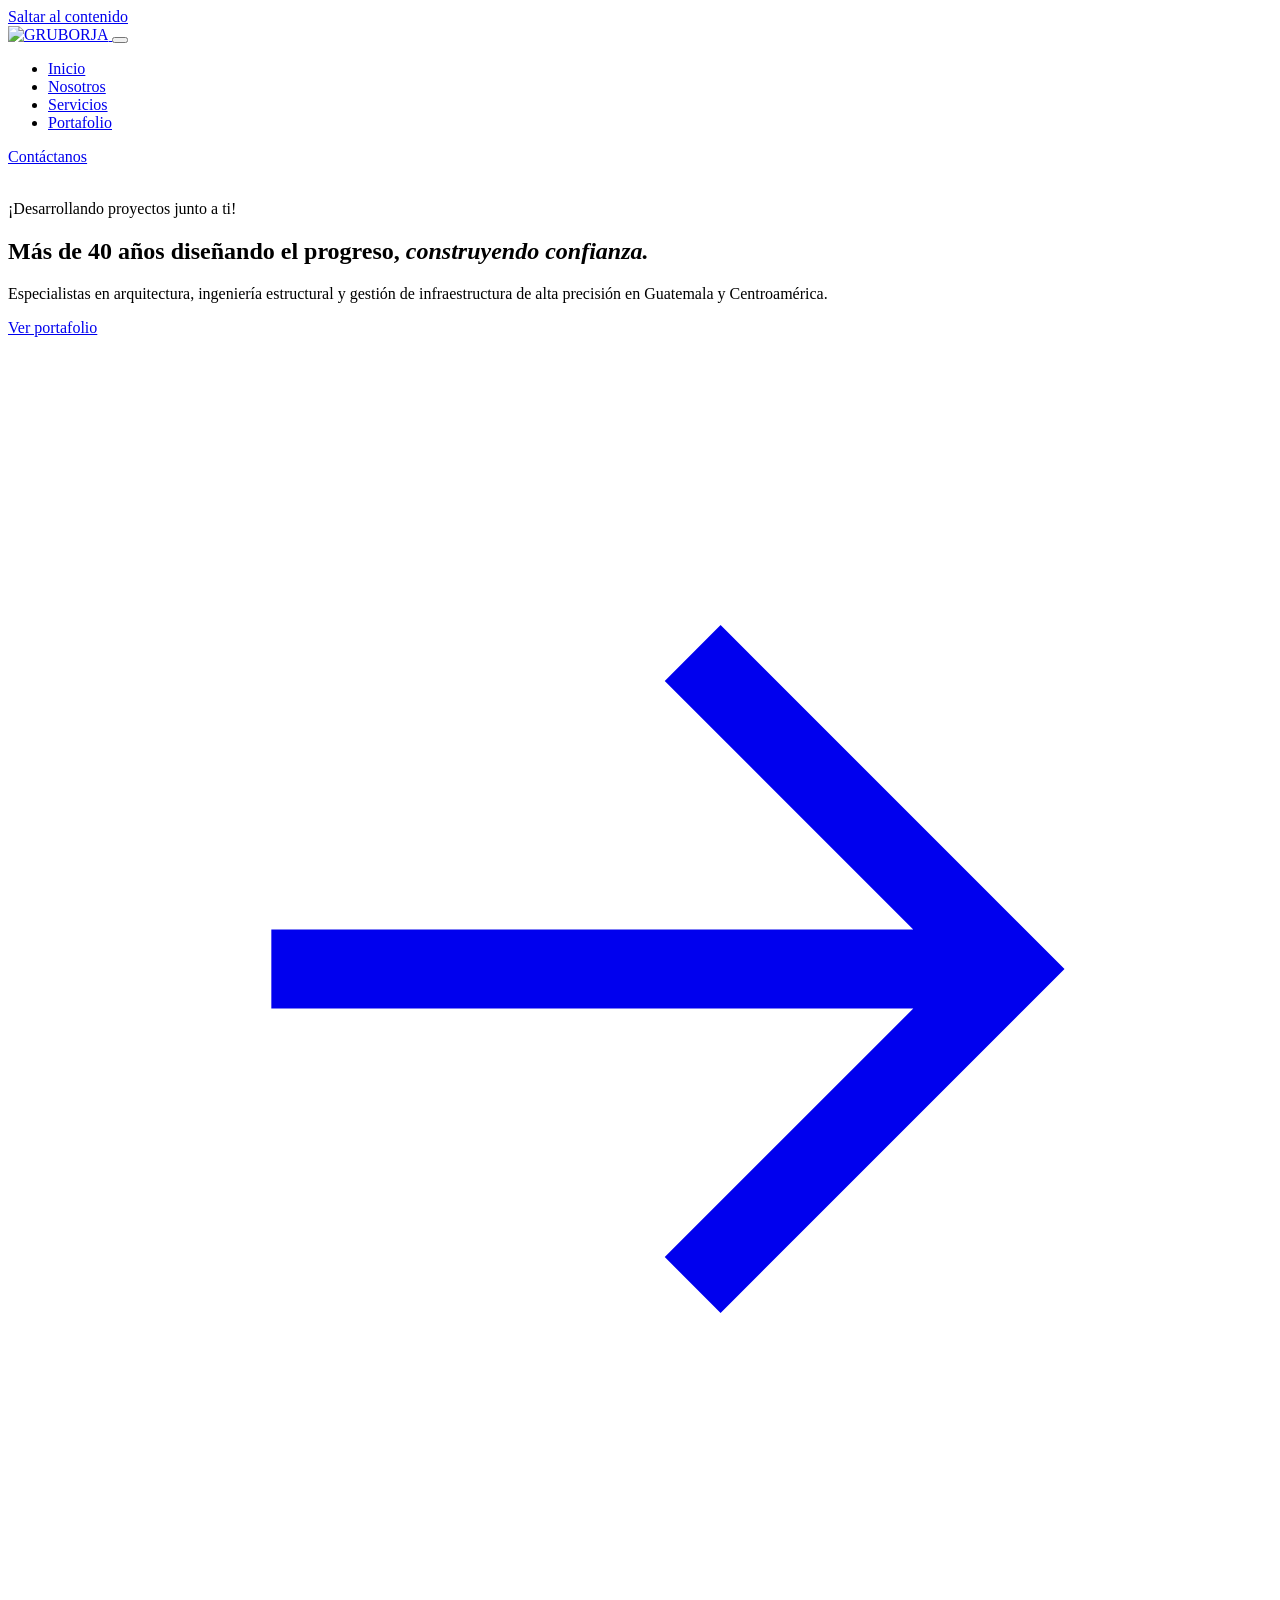
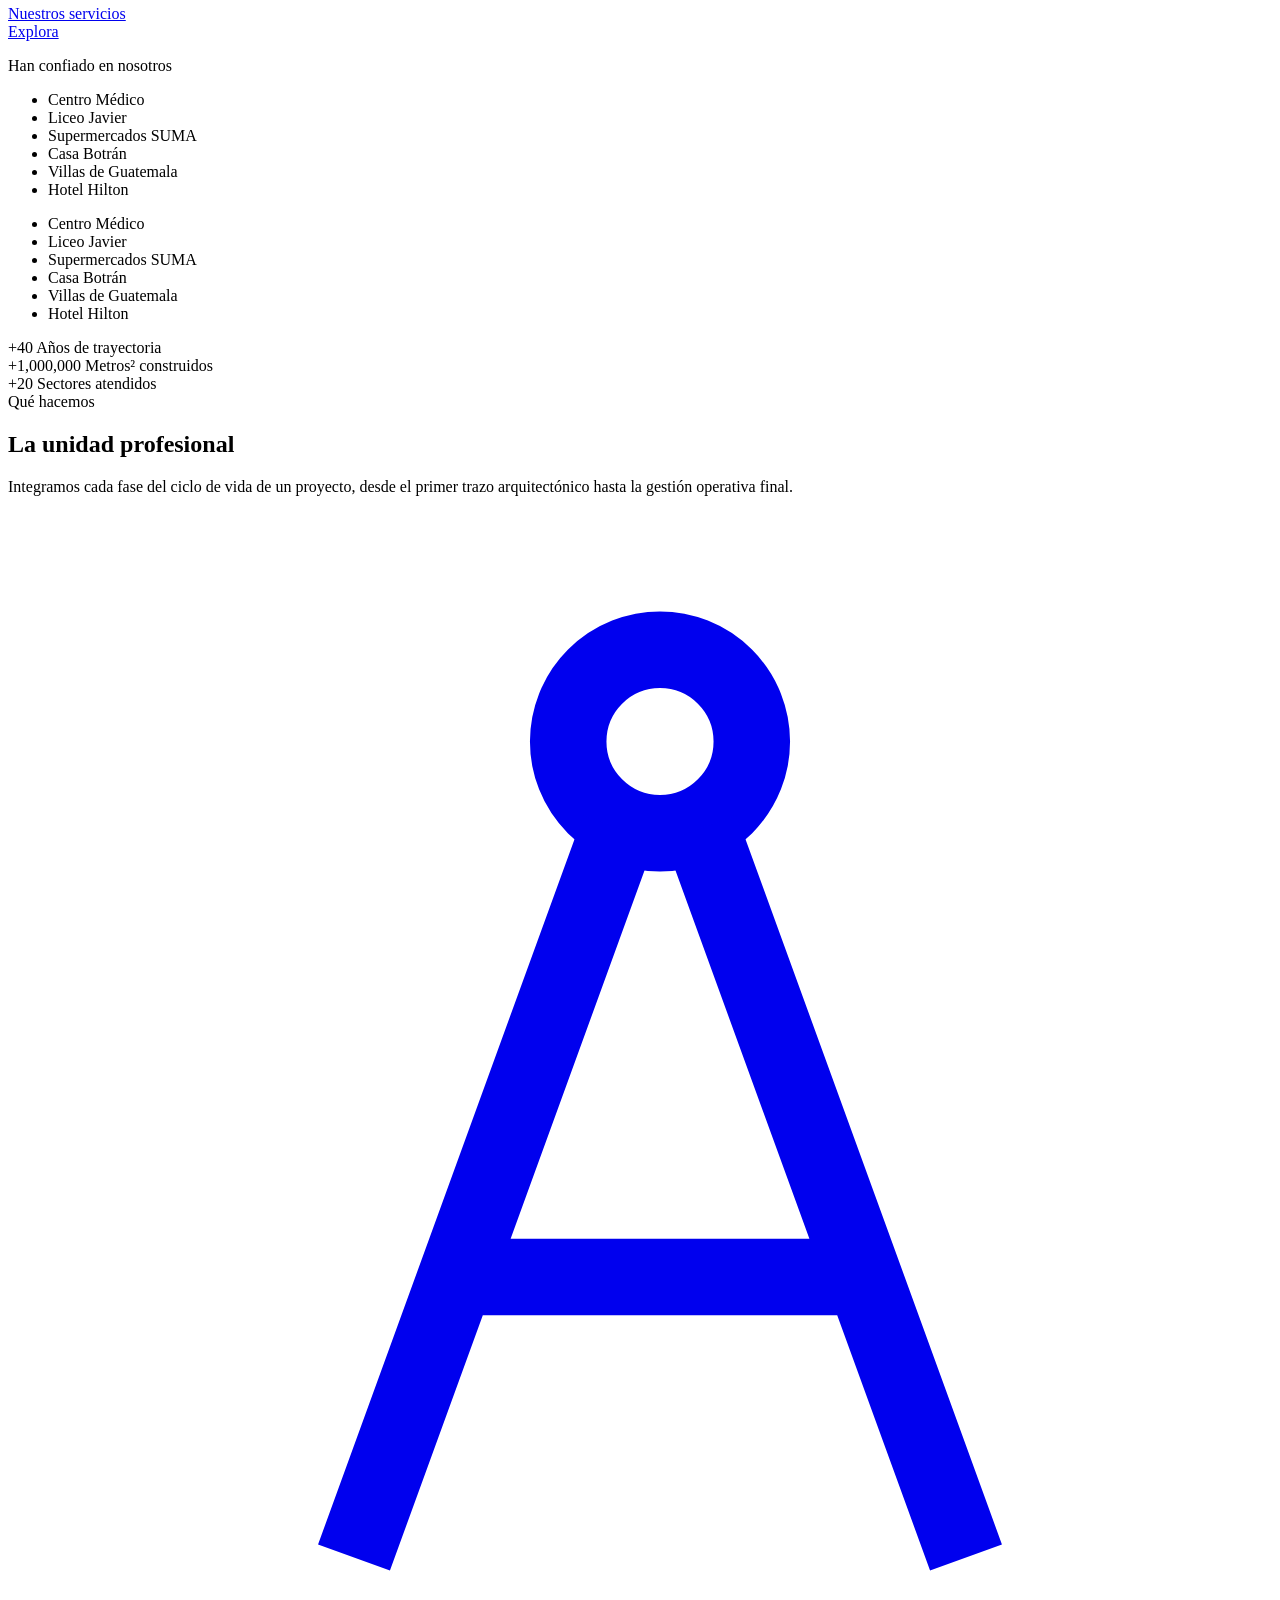
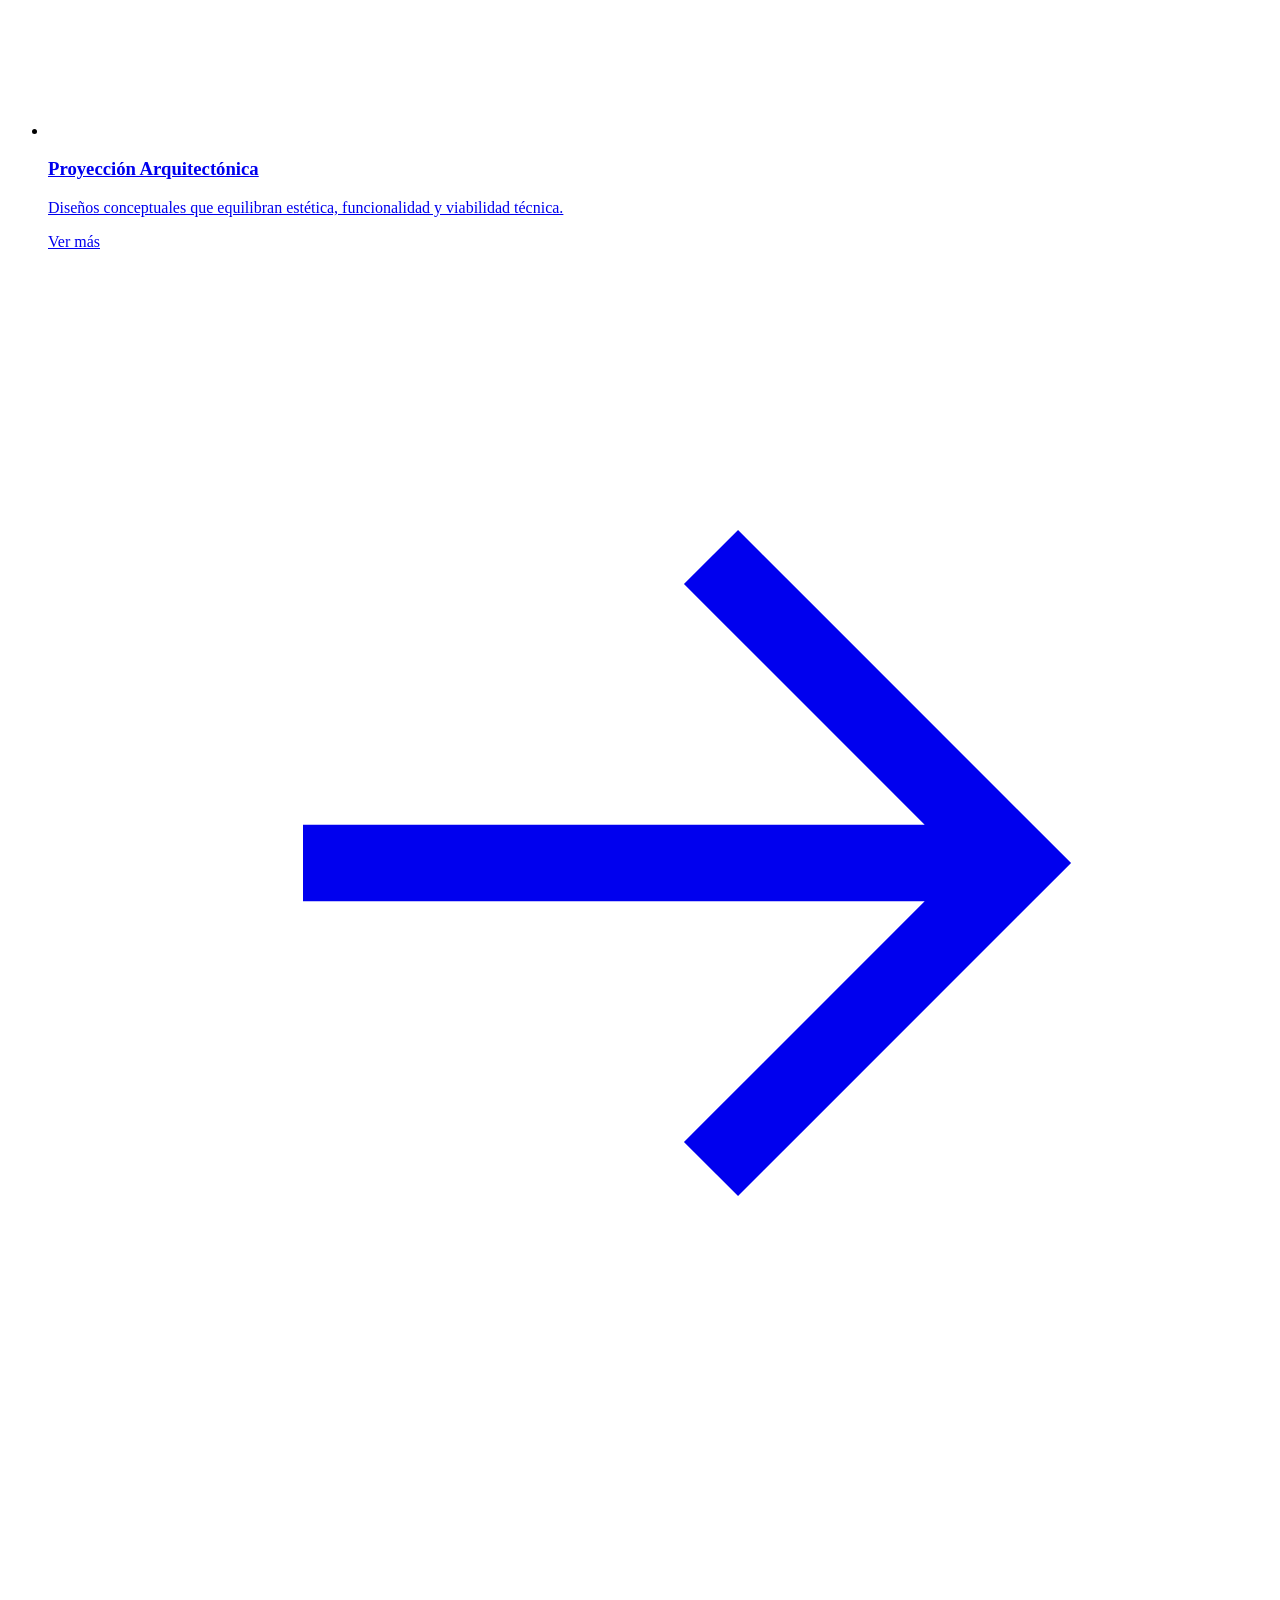
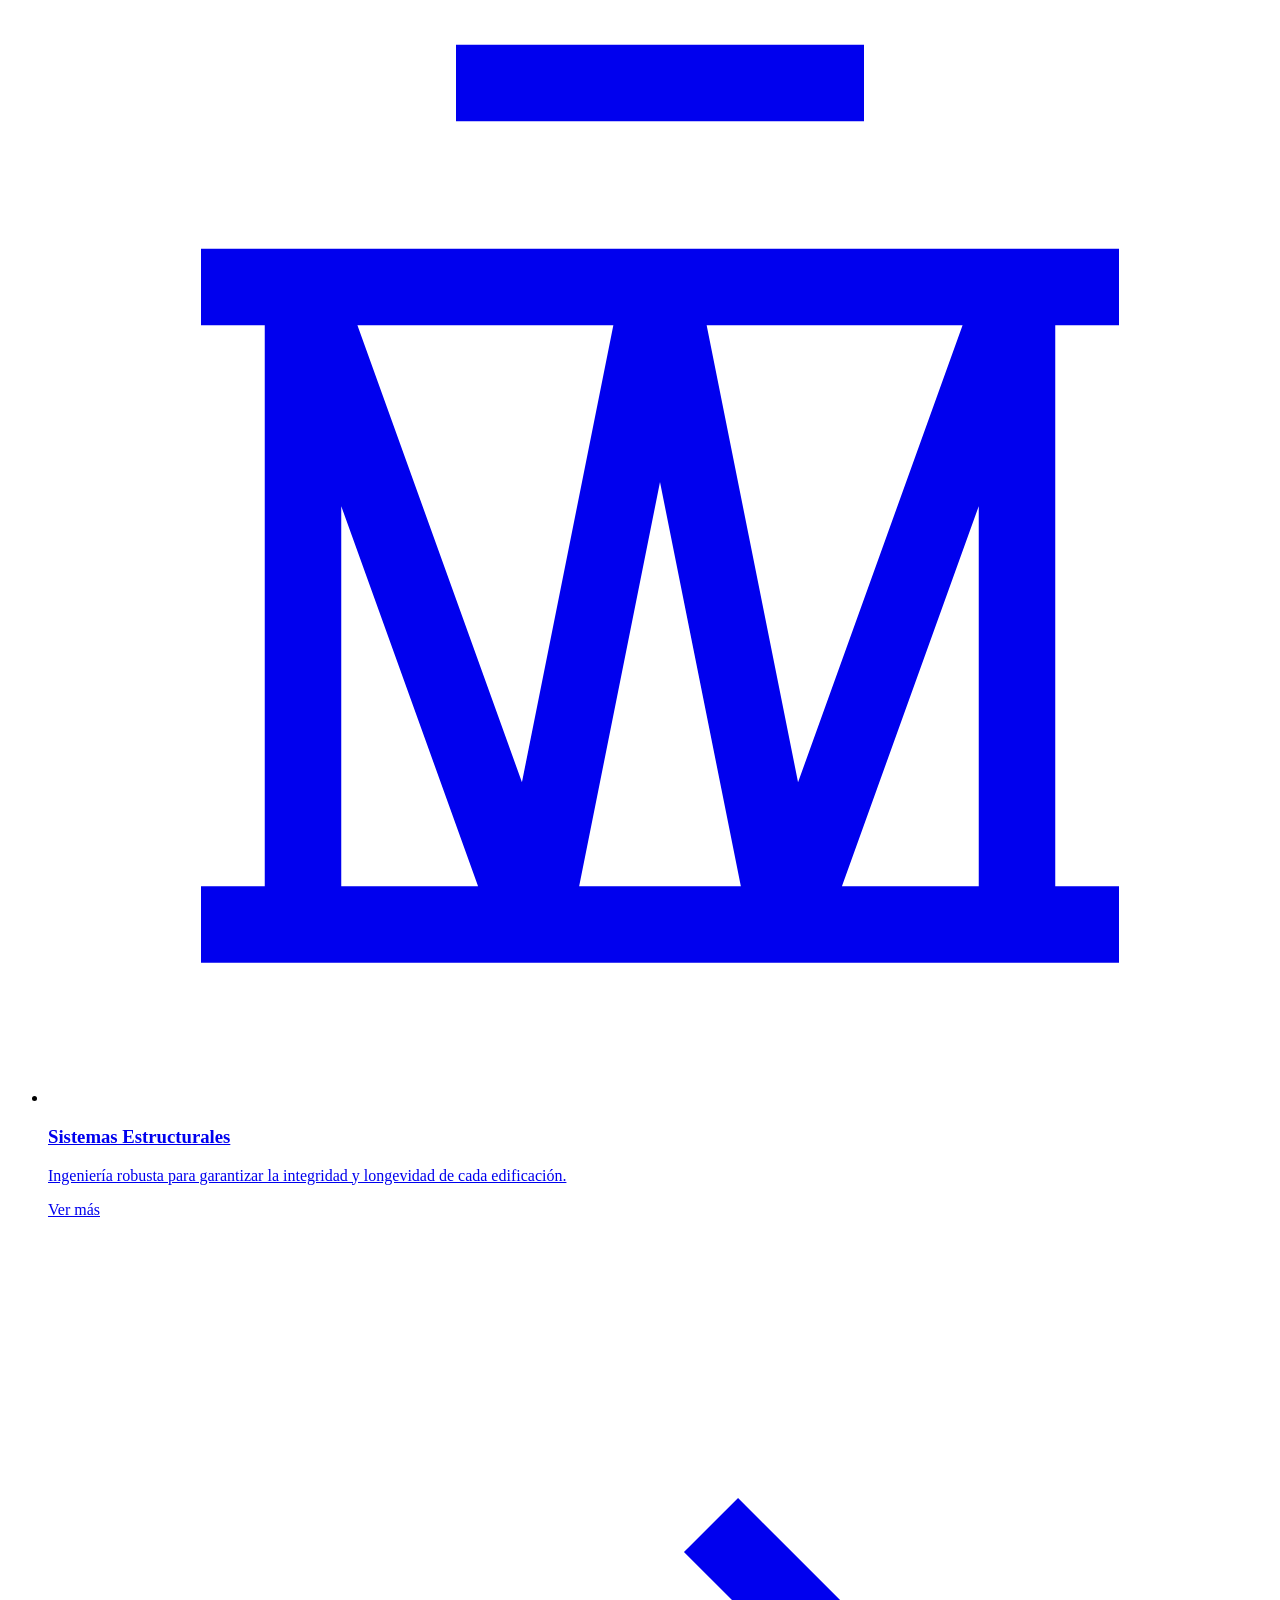
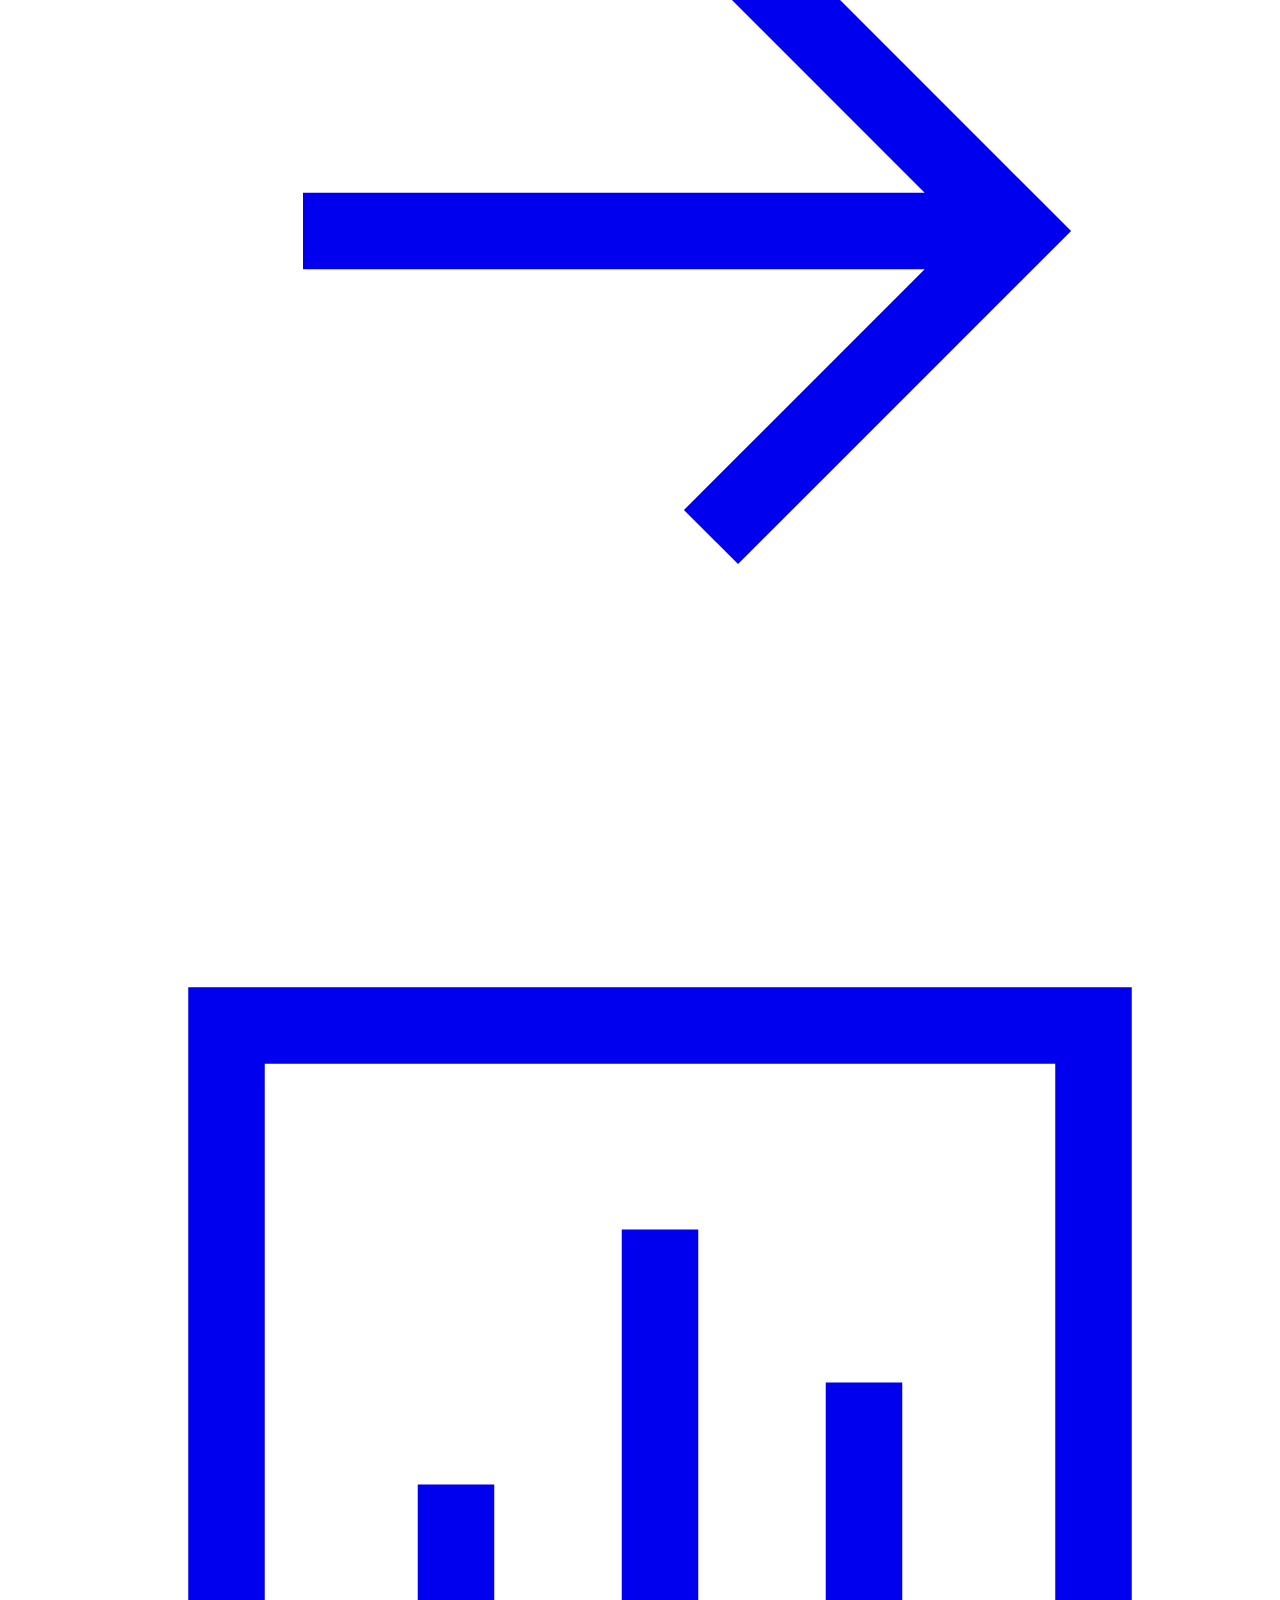
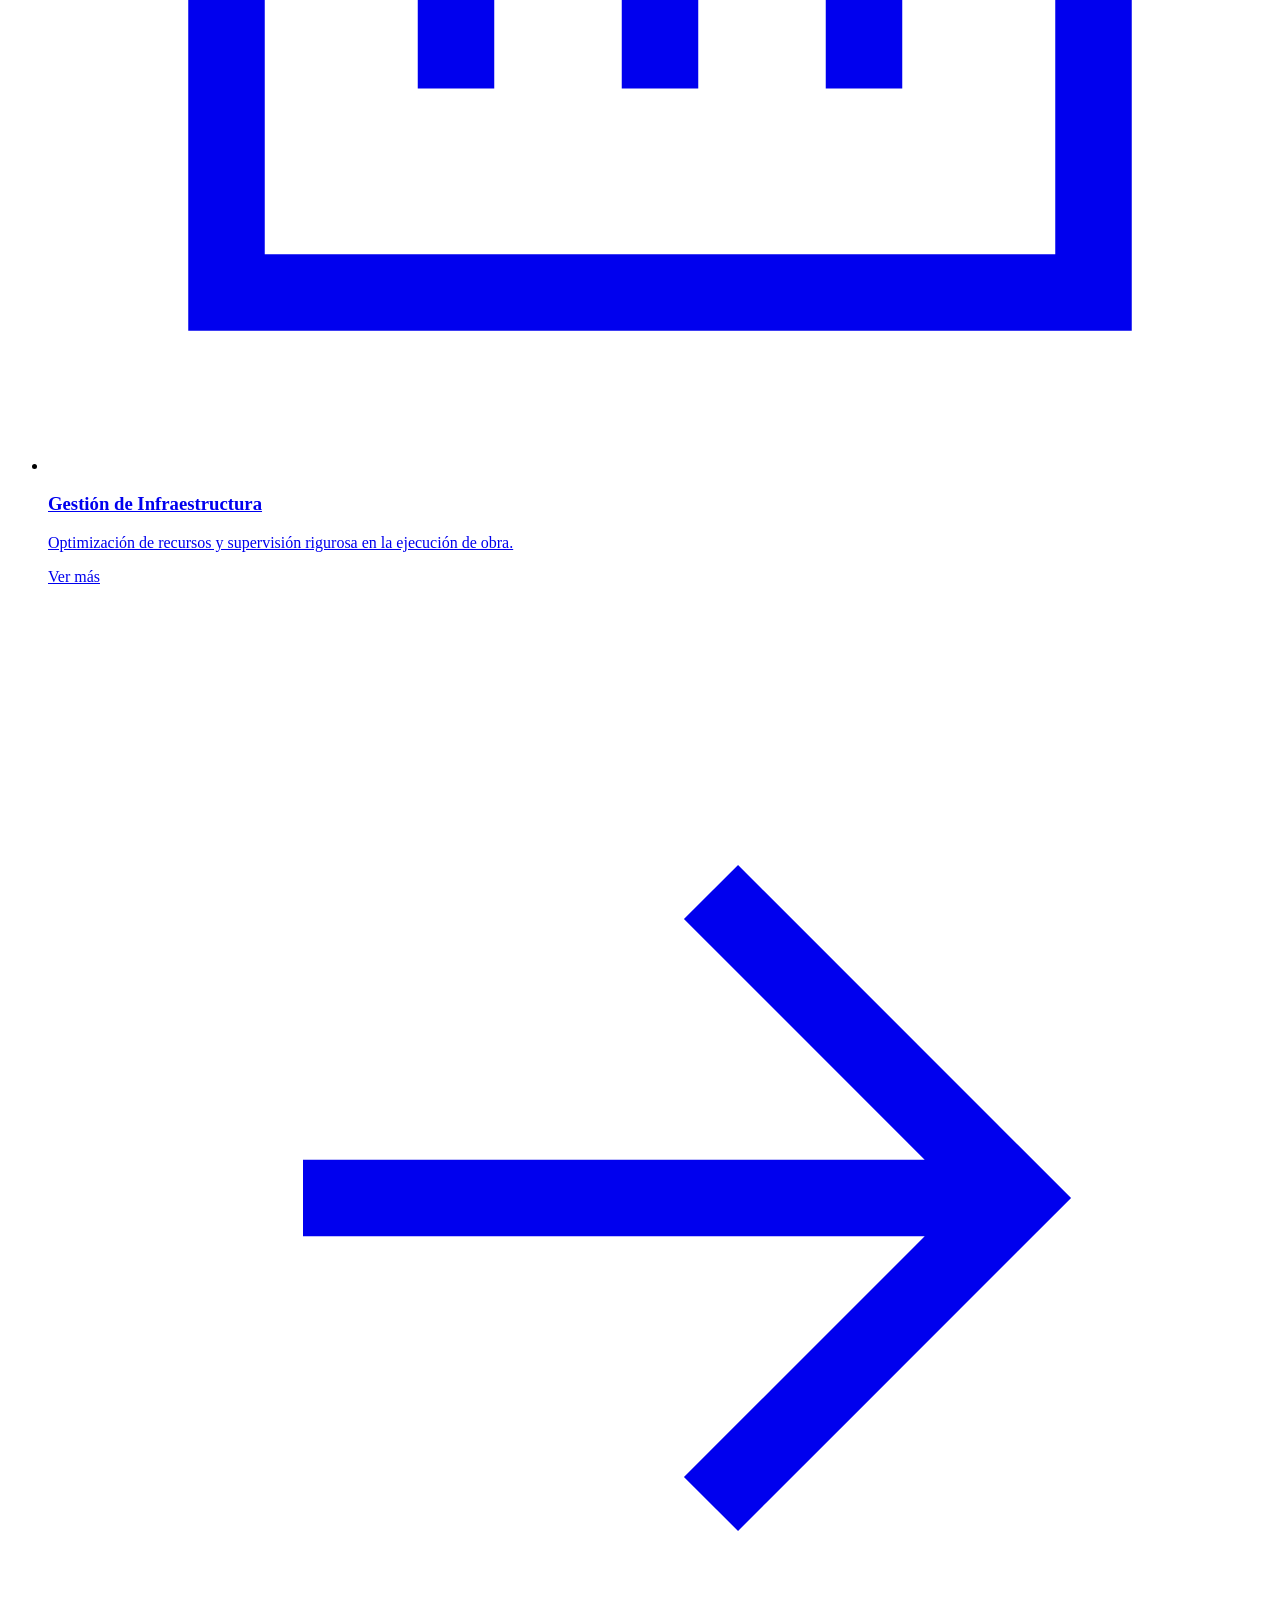
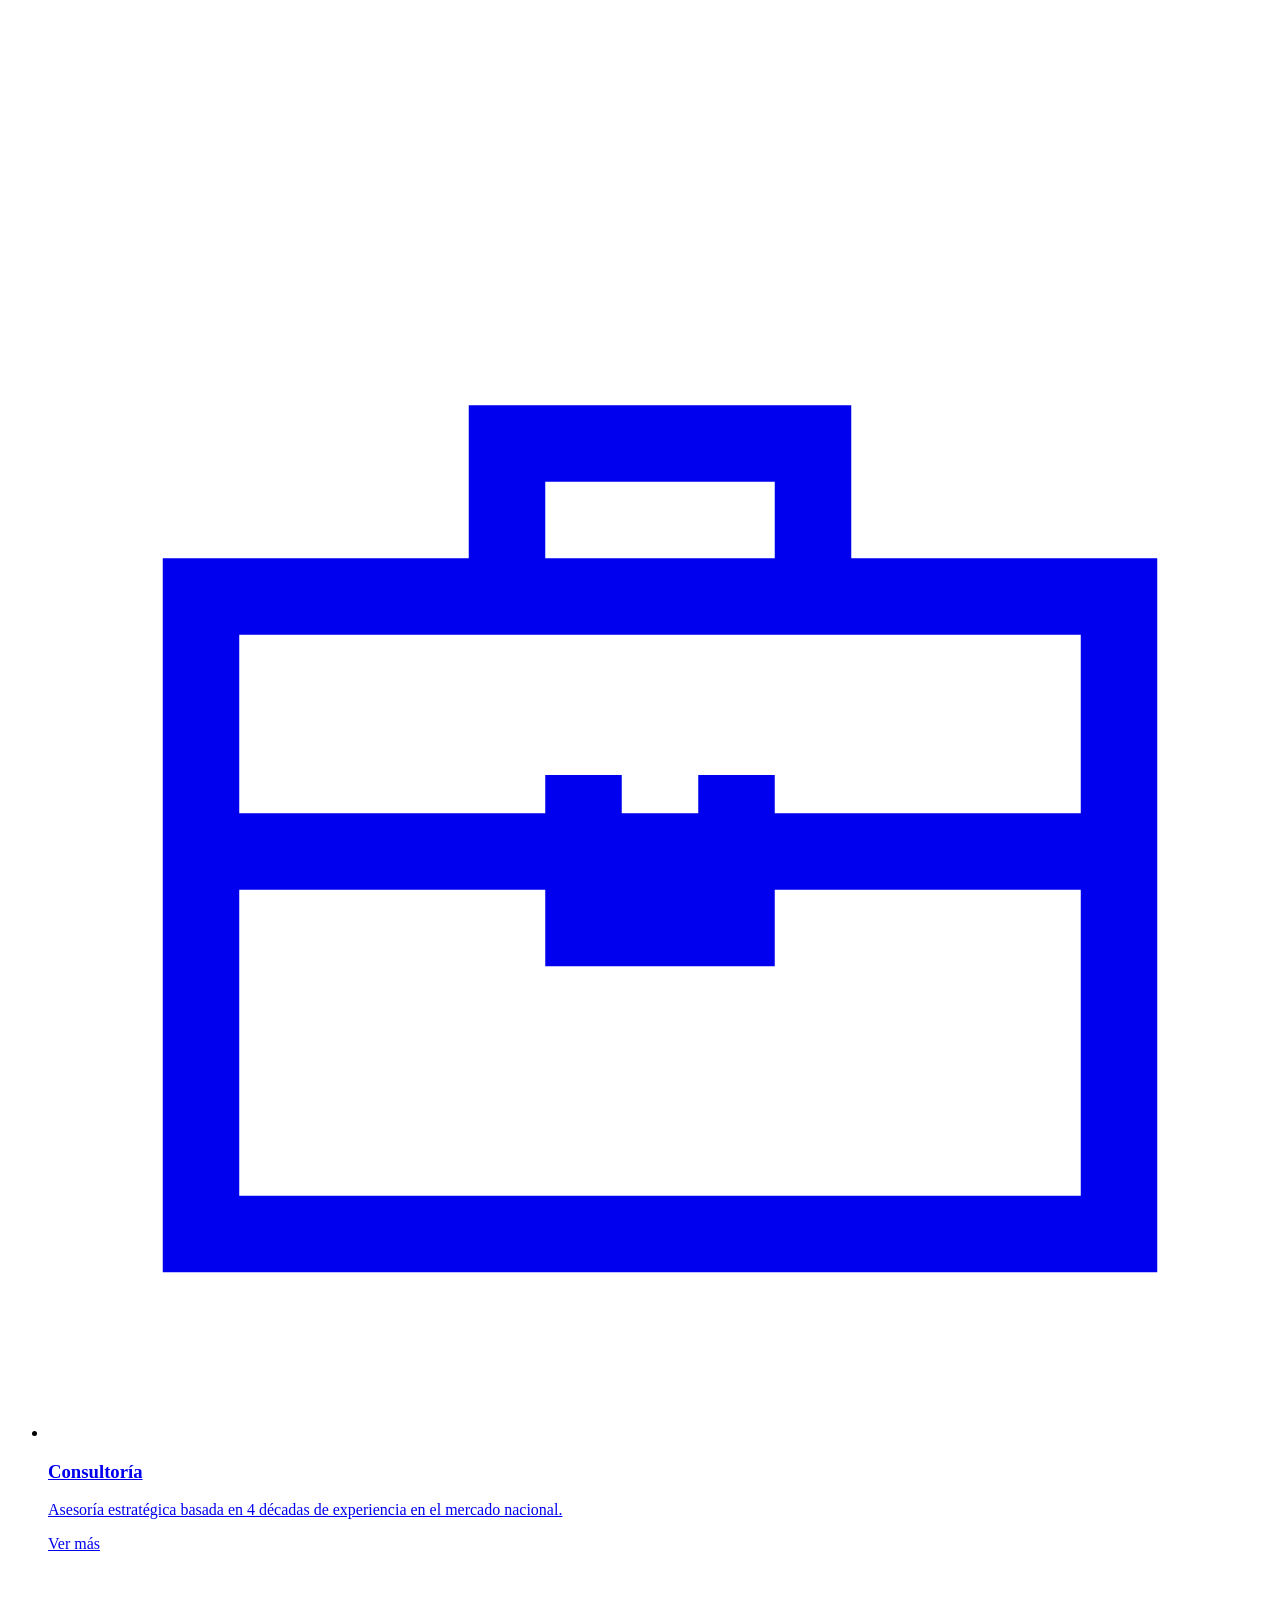
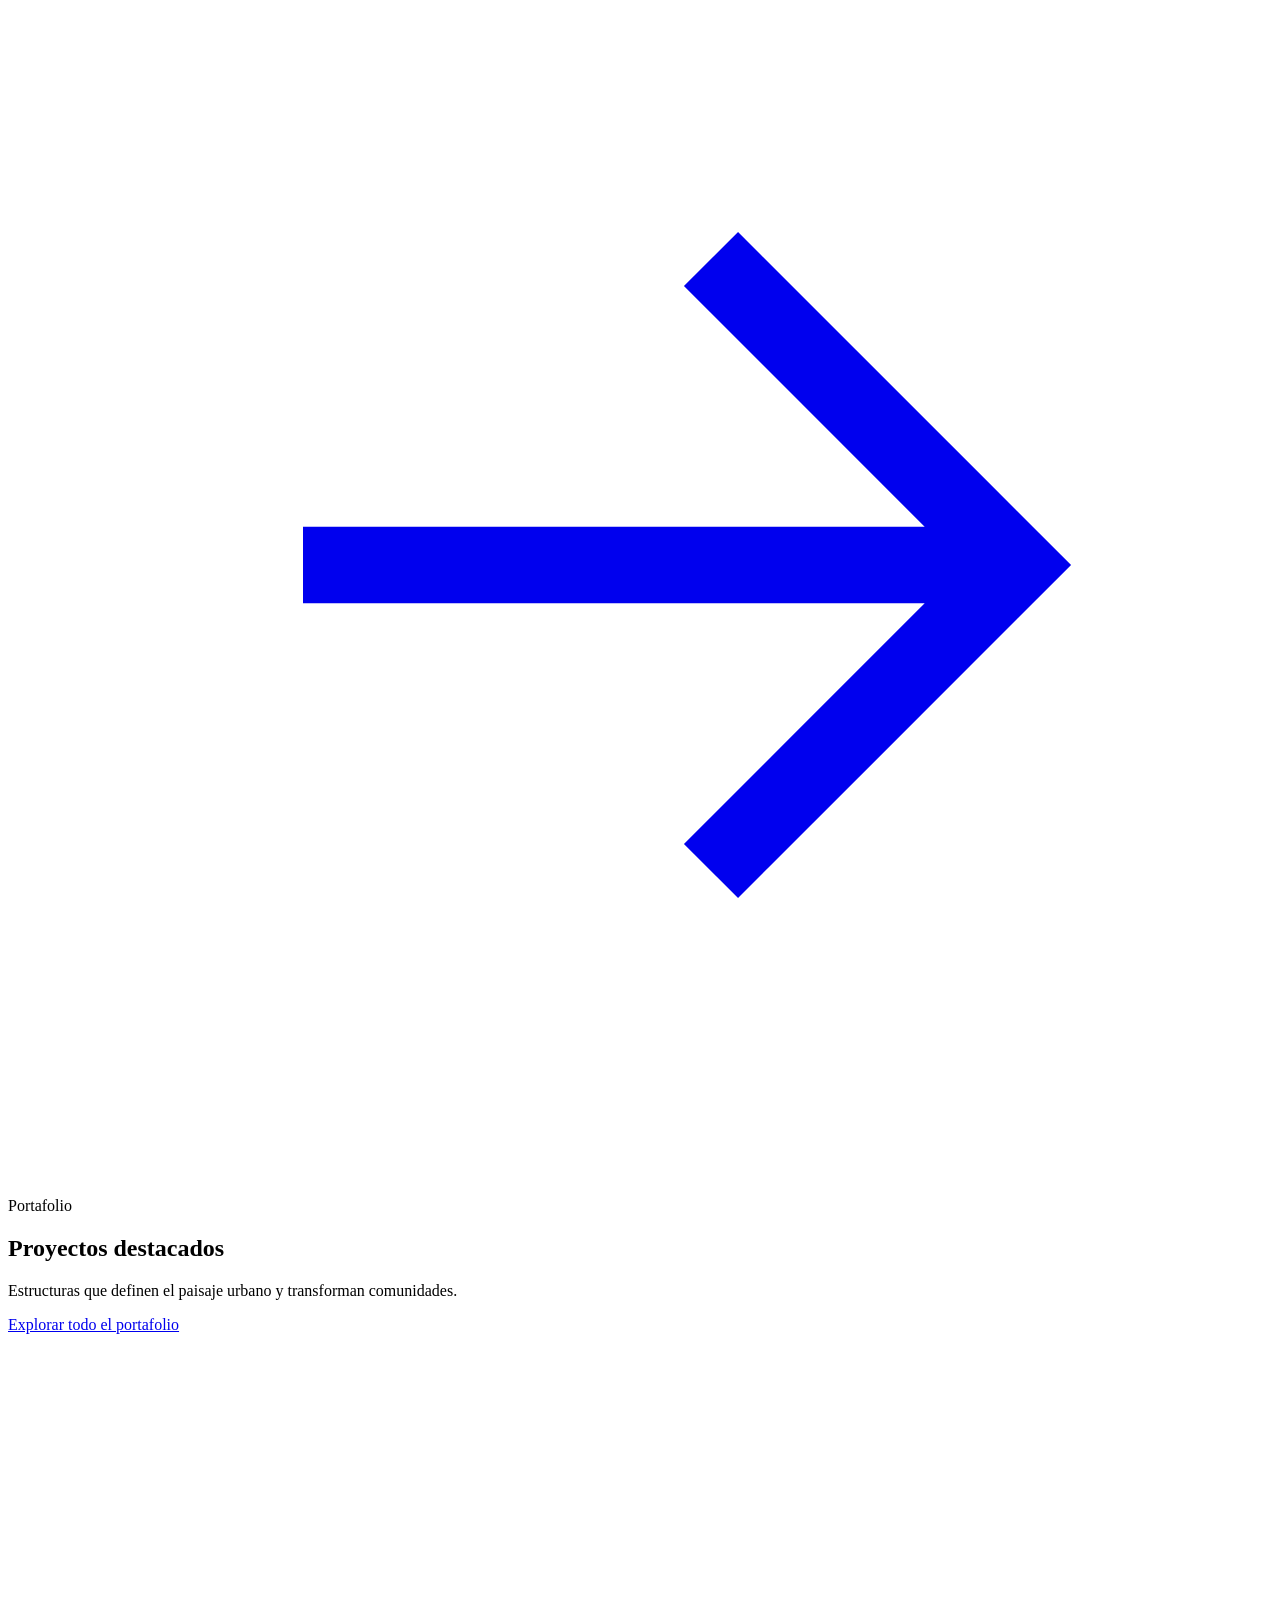
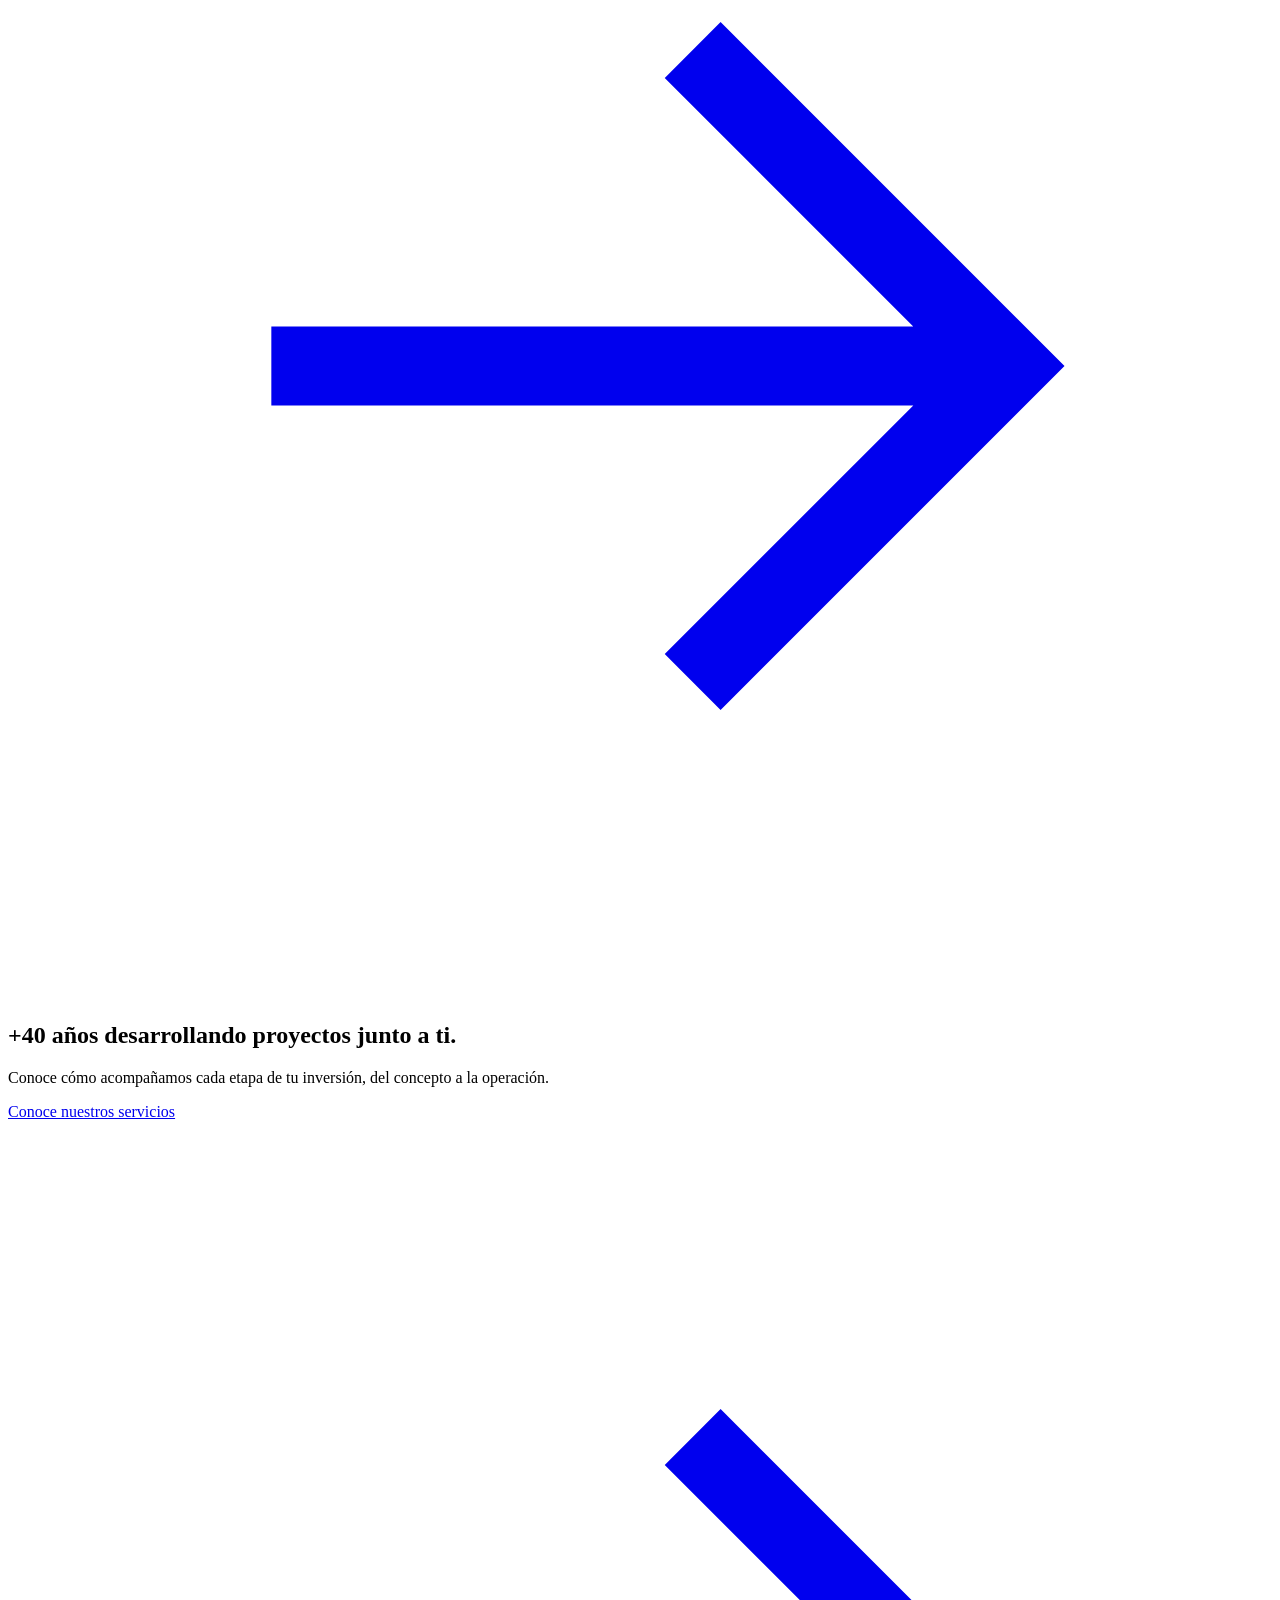
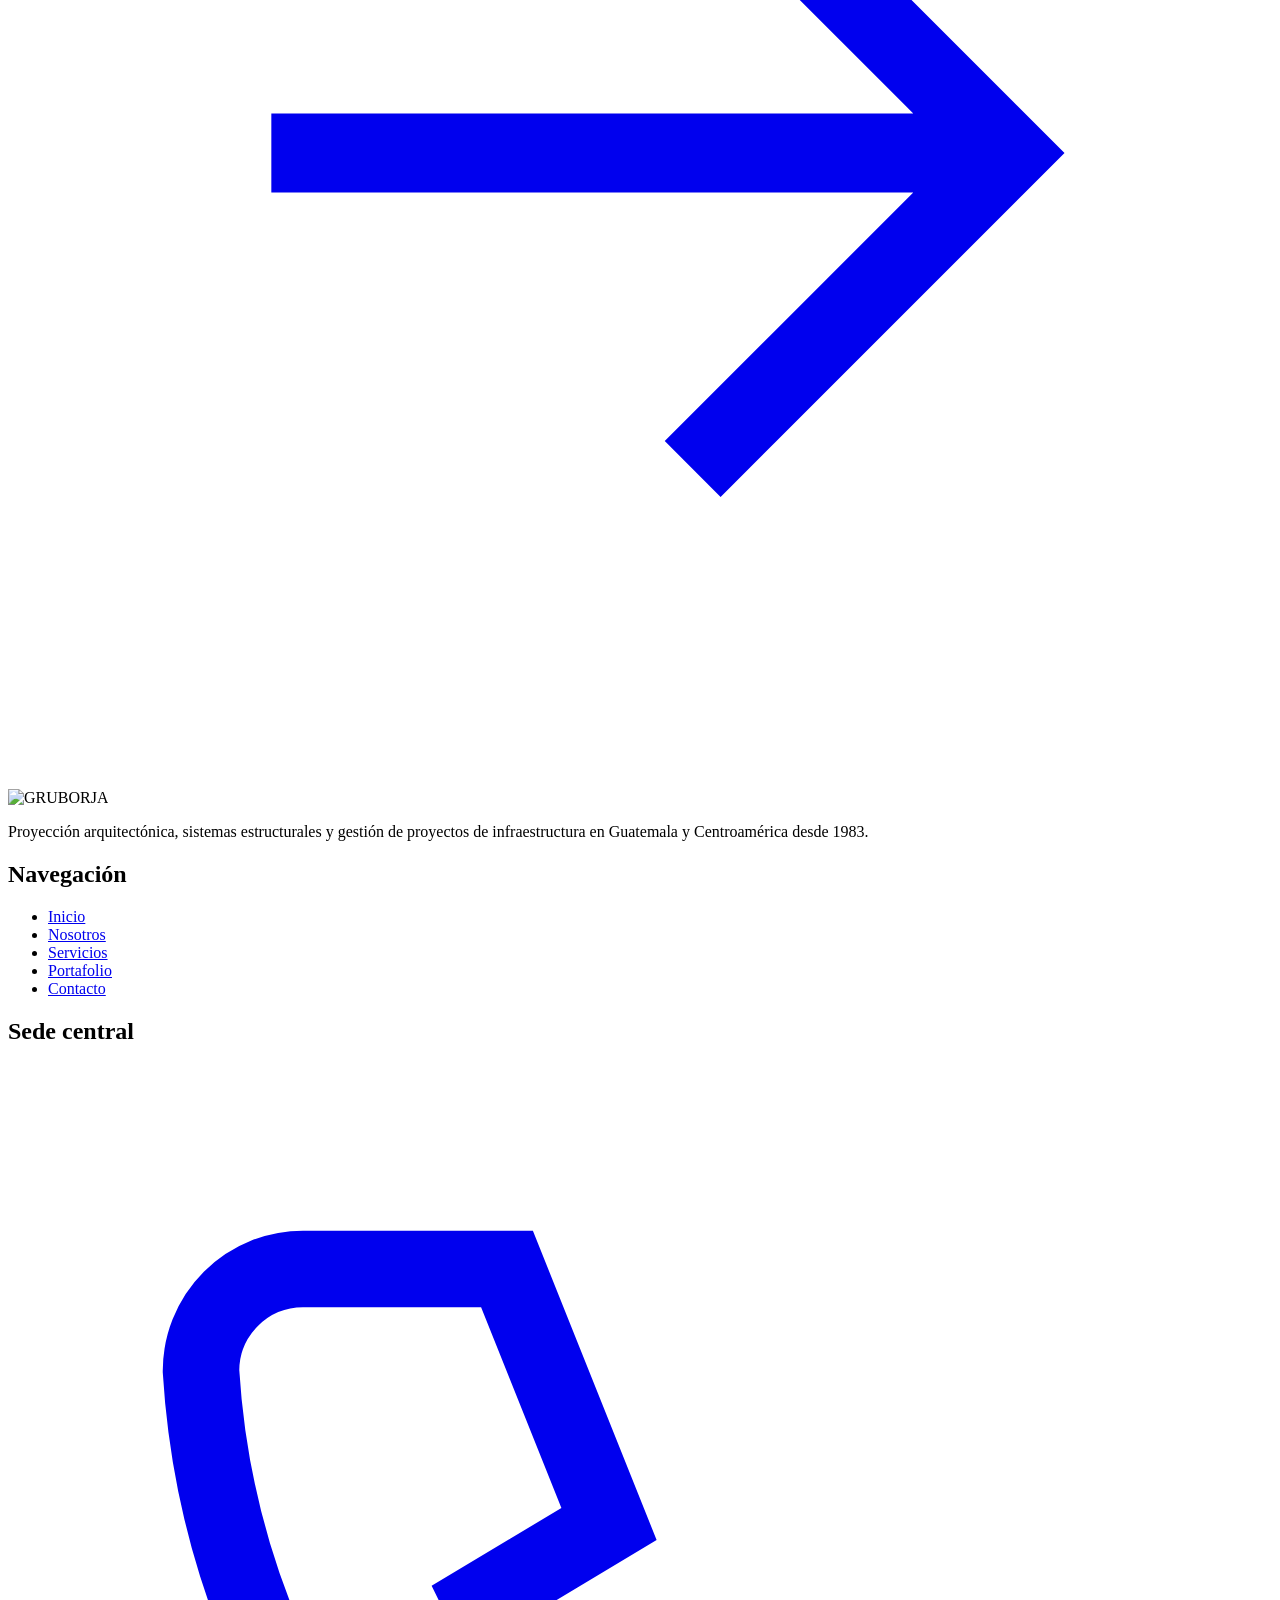
==== index.html @ 66c1c79f "feat(inicio): actualizar m² construidos de +700,000 a +1,000,000 Co-Authored-By: Claude Sonnet 5.5 <" ====
<!DOCTYPE html>
<html lang="es" class="no-js">
<head>
  <meta charset="UTF-8">
  <meta name="viewport" content="width=device-width, initial-scale=1.0">
  <title>GRUBORJA | Arquitectura, ingeniería estructural y gestión de proyectos en Guatemala</title>
  <meta name="description" content="Más de 40 años diseñando el progreso en Guatemala. Proyección arquitectónica, sistemas estructurales, gestión de infraestructura y consultoría. +1,000,000 m² construidos.">

  <!-- Vista previa al compartir en WhatsApp, Facebook, LinkedIn -->
  <meta property="og:type" content="website">
  <meta property="og:title" content="GRUBORJA | Desarrollando proyectos junto a ti">
  <meta property="og:description" content="Más de 40 años de trayectoria. +1,000,000 m² construidos en Guatemala y Centroamérica.">
  <meta property="og:image" content="assets/img/sitio/og-imagen.jpg">
  <meta property="og:locale" content="es_GT">
  <meta name="theme-color" content="#0D1330">

  <link rel="icon" type="image/png" href="assets/logos/favicon.png">
  <link rel="apple-touch-icon" href="assets/logos/favicon.png">

  <!-- Tipografía de marca: Work Sans (la misma del logo y de los documentos GRUBORJA) -->
  <link rel="preconnect" href="https://fonts.googleapis.com">
  <link rel="preconnect" href="https://fonts.gstatic.com" crossorigin>
  <link href="https://fonts.googleapis.com/css2?family=Work+Sans:ital,wght@0,300;0,400;0,500;0,600;0,700;0,800;1,400;1,600&display=swap" rel="stylesheet">

  <!-- Imagen del hero: se precarga para que aparezca rápido -->
  <link rel="preload" as="image" href="assets/img/sitio/hero-inicio.webp">

  <link rel="stylesheet" href="css/variables.css">
  <link rel="stylesheet" href="css/base.css">
  <link rel="stylesheet" href="css/componentes.css">
  <link rel="stylesheet" href="css/paginas.css">
</head>
<body>

  <a class="skip-link" href="#contenido">Saltar al contenido</a>

  <!-- =====================================================
       HEADER FIJO (igual en todas las páginas)
       ===================================================== -->
  <header class="site-header">
    <div class="container site-header__inner">
      <a class="site-header__logo" href="index.html" aria-label="GRUBORJA — Inicio">
        <img src="assets/img/marca/gruborja-banner-color.png" alt="GRUBORJA" width="684" height="120">
      </a>

      <button class="menu-toggle" type="button" aria-expanded="false" aria-controls="menu-principal" aria-label="Abrir menú">
        <span class="menu-toggle__bar"></span>
        <span class="menu-toggle__bar"></span>
        <span class="menu-toggle__bar"></span>
      </button>

      <nav class="main-nav" id="menu-principal" aria-label="Navegación principal">
        <ul class="main-nav__list" role="list">
          <li><a class="main-nav__link" href="index.html" aria-current="page">Inicio</a></li>
          <li><a class="main-nav__link" href="nosotros.html">Nosotros</a></li>
          <li><a class="main-nav__link" href="servicios.html">Servicios</a></li>
          <li><a class="main-nav__link" href="portafolio.html">Portafolio</a></li>
        </ul>
        <a class="btn btn--primary btn--sm" href="contacto.html">Contáctanos</a>
      </nav>
    </div>
  </header>

  <main id="contenido">

    <!-- =====================================================
         HERO
         ===================================================== -->
    <section class="hero" aria-labelledby="hero-titulo">
      <div class="hero__media">
        <img src="assets/img/sitio/hero-inicio.webp" alt="" fetchpriority="high">
      </div>

      <div class="container">
        <div class="hero__content">
          <p class="hero__tag">¡Desarrollando proyectos junto a ti!</p>
          <h1 class="hero__title" id="hero-titulo">
            Más de 40 años diseñando el progreso, <em>construyendo confianza.</em>
          </h1>
          <p class="hero__text">
            Especialistas en arquitectura, ingeniería estructural y gestión de infraestructura
            de alta precisión en Guatemala y Centroamérica.
          </p>
          <div class="hero__actions">
            <!-- Botón principal: morado sólido (mayor peso visual) -->
            <a class="btn btn--primary" href="portafolio.html">
              Ver portafolio
              <svg viewBox="0 0 24 24" fill="none" stroke="currentColor" stroke-width="1.5" aria-hidden="true"><path d="M5 12h14M13 6l6 6-6 6"/></svg>
            </a>
            <!-- Botón secundario: solo borde -->
            <a class="btn btn--outline" href="servicios.html">Nuestros servicios</a>
          </div>
        </div>
      </div>

      <a class="hero__scroll" href="#clientes" aria-label="Bajar a la siguiente sección">
        <span class="hero__scroll-line"></span> Explora
      </a>
    </section>

    <!-- =====================================================
         CARRUSEL DE CLIENTES
         Para agregar logos: reemplaza el <span class="client__name">
         por  <img class="client__logo" src="assets/logos/clientes/archivo.svg" alt="Nombre">
         ===================================================== -->
    <section class="clients" id="clientes" aria-label="Clientes que confían en nosotros">
      <p class="clients__label">Han confiado en nosotros</p>
      <div class="clients__viewport">
        <div class="clients__track">
          <ul class="clients__list" role="list">
            <li class="client"><span class="client__name">Centro Médico</span></li>
            <li class="client"><span class="client__name">Liceo Javier</span></li>
            <li class="client"><span class="client__name">Supermercados SUMA</span></li>
            <li class="client"><span class="client__name">Casa Botrán</span></li>
            <li class="client"><span class="client__name">Villas de Guatemala</span></li>
            <li class="client"><span class="client__name">Hotel Hilton</span></li>
          </ul>
          <!-- JS duplica la lista aquí para el giro infinito -->
        </div>
      </div>
    </section>

    <!-- =====================================================
         ESTADÍSTICAS (contadores animados)
         ===================================================== -->
    <section class="stats" aria-label="GRUBORJA en cifras">
      <div class="container stats__grid">
        <div class="stat reveal">
          <span class="stat__number" data-count="40" data-prefix="+">+40</span>
          <span class="stat__label">Años de trayectoria</span>
        </div>
        <div class="stat reveal">
          <span class="stat__number" data-count="1000000" data-prefix="+">+1,000,000</span>
          <span class="stat__label">Metros² construidos</span>
        </div>
        <div class="stat reveal">
          <span class="stat__number" data-count="20" data-prefix="+">+20</span>
          <span class="stat__label">Sectores atendidos</span>
        </div>
      </div>
    </section>

    <!-- =====================================================
         SERVICIOS — LA UNIDAD PROFESIONAL
         Cada tarjeta completa es un enlace a su servicio.
         ===================================================== -->
    <section class="section" aria-labelledby="servicios-titulo">
      <div class="container">
        <div class="section-head reveal">
          <span class="eyebrow">Qué hacemos</span>
          <h2 class="section-title" id="servicios-titulo">La unidad profesional</h2>
          <p class="section-lead">
            Integramos cada fase del ciclo de vida de un proyecto, desde el primer trazo
            arquitectónico hasta la gestión operativa final.
          </p>
        </div>

        <ul class="service-links" role="list">
          <li class="reveal">
            <a class="service-link" href="servicios.html#arquitectura">
              <span class="service-icon">
                <svg viewBox="0 0 24 24" fill="none" stroke="currentColor" stroke-width="1.5" aria-hidden="true"><circle cx="12" cy="4.5" r="1.8"/><path d="M11.2 6.2 6 20.5M12.8 6.2 18 20.5M8.2 15h7.6"/></svg>
              </span>
              <h3 class="service-link__title">Proyección Arquitectónica</h3>
              <p class="service-link__text">Diseños conceptuales que equilibran estética, funcionalidad y viabilidad técnica.</p>
              <span class="service-link__more">Ver más <svg viewBox="0 0 24 24" fill="none" stroke="currentColor" stroke-width="1.5" aria-hidden="true"><path d="M5 12h14M13 6l6 6-6 6"/></svg></span>
            </a>
          </li>
          <li class="reveal">
            <a class="service-link" href="servicios.html#ingenierias">
              <span class="service-icon">
                <svg viewBox="0 0 24 24" fill="none" stroke="currentColor" stroke-width="1.5" aria-hidden="true"><path d="M3 20.5h18M5 20.5V8M19 20.5V8M3 8h18M5 8l4.5 12.5M9.5 20.5 12 8l2.5 12.5M14.5 20.5 19 8M8 4h8"/></svg>
              </span>
              <h3 class="service-link__title">Sistemas Estructurales</h3>
              <p class="service-link__text">Ingeniería robusta para garantizar la integridad y longevidad de cada edificación.</p>
              <span class="service-link__more">Ver más <svg viewBox="0 0 24 24" fill="none" stroke="currentColor" stroke-width="1.5" aria-hidden="true"><path d="M5 12h14M13 6l6 6-6 6"/></svg></span>
            </a>
          </li>
          <li class="reveal">
            <a class="service-link" href="servicios.html#construccion">
              <span class="service-icon">
                <svg viewBox="0 0 24 24" fill="none" stroke="currentColor" stroke-width="1.5" aria-hidden="true"><rect x="3.5" y="3.5" width="17" height="17"/><path d="M8 16.5v-4M12 16.5v-9M16 16.5v-6"/></svg>
              </span>
              <h3 class="service-link__title">Gestión de Infraestructura</h3>
              <p class="service-link__text">Optimización de recursos y supervisión rigurosa en la ejecución de obra.</p>
              <span class="service-link__more">Ver más <svg viewBox="0 0 24 24" fill="none" stroke="currentColor" stroke-width="1.5" aria-hidden="true"><path d="M5 12h14M13 6l6 6-6 6"/></svg></span>
            </a>
          </li>
          <li class="reveal">
            <a class="service-link" href="servicios.html#anteproyecto">
              <span class="service-icon">
                <svg viewBox="0 0 24 24" fill="none" stroke="currentColor" stroke-width="1.5" aria-hidden="true"><rect x="3" y="7.5" width="18" height="12.5"/><path d="M9 7.5V4.5h6v3M3 12.5h18M10.5 11v3h3v-3"/></svg>
              </span>
              <h3 class="service-link__title">Consultoría</h3>
              <p class="service-link__text">Asesoría estratégica basada en 4 décadas de experiencia en el mercado nacional.</p>
              <span class="service-link__more">Ver más <svg viewBox="0 0 24 24" fill="none" stroke="currentColor" stroke-width="1.5" aria-hidden="true"><path d="M5 12h14M13 6l6 6-6 6"/></svg></span>
            </a>
          </li>
        </ul>
      </div>
    </section>

    <!-- =====================================================
         PROYECTOS DESTACADOS
         Se llenan desde data/proyectos.js (destacado: true)
         ===================================================== -->
    <section class="section section--white" aria-labelledby="destacados-titulo">
      <div class="container">
        <div class="section-head-row reveal">
          <div class="section-head">
            <span class="eyebrow">Portafolio</span>
            <h2 class="section-title" id="destacados-titulo">Proyectos destacados</h2>
            <p class="section-lead">Estructuras que definen el paisaje urbano y transforman comunidades.</p>
          </div>
          <a class="link-arrow" href="portafolio.html">
            Explorar todo el portafolio
            <svg viewBox="0 0 24 24" fill="none" stroke="currentColor" stroke-width="1.5" aria-hidden="true"><path d="M5 12h14M13 6l6 6-6 6"/></svg>
          </a>
        </div>

        <ul class="project-grid" id="destacados-grid" role="list"></ul>
      </div>
    </section>

    <!-- =====================================================
         CTA FINAL → SERVICIOS
         ===================================================== -->
    <section class="cta-band" aria-labelledby="cta-titulo">
      <div class="container reveal">
        <h2 class="cta-band__title" id="cta-titulo">+40 años desarrollando proyectos junto a ti.</h2>
        <p class="cta-band__text">Conoce cómo acompañamos cada etapa de tu inversión, del concepto a la operación.</p>
        <div class="cta-band__actions">
          <a class="btn btn--invert" href="servicios.html">
            Conoce nuestros servicios
            <svg viewBox="0 0 24 24" fill="none" stroke="currentColor" stroke-width="1.5" aria-hidden="true"><path d="M5 12h14M13 6l6 6-6 6"/></svg>
          </a>
        </div>
      </div>
    </section>

  </main>

  <!-- =====================================================
       FOOTER (igual en todas las páginas)
       ===================================================== -->
  <footer class="site-footer">
    <div class="container site-footer__grid">
      <div class="site-footer__brand">
        <img class="site-footer__logo" src="assets/img/marca/gruborja-banner-blanco.png" alt="GRUBORJA" width="683" height="120">
        <p>Proyección arquitectónica, sistemas estructurales y gestión de proyectos de infraestructura en Guatemala y Centroamérica desde 1983.</p>
      </div>

      <nav aria-label="Navegación del pie de página">
        <h2 class="site-footer__title">Navegación</h2>
        <ul class="site-footer__list" role="list">
          <li><a href="index.html">Inicio</a></li>
          <li><a href="nosotros.html">Nosotros</a></li>
          <li><a href="servicios.html">Servicios</a></li>
          <li><a href="portafolio.html">Portafolio</a></li>
          <li><a href="contacto.html">Contacto</a></li>
        </ul>
      </nav>

      <div>
        <h2 class="site-footer__title">Sede central</h2>
        <ul class="site-footer__list" role="list">
          <li>
            <a href="tel:+50222204814">
              <svg viewBox="0 0 24 24" fill="none" stroke="currentColor" stroke-width="1.5" aria-hidden="true"><path d="M5 4h4l2 5-2.5 1.5a11 11 0 0 0 5 5L15 13l5 2v4a2 2 0 0 1-2 2A16 16 0 0 1 3 6a2 2 0 0 1 2-2Z"/></svg>
              (+502) 2220 4814
            </a>
          </li>
          <li>
            <a href="mailto:infogrupoborja@gmail.com">
              <svg viewBox="0 0 24 24" fill="none" stroke="currentColor" stroke-width="1.5" aria-hidden="true"><rect x="3" y="5" width="18" height="14"/><path d="m3 6 9 7 9-7"/></svg>
              infogrupoborja@gmail.com
            </a>
          </li>
        </ul>
        <address class="site-footer__address">
          <svg viewBox="0 0 24 24" fill="none" stroke="currentColor" stroke-width="1.5" aria-hidden="true"><path d="M12 21s-7-6.1-7-11.5A7 7 0 0 1 19 9.5C19 14.9 12 21 12 21Z"/><circle cx="12" cy="9.5" r="2.5"/></svg>
          <span>Centro Histórico, Ciudad de Guatemala</span>
        </address>
      </div>
    </div>

    <div class="site-footer__bottom">
      <div class="container">© <span data-year>2026</span> Grupo Borja. Infraestructura con visión de futuro.</div>
    </div>
  </footer>

  <!-- Scripts: primero los datos, luego las funciones -->
  <script src="data/proyectos.js"></script>
  <script src="js/main.js"></script>
  <script src="js/proyectos.js"></script>
  <script src="js/inicio.js"></script>
</body>
</html>
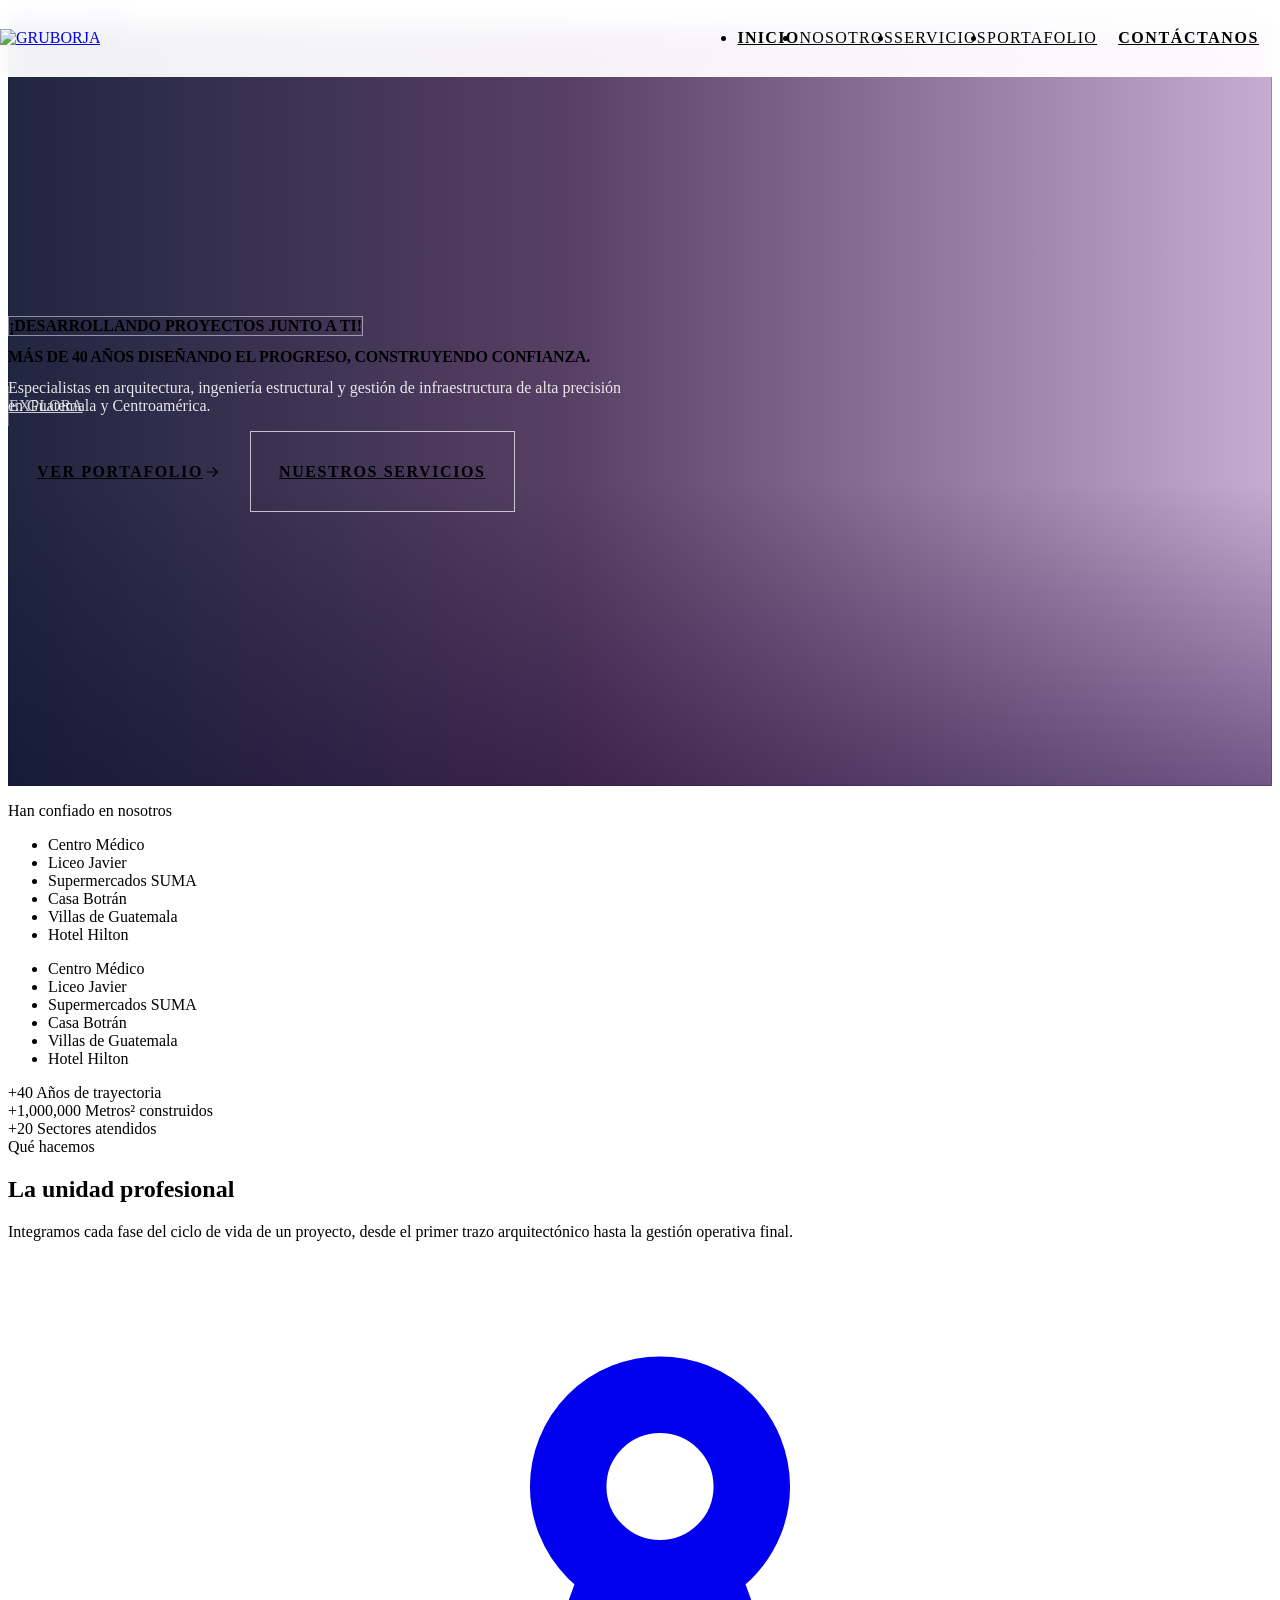
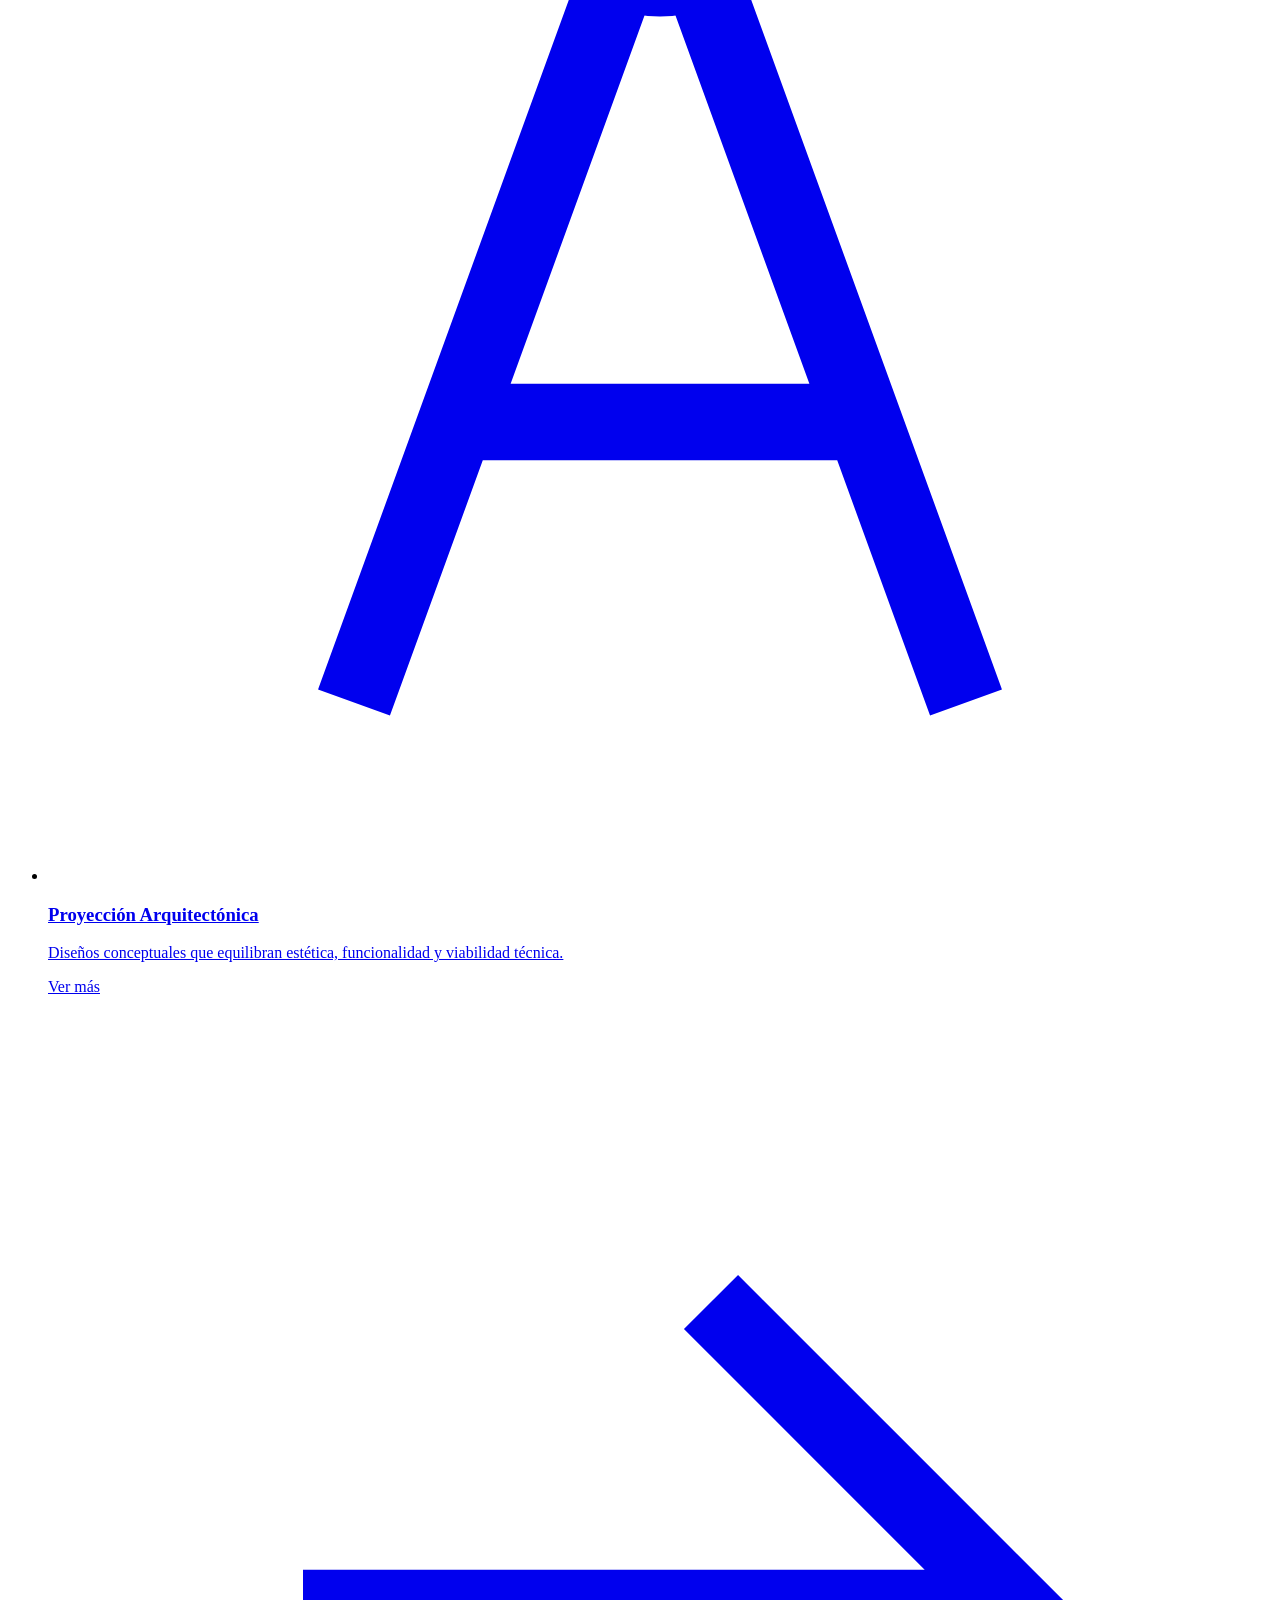
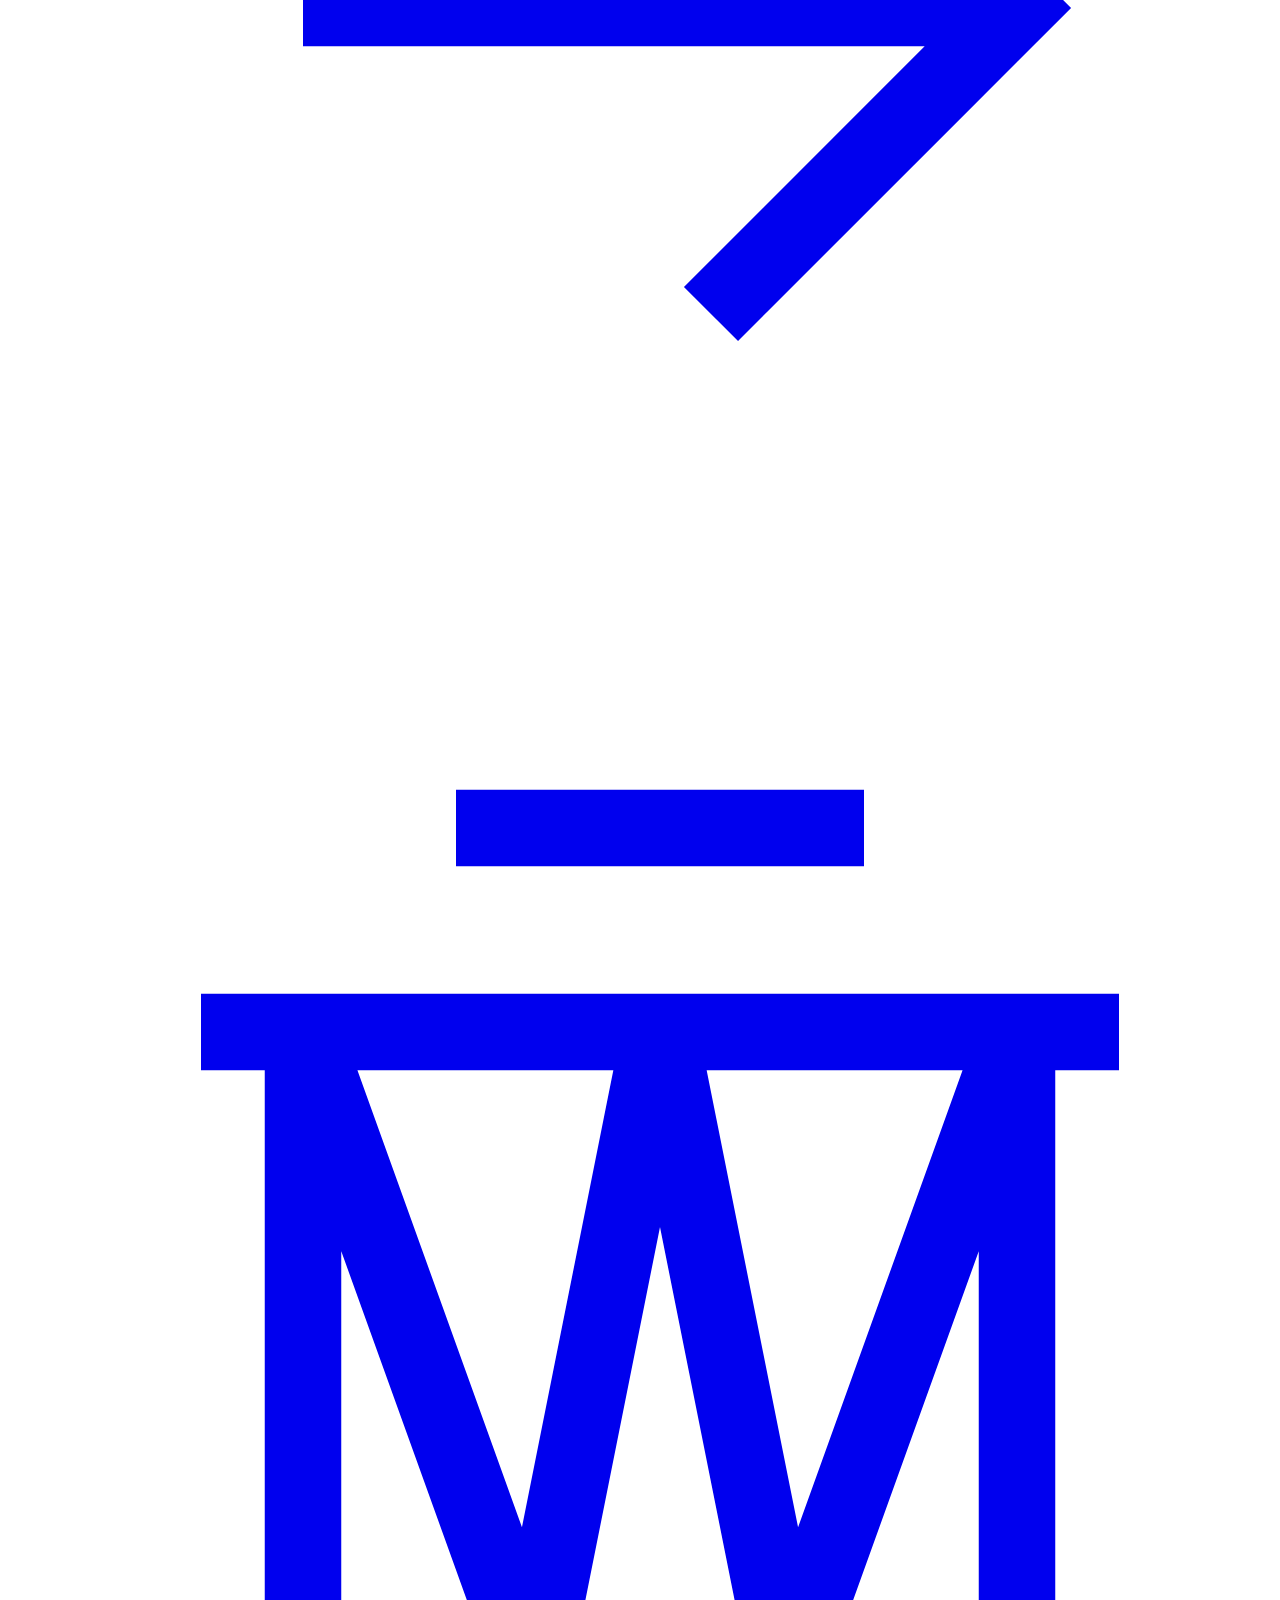
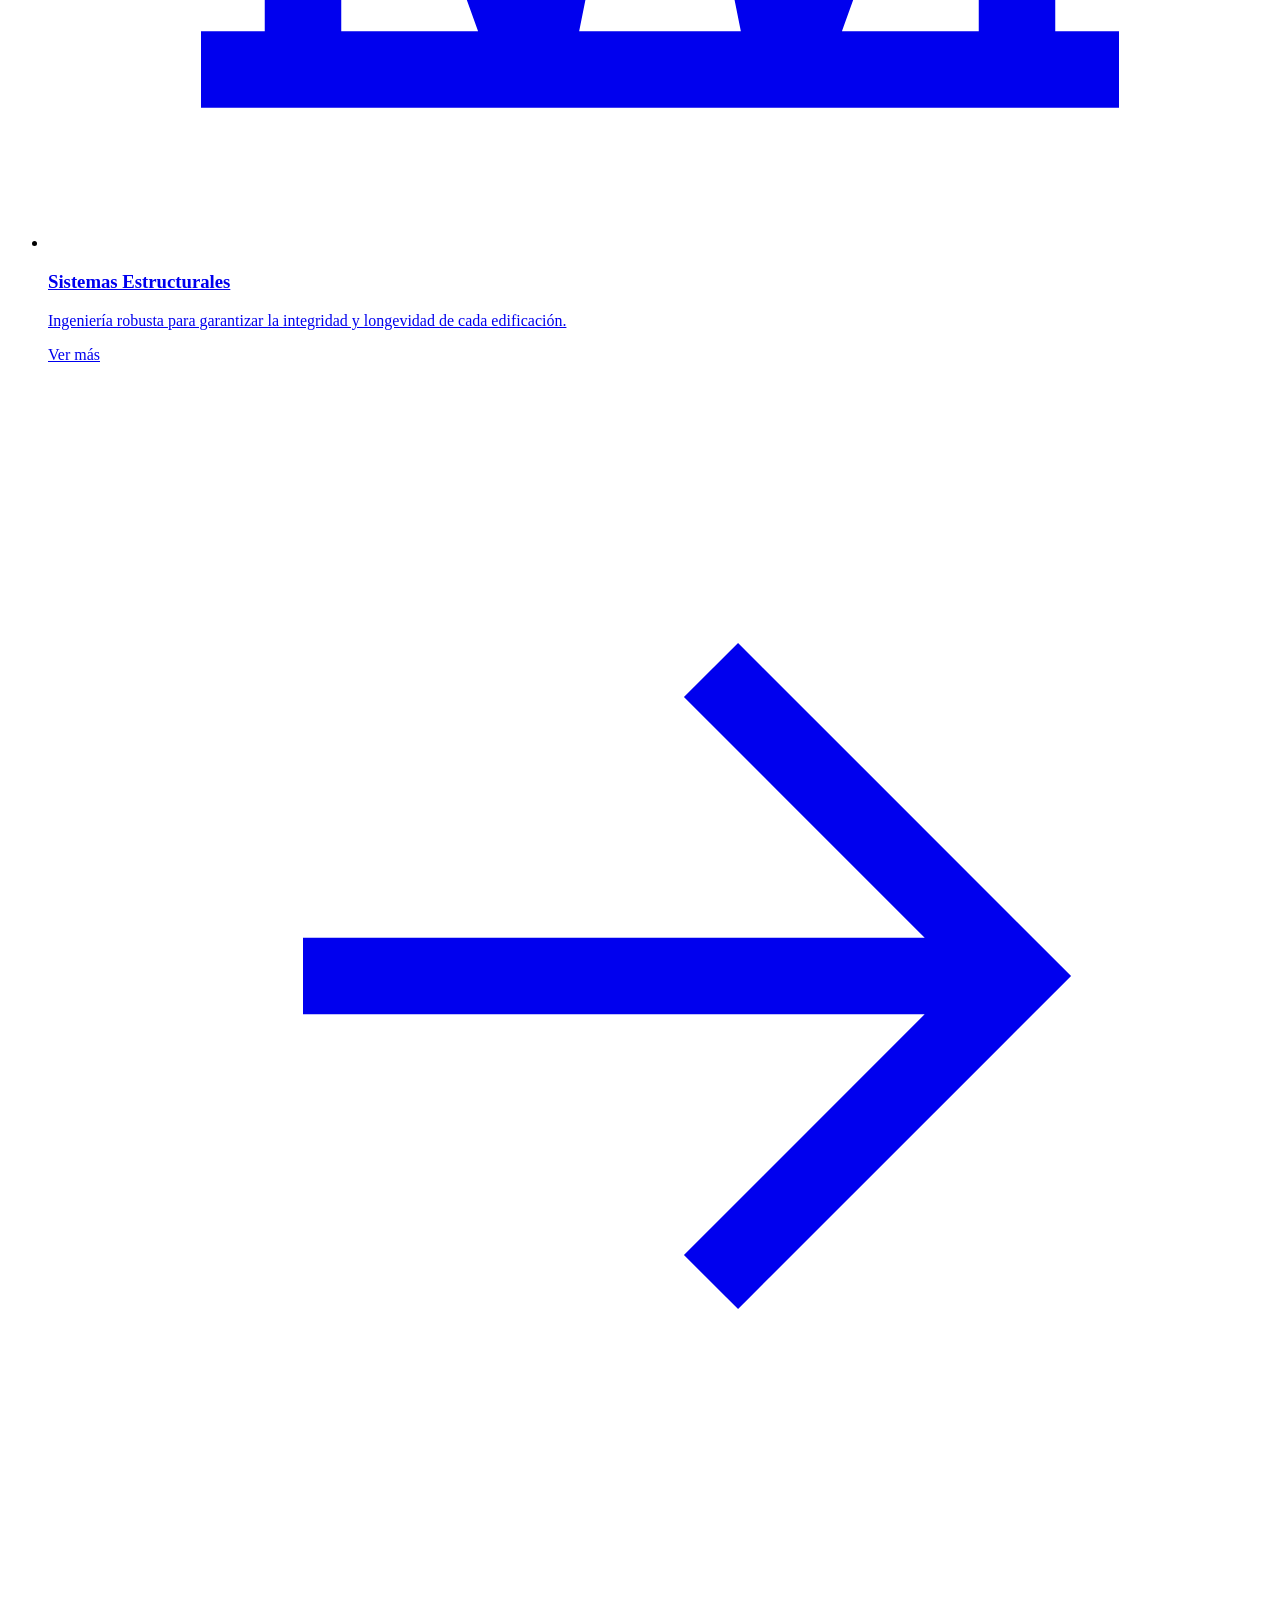
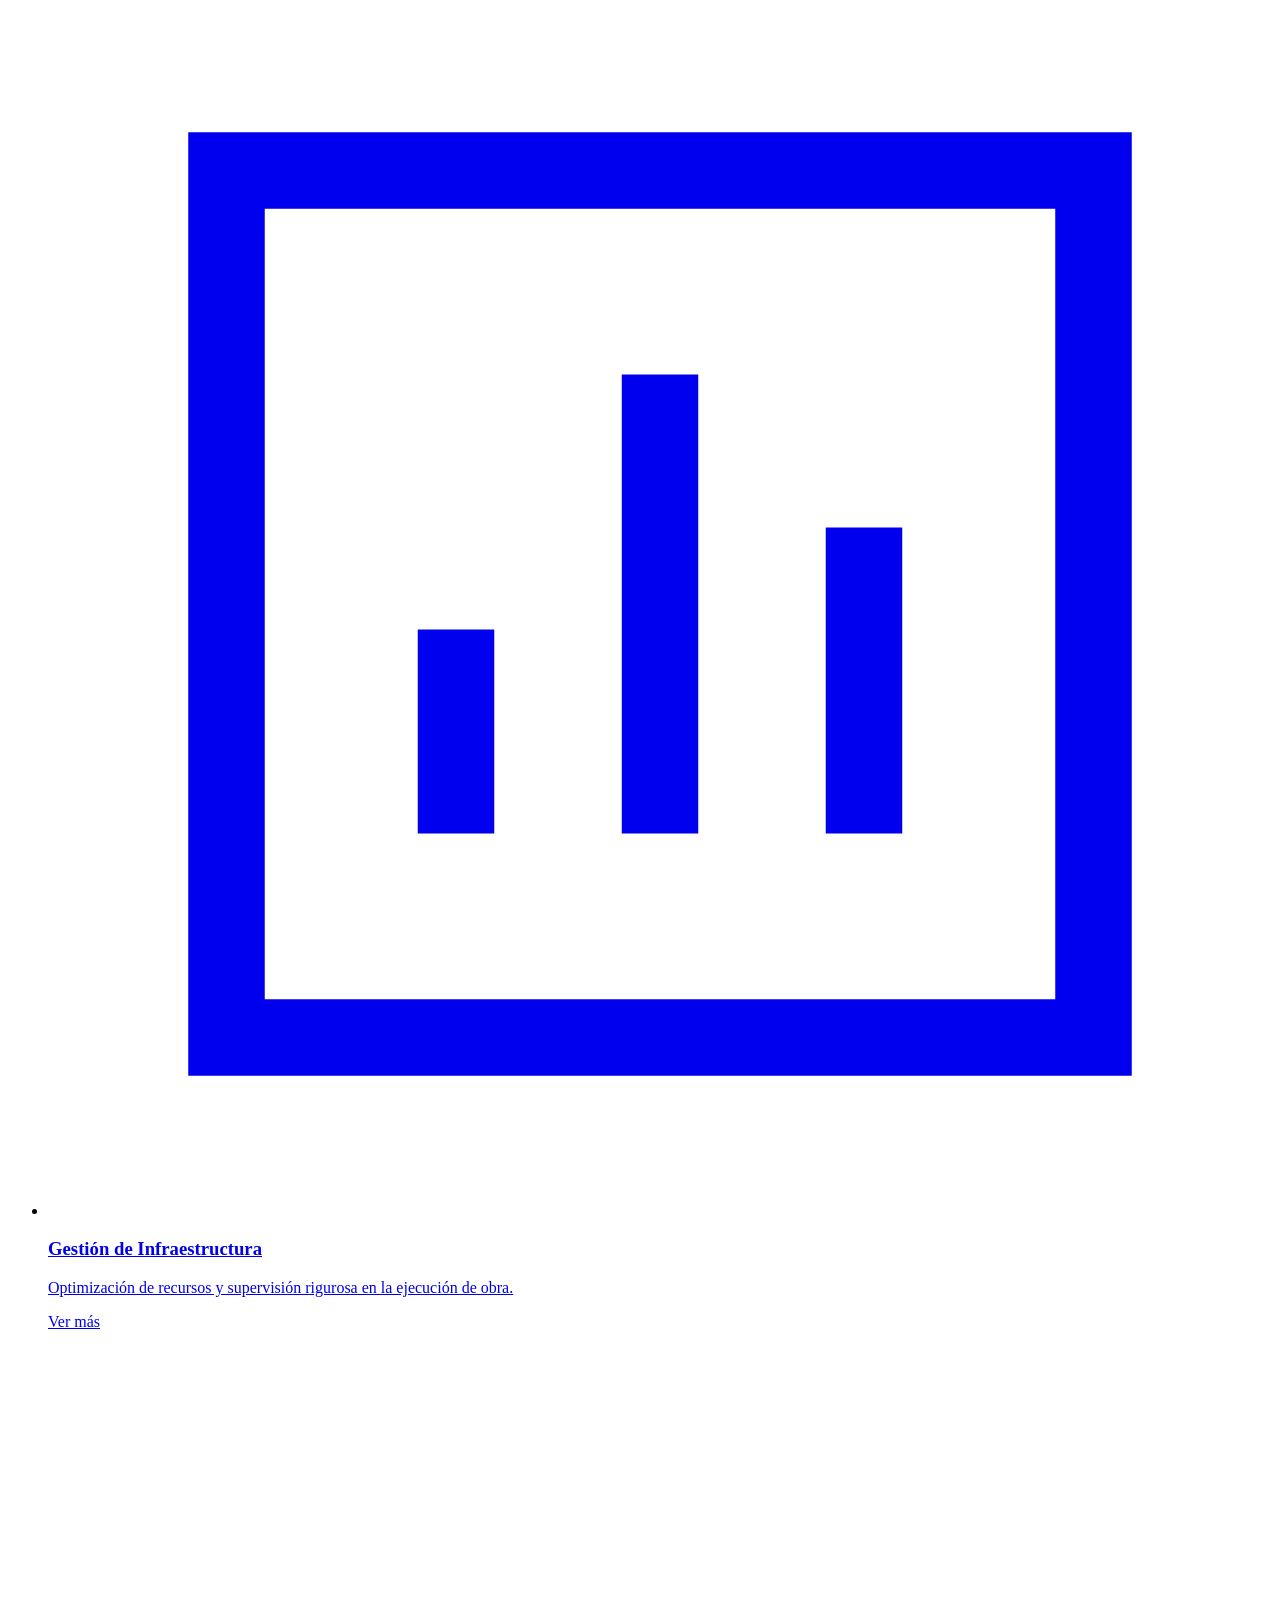
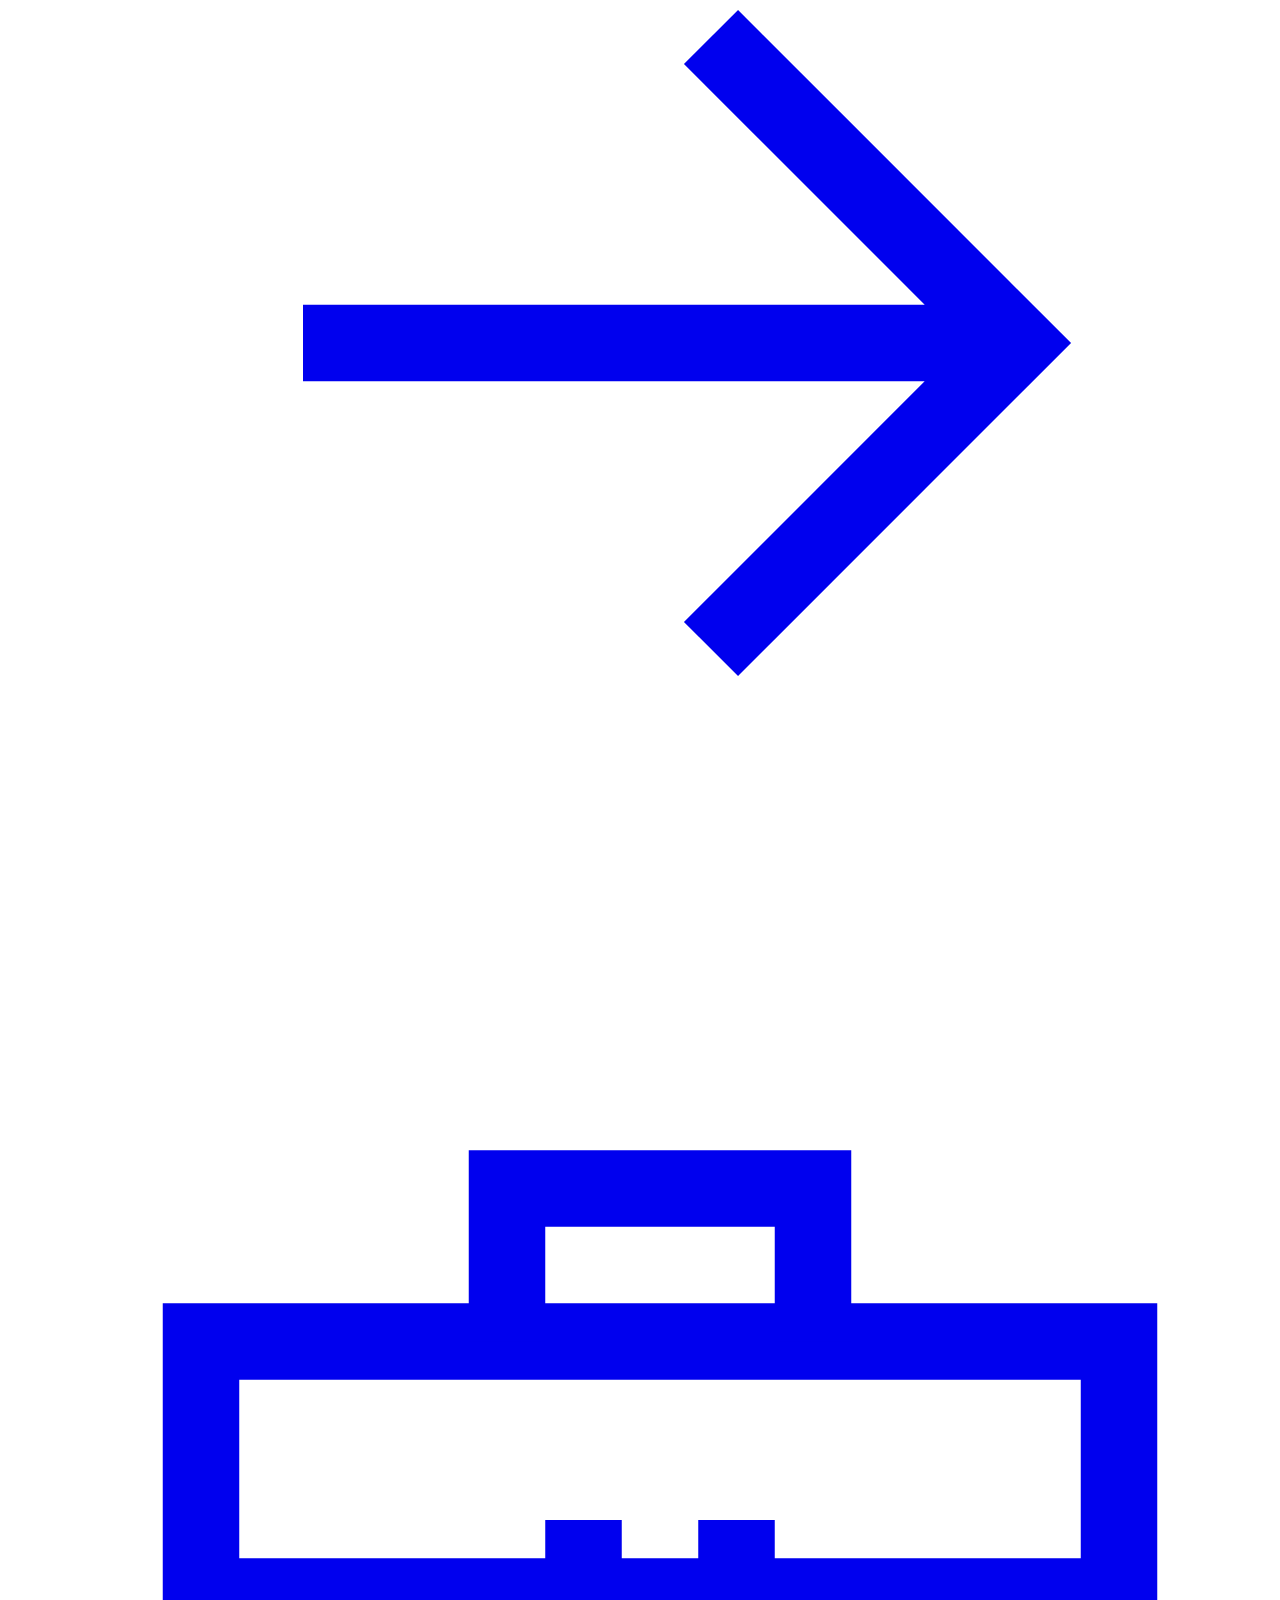
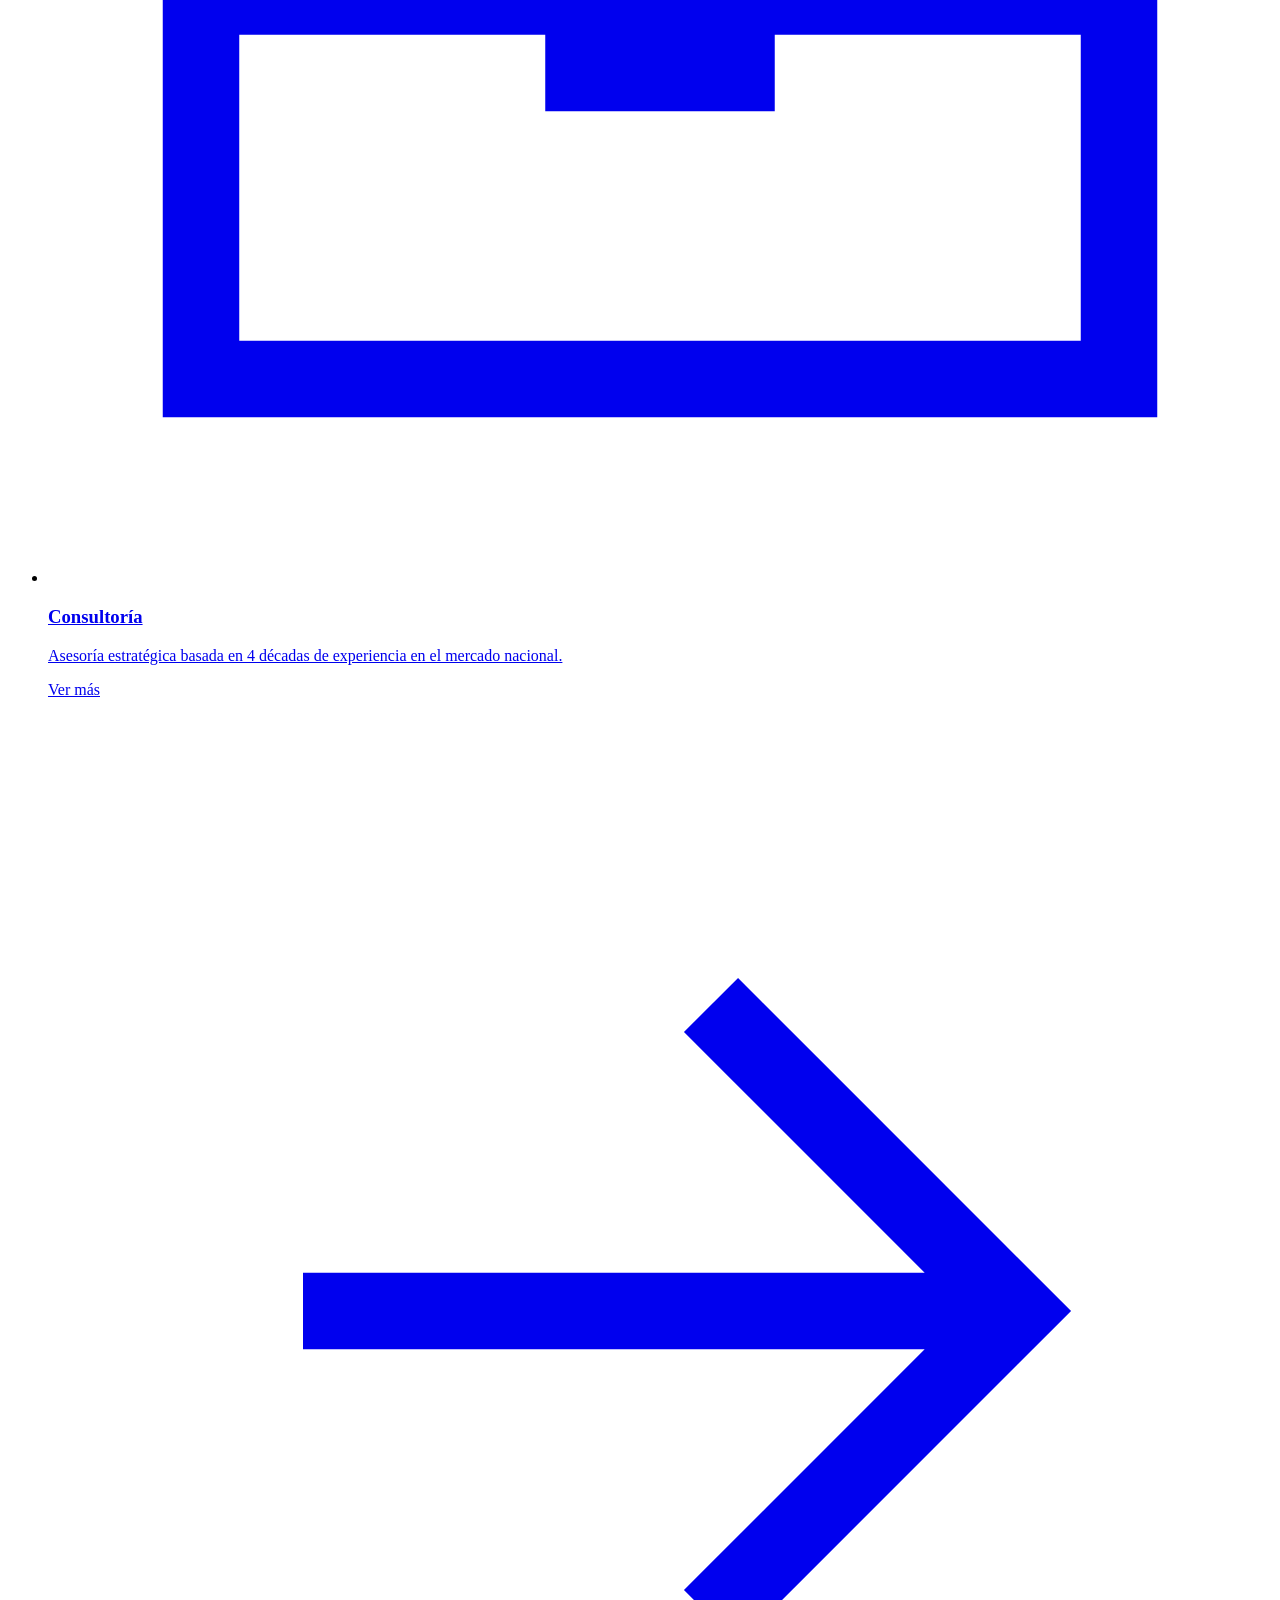
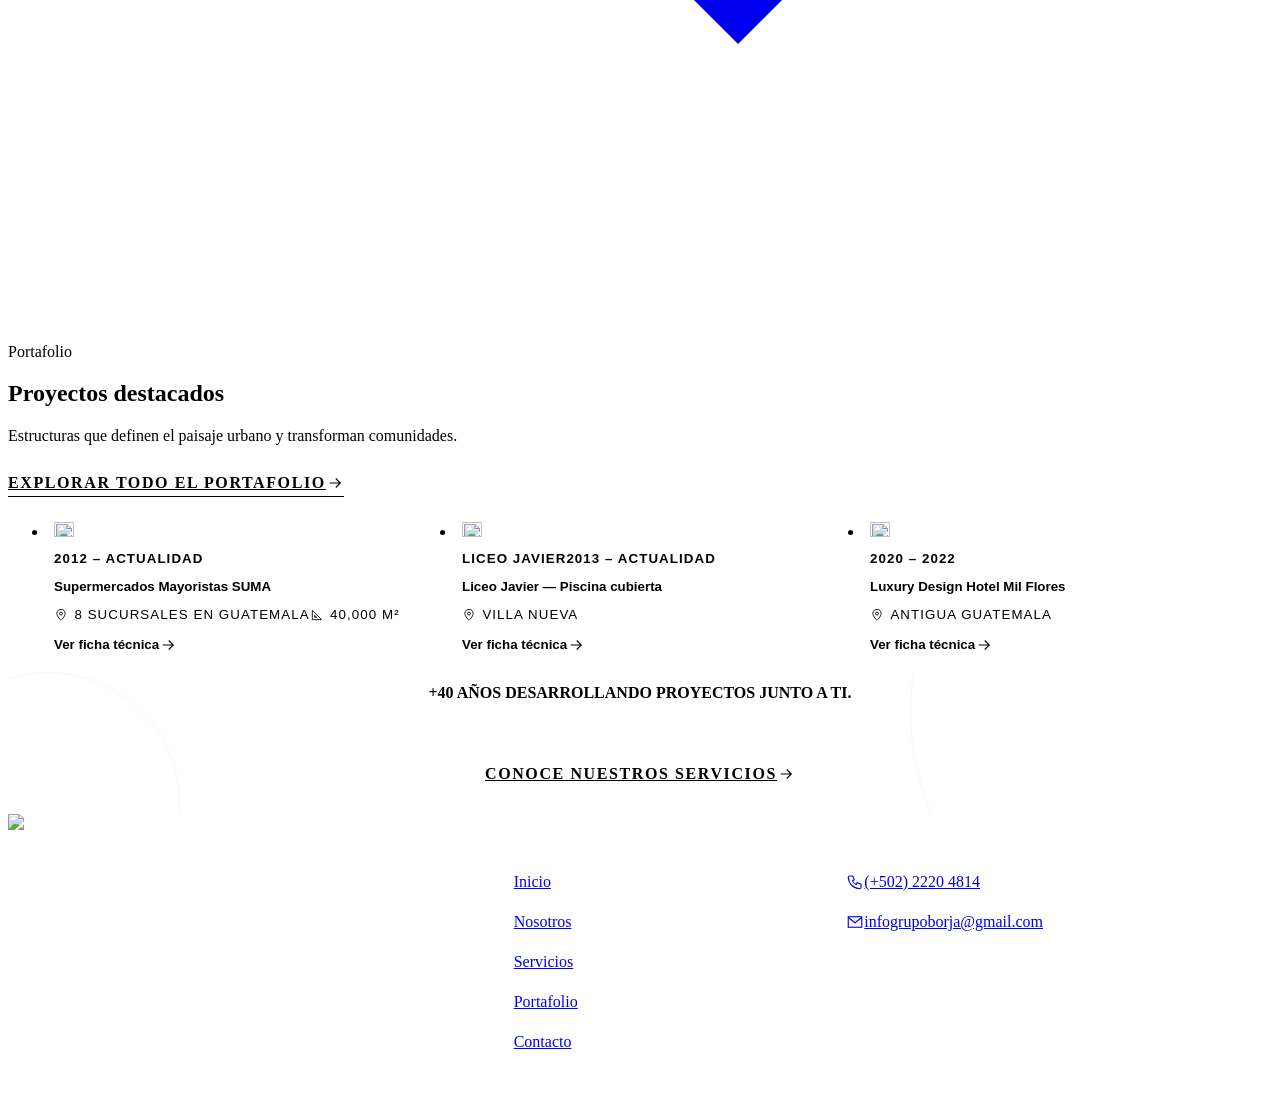
==== commit 81abe6d9: "feat(inicio): proyectos destacados en carrusel de una sola fila en tablet y móvil Co-Authored-By: Cl" ====
--- a/index.html
+++ b/index.html
@@ -219,6 +219,14 @@
         </div>
 
         <ul class="project-grid" id="destacados-grid" role="list"></ul>
+        <div class="carrusel-nav" aria-label="Navegar proyectos destacados">
+          <button class="carrusel-nav__btn" type="button" data-carrusel="prev" aria-label="Proyecto anterior">
+            <svg viewBox="0 0 24 24" fill="none" stroke="currentColor" stroke-width="1.5" aria-hidden="true"><path d="M19 12H5M11 6l-6 6 6 6"/></svg>
+          </button>
+          <button class="carrusel-nav__btn" type="button" data-carrusel="next" aria-label="Proyecto siguiente">
+            <svg viewBox="0 0 24 24" fill="none" stroke="currentColor" stroke-width="1.5" aria-hidden="true"><path d="M5 12h14M13 6l6 6-6 6"/></svg>
+          </button>
+        </div>
       </div>
     </section>
 
--- a/css/componentes.css
+++ b/css/componentes.css
@@ -0,0 +1,1450 @@
+/* =========================================================
+   GRUBORJA — COMPONENTES REUTILIZABLES
+   Botones, header, menú móvil, hero, tarjetas, banda CTA,
+   footer y modal de proyecto.
+   ========================================================= */
+
+
+/* =========================================================
+   1. BOTONES
+   - .btn--primary   → acción principal (morado sólido)
+   - .btn--outline   → acción secundaria sobre fondo oscuro
+   - .btn--ghost     → acción secundaria sobre fondo claro
+   - .btn--invert    → acción principal sobre fondo morado
+   Todos miden mínimo 48px de alto (área táctil cómoda).
+   ========================================================= */
+.btn {
+  display: inline-flex;
+  align-items: center;
+  justify-content: center;
+  gap: var(--space-3);
+  min-height: 52px;
+  padding: 0.85rem 1.75rem;
+  font-size: var(--fs-sm);
+  font-weight: 600;
+  letter-spacing: 0.1em;
+  text-transform: uppercase;
+  line-height: 1.2;
+  text-align: center;
+  border: 1px solid transparent;
+  border-radius: var(--radius);
+  transition: background-color var(--t-fast) var(--ease),
+              color var(--t-fast) var(--ease),
+              border-color var(--t-fast) var(--ease),
+              transform var(--t-fast) var(--ease);
+}
+
+.btn svg {
+  width: 18px;
+  height: 18px;
+  flex-shrink: 0;
+  transition: transform var(--t-fast) var(--ease);
+}
+
+.btn:hover svg {
+  transform: translateX(4px);
+}
+
+.btn:active {
+  transform: translateY(1px);
+}
+
+.btn--primary {
+  background: var(--color-purple);
+  color: var(--color-white);
+}
+
+.btn--primary:hover {
+  background: var(--color-purple-hover);
+}
+
+.btn--outline {
+  border-color: rgba(255, 255, 255, 0.7);
+  color: var(--color-white);
+}
+
+.btn--outline:hover {
+  background: var(--color-white);
+  color: var(--color-navy);
+}
+
+.btn--ghost {
+  border-color: var(--color-purple);
+  color: var(--color-purple);
+}
+
+.btn--ghost:hover {
+  background: var(--color-purple);
+  color: var(--color-white);
+}
+
+.btn--invert {
+  background: var(--color-white);
+  color: var(--color-purple-deep);
+}
+
+.btn--invert:hover {
+  background: var(--color-lilac);
+}
+
+.btn--sm {
+  min-height: 44px;
+  padding: 0.6rem 1.25rem;
+  font-size: var(--fs-xs);
+}
+
+/* Enlace de texto con flecha y subrayado animado */
+.link-arrow {
+  display: inline-flex;
+  align-items: center;
+  gap: var(--space-2);
+  min-height: 44px;
+  font-size: var(--fs-sm);
+  font-weight: 600;
+  letter-spacing: 0.1em;
+  text-transform: uppercase;
+  color: var(--color-purple);
+  background-image: linear-gradient(currentColor, currentColor);
+  background-size: 100% 1px;
+  background-position: 0 calc(100% - 8px);
+  background-repeat: no-repeat;
+  transition: background-size var(--t-med) var(--ease);
+}
+
+.link-arrow svg {
+  width: 18px;
+  height: 18px;
+  transition: transform var(--t-fast) var(--ease);
+}
+
+.link-arrow:hover svg {
+  transform: translateX(4px);
+}
+
+
+/* =========================================================
+   2. HEADER FIJO
+   Siempre visible. Al hacer scroll se compacta (clase
+   .is-scrolled agregada por JS).
+   ========================================================= */
+.site-header {
+  position: fixed;
+  inset: 0 0 auto 0;
+  z-index: 100;
+  height: var(--header-h);
+  background: rgba(255, 255, 255, 0.94);
+  -webkit-backdrop-filter: saturate(160%) blur(12px);
+  backdrop-filter: saturate(160%) blur(12px);
+  border-bottom: 1px solid transparent;
+  transition: height var(--t-med) var(--ease),
+              border-color var(--t-med) var(--ease),
+              box-shadow var(--t-med) var(--ease);
+}
+
+.site-header.is-scrolled {
+  height: var(--header-h-compact);
+  border-bottom-color: var(--color-line);
+  box-shadow: 0 6px 24px -18px rgba(13, 19, 48, 0.5);
+}
+
+.site-header__inner {
+  display: flex;
+  align-items: center;
+  justify-content: space-between;
+  gap: var(--space-5);
+  height: 100%;
+}
+
+.site-header__logo img {
+  height: 34px;
+  width: auto;
+  transition: height var(--t-med) var(--ease);
+}
+
+.site-header.is-scrolled .site-header__logo img {
+  height: 30px;
+}
+
+/* Navegación de escritorio */
+.main-nav {
+  display: flex;
+  align-items: center;
+  gap: var(--space-7);
+}
+
+.main-nav__list {
+  display: flex;
+  gap: var(--space-6);
+}
+
+.main-nav__link {
+  position: relative;
+  display: inline-flex;
+  align-items: center;
+  min-height: 44px;
+  font-size: var(--fs-sm);
+  font-weight: 500;
+  letter-spacing: 0.08em;
+  text-transform: uppercase;
+  color: var(--color-navy);
+  transition: color var(--t-fast) var(--ease);
+}
+
+/* Línea inferior animada; se queda fija en la página activa */
+.main-nav__link::after {
+  content: "";
+  position: absolute;
+  left: 0;
+  right: 0;
+  bottom: 8px;
+  height: 2px;
+  background: var(--color-purple);
+  transform: scaleX(0);
+  transform-origin: left;
+  transition: transform var(--t-med) var(--ease);
+}
+
+.main-nav__link:hover {
+  color: var(--color-purple);
+}
+
+.main-nav__link:hover::after,
+.main-nav__link[aria-current="page"]::after {
+  transform: scaleX(1);
+}
+
+.main-nav__link[aria-current="page"] {
+  color: var(--color-purple);
+  font-weight: 600;
+}
+
+/* Botón hamburguesa (solo móvil/tablet) */
+.menu-toggle {
+  display: none;
+  position: relative;
+  width: 48px;
+  height: 48px;
+  margin-right: -12px;
+}
+
+.menu-toggle__bar {
+  position: absolute;
+  left: 12px;
+  width: 24px;
+  height: 2px;
+  background: var(--color-navy);
+  transition: transform var(--t-med) var(--ease), opacity var(--t-fast);
+}
+
+.menu-toggle__bar:nth-child(1) { top: 16px; }
+.menu-toggle__bar:nth-child(2) { top: 23px; }
+.menu-toggle__bar:nth-child(3) { top: 30px; }
+
+/* Se convierte en "X" cuando el menú está abierto */
+.menu-toggle[aria-expanded="true"] .menu-toggle__bar:nth-child(1) {
+  transform: translateY(7px) rotate(45deg);
+}
+
+.menu-toggle[aria-expanded="true"] .menu-toggle__bar:nth-child(2) {
+  opacity: 0;
+}
+
+.menu-toggle[aria-expanded="true"] .menu-toggle__bar:nth-child(3) {
+  transform: translateY(-7px) rotate(-45deg);
+}
+
+/* ---------- Menú en móvil y tablet (< 900px) ---------- */
+@media (max-width: 899px) {
+  .menu-toggle {
+    display: block;
+  }
+
+  .main-nav {
+    position: fixed;
+    top: var(--header-h);
+    left: 0;
+    right: 0;
+    height: calc(100dvh - var(--header-h));
+    flex-direction: column;
+    align-items: stretch;
+    justify-content: space-between;
+    gap: var(--space-6);
+    padding: var(--space-6) var(--gutter) var(--space-7);
+    background: var(--color-white);
+    border-top: var(--border);
+    /* Oculto por defecto */
+    opacity: 0;
+    visibility: hidden;
+    transform: translateY(-12px);
+    transition: opacity var(--t-med) var(--ease),
+                transform var(--t-med) var(--ease),
+                visibility 0s linear var(--t-med);
+  }
+
+  .site-header.is-scrolled .main-nav {
+    top: var(--header-h-compact);
+    height: calc(100dvh - var(--header-h-compact));
+  }
+
+  .main-nav.is-open {
+    opacity: 1;
+    visibility: visible;
+    transform: none;
+    transition-delay: 0s;
+  }
+
+  .main-nav__list {
+    flex-direction: column;
+    gap: 0;
+  }
+
+  .main-nav__list li {
+    border-bottom: var(--border);
+  }
+
+  .main-nav__link {
+    width: 100%;
+    min-height: 64px;
+    font-size: var(--fs-lg);
+    font-weight: 600;
+    letter-spacing: 0.02em;
+    text-transform: none;
+  }
+
+  .main-nav__link::after {
+    display: none;
+  }
+
+  .main-nav .btn {
+    width: 100%;
+  }
+}
+
+
+/* =========================================================
+   3. HERO (encabezado con foto)
+   El texto va directo sobre un degradado oscuro que garantiza
+   contraste en cualquier foto (mejora UX #1 del análisis).
+   ========================================================= */
+.hero {
+  position: relative;
+  display: flex;
+  align-items: center;
+  min-height: min(88vh, 760px);
+  padding-top: calc(var(--header-h) + var(--space-7));
+  padding-bottom: var(--space-8);
+  color: var(--color-white);
+  overflow: hidden;
+  isolation: isolate;
+}
+
+.hero--short {
+  min-height: min(70vh, 600px);
+}
+
+.hero__media {
+  position: absolute;
+  inset: 0;
+  z-index: -2;
+}
+
+.hero__media img {
+  width: 100%;
+  height: 100%;
+  object-fit: cover;
+  /* Zoom lento de entrada */
+  animation: hero-zoom 14s var(--ease) both;
+}
+
+/* Capa de color: más oscura a la izquierda, donde va el texto */
+.hero::before {
+  content: "";
+  position: absolute;
+  inset: 0;
+  z-index: -1;
+  background:
+    linear-gradient(90deg, rgba(13, 19, 48, 0.92) 0%, rgba(42, 10, 58, 0.78) 45%, rgba(95, 16, 122, 0.35) 100%),
+    linear-gradient(0deg, rgba(13, 19, 48, 0.55) 0%, transparent 40%);
+}
+
+@keyframes hero-zoom {
+  from { transform: scale(1.08); }
+  to   { transform: scale(1); }
+}
+
+.hero__content {
+  max-width: 820px;
+}
+
+/* Etiqueta enmarcada con línea de 1px (constante de marca) */
+.hero__tag {
+  display: inline-block;
+  padding: var(--space-2) var(--space-4);
+  margin-bottom: var(--space-5);
+  border: 1px solid rgba(255, 255, 255, 0.5);
+  font-size: var(--fs-xs);
+  font-weight: 600;
+  letter-spacing: var(--tracking-wide);
+  text-transform: uppercase;
+}
+
+.hero__title {
+  font-size: var(--fs-2xl);
+  font-weight: 800;
+  color: var(--color-white);
+  text-transform: uppercase;
+  letter-spacing: -0.015em;
+  line-height: 1.05;
+}
+
+.hero__title em {
+  font-style: normal;
+  color: var(--color-lilac);
+}
+
+.hero__text {
+  max-width: 620px;
+  margin-top: var(--space-5);
+  font-size: var(--fs-md);
+  color: rgba(255, 255, 255, 0.88);
+}
+
+.hero__actions {
+  display: flex;
+  flex-wrap: wrap;
+  gap: var(--space-4);
+  margin-top: var(--space-6);
+}
+
+/* Indicador "Explora" con línea animada */
+.hero__scroll {
+  position: absolute;
+  left: var(--gutter);
+  bottom: var(--space-5);
+  display: flex;
+  align-items: center;
+  gap: var(--space-3);
+  font-size: var(--fs-xs);
+  letter-spacing: var(--tracking-wide);
+  text-transform: uppercase;
+  color: rgba(255, 255, 255, 0.75);
+}
+
+.hero__scroll-line {
+  position: relative;
+  width: 1px;
+  height: 40px;
+  background: rgba(255, 255, 255, 0.3);
+  overflow: hidden;
+}
+
+.hero__scroll-line::after {
+  content: "";
+  position: absolute;
+  left: 0;
+  top: -40px;
+  width: 1px;
+  height: 40px;
+  background: var(--color-white);
+  animation: scroll-line 2.2s var(--ease) infinite;
+}
+
+@keyframes scroll-line {
+  to { top: 40px; }
+}
+
+@media (max-width: 599px) {
+  .hero__actions .btn {
+    width: 100%;
+  }
+
+  .hero__scroll {
+    display: none;
+  }
+}
+
+
+/* =========================================================
+   4. TARJETA DE PROYECTO
+   Se usa en Inicio (a color) y Portafolio (escala de grises
+   → color al pasar el cursor). Toda la tarjeta es un botón
+   que abre el modal.
+   ========================================================= */
+.project-grid {
+  display: grid;
+  grid-template-columns: repeat(3, 1fr);
+  gap: var(--space-5);
+}
+
+@media (max-width: 1023px) {
+  .project-grid { grid-template-columns: repeat(2, 1fr); }
+}
+
+@media (max-width: 639px) {
+  .project-grid { grid-template-columns: 1fr; }
+}
+
+/* Proyectos destacados (Inicio): en tablet y móvil se desliza en una sola fila */
+.carrusel-nav { display: none; }
+
+@media (max-width: 1023px) {
+  #destacados-grid {
+    display: flex;
+    gap: var(--space-4);
+    overflow-x: auto;
+    scroll-snap-type: x mandatory;
+    scroll-padding-inline: 0;
+    padding-bottom: var(--space-2);
+    scrollbar-width: none;
+    -webkit-overflow-scrolling: touch;
+  }
+  #destacados-grid::-webkit-scrollbar { display: none; }
+  #destacados-grid > li {
+    flex: 0 0 min(82%, 360px);
+    scroll-snap-align: start;
+  }
+  .carrusel-nav {
+    display: flex;
+    justify-content: flex-end;
+    gap: var(--space-2);
+    margin-top: var(--space-4);
+  }
+  .carrusel-nav__btn {
+    display: grid;
+    place-items: center;
+    width: 44px;
+    height: 44px;
+    background: var(--color-white);
+    color: var(--color-purple);
+    border: var(--border);
+    cursor: pointer;
+    transition: background-color var(--t-fast), color var(--t-fast);
+  }
+  .carrusel-nav__btn svg { width: 20px; height: 20px; }
+  .carrusel-nav__btn:hover,
+  .carrusel-nav__btn:focus-visible { background: var(--color-purple); color: var(--color-white); }
+}
+
+.project-card {
+  display: flex;
+  flex-direction: column;
+  width: 100%;
+  height: 100%;
+  text-align: left;
+  background: var(--color-white);
+  border: var(--border);
+  transition: border-color var(--t-med) var(--ease),
+              box-shadow var(--t-med) var(--ease),
+              transform var(--t-med) var(--ease);
+}
+
+.project-card:hover,
+.project-card:focus-visible {
+  border-color: var(--color-purple);
+  box-shadow: var(--shadow-hover);
+  transform: translateY(-4px);
+}
+
+.project-card__media {
+  position: relative;
+  aspect-ratio: 4 / 3;
+  overflow: hidden;
+  background: var(--color-bg-alt);
+}
+
+.project-card__media img {
+  width: 100%;
+  height: 100%;
+  object-fit: cover;
+  transition: transform var(--t-slow) var(--ease), filter var(--t-slow) var(--ease);
+}
+
+.project-card:hover .project-card__media img,
+.project-card:focus-visible .project-card__media img {
+  transform: scale(1.06);
+}
+
+/* --- Variante del portafolio: gris por defecto, color al interactuar --- */
+.project-card--mono .project-card__media img {
+  filter: grayscale(1) contrast(1.05);
+}
+
+.project-card--mono:hover .project-card__media img,
+.project-card--mono:focus-visible .project-card__media img {
+  filter: none;
+}
+
+/* En pantallas táctiles no hay hover: la foto toma color al aparecer
+   en pantalla (JS agrega .is-colored) */
+@media (hover: none) {
+  .project-card--mono.is-colored .project-card__media img {
+    filter: none;
+  }
+}
+
+/* Etiqueta de sector sobre la foto */
+.project-card__tag {
+  position: absolute;
+  top: var(--space-4);
+  left: var(--space-4);
+  padding: 0.3rem 0.65rem;
+  background: var(--color-purple-deep);
+  color: var(--color-white);
+  font-size: 0.6875rem;
+  font-weight: 600;
+  letter-spacing: 0.1em;
+  text-transform: uppercase;
+}
+
+/* Icono "+" que aparece al pasar el cursor */
+.project-card__zoom {
+  position: absolute;
+  right: var(--space-4);
+  bottom: var(--space-4);
+  display: grid;
+  place-items: center;
+  width: 44px;
+  height: 44px;
+  background: var(--color-white);
+  color: var(--color-purple);
+  opacity: 0;
+  transform: translateY(8px);
+  transition: opacity var(--t-med) var(--ease), transform var(--t-med) var(--ease);
+}
+
+.project-card__zoom svg {
+  width: 20px;
+  height: 20px;
+}
+
+.project-card:hover .project-card__zoom,
+.project-card:focus-visible .project-card__zoom {
+  opacity: 1;
+  transform: none;
+}
+
+.project-card__body {
+  display: flex;
+  flex-direction: column;
+  flex: 1;
+  padding: var(--space-5);
+}
+
+.project-card__title {
+  font-size: var(--fs-lg);
+  font-weight: 700;
+}
+
+.project-card__meta {
+  display: flex;
+  flex-wrap: wrap;
+  gap: var(--space-2) var(--space-5);
+  margin-top: var(--space-3);
+  font-size: var(--fs-xs);
+  font-weight: 500;
+  letter-spacing: 0.08em;
+  text-transform: uppercase;
+  color: var(--color-text-soft);
+}
+
+.project-card__meta span {
+  display: inline-flex;
+  align-items: center;
+  gap: 0.4rem;
+}
+
+.project-card__meta svg {
+  width: 14px;
+  height: 14px;
+  flex-shrink: 0;
+}
+
+.project-card__desc {
+  margin-top: var(--space-4);
+  font-size: var(--fs-sm);
+  color: var(--color-text);
+}
+
+.project-card__cta {
+  display: inline-flex;
+  align-items: center;
+  gap: var(--space-2);
+  margin-top: auto;
+  padding-top: var(--space-5);
+  font-size: var(--fs-sm);
+  font-weight: 600;
+  color: var(--color-purple);
+}
+
+.project-card__cta svg {
+  width: 18px;
+  height: 18px;
+  transition: transform var(--t-fast) var(--ease);
+}
+
+.project-card:hover .project-card__cta svg {
+  transform: translateX(4px);
+}
+
+
+/* =========================================================
+   5. BANDA CTA (llamada a la acción final)
+   ========================================================= */
+.cta-band {
+  position: relative;
+  padding-block: var(--section-y);
+  background: var(--color-purple-deep);
+  color: var(--color-white);
+  text-align: center;
+  overflow: hidden;
+  isolation: isolate;
+}
+
+/* Detalle gráfico: anillos lineales inspirados en el isotipo */
+.cta-band::before,
+.cta-band::after {
+  content: "";
+  position: absolute;
+  z-index: -1;
+  border: 1px solid rgba(226, 198, 240, 0.18);
+  border-radius: 50%;
+}
+
+.cta-band::before {
+  width: 520px;
+  height: 520px;
+  right: -160px;
+  top: -220px;
+}
+
+.cta-band::after {
+  width: 260px;
+  height: 260px;
+  left: -90px;
+  bottom: -120px;
+}
+
+.cta-band__title {
+  max-width: 820px;
+  margin-inline: auto;
+  font-size: var(--fs-xl);
+  font-weight: 800;
+  color: var(--color-white);
+  text-transform: uppercase;
+}
+
+.cta-band__text {
+  max-width: 620px;
+  margin: var(--space-4) auto 0;
+  color: rgba(255, 255, 255, 0.75);
+  font-size: var(--fs-md);
+}
+
+.cta-band__actions {
+  display: flex;
+  flex-wrap: wrap;
+  justify-content: center;
+  gap: var(--space-4);
+  margin-top: var(--space-6);
+}
+
+
+/* =========================================================
+   6. FOOTER
+   ========================================================= */
+.site-footer {
+  background: var(--color-navy);
+  color: rgba(255, 255, 255, 0.7);
+  font-size: var(--fs-sm);
+}
+
+.site-footer__grid {
+  display: grid;
+  grid-template-columns: 1.4fr 1fr 1.4fr;
+  gap: var(--space-7);
+  padding-block: var(--space-8);
+}
+
+@media (max-width: 899px) {
+  .site-footer__grid {
+    grid-template-columns: 1fr 1fr;
+  }
+
+  .site-footer__brand {
+    grid-column: 1 / -1;
+  }
+}
+
+@media (max-width: 559px) {
+  .site-footer__grid {
+    grid-template-columns: 1fr;
+    gap: var(--space-6);
+  }
+}
+
+.site-footer__logo {
+  height: 40px;
+  width: auto;
+  margin-bottom: var(--space-5);
+}
+
+.site-footer__brand p {
+  max-width: 340px;
+}
+
+.site-footer__title {
+  margin-bottom: var(--space-4);
+  font-size: var(--fs-xs);
+  font-weight: 600;
+  letter-spacing: var(--tracking-wide);
+  text-transform: uppercase;
+  color: var(--color-white);
+}
+
+.site-footer__list li + li {
+  margin-top: var(--space-1);
+}
+
+.site-footer__list a {
+  display: inline-flex;
+  align-items: center;
+  gap: var(--space-3);
+  min-height: 40px;
+  transition: color var(--t-fast) var(--ease);
+}
+
+.site-footer__list a:hover {
+  color: var(--color-white);
+}
+
+.site-footer__list svg {
+  width: 18px;
+  height: 18px;
+  flex-shrink: 0;
+  color: var(--color-lilac);
+}
+
+.site-footer__address {
+  display: flex;
+  gap: var(--space-3);
+  font-style: normal;
+  margin-top: var(--space-2);
+}
+
+.site-footer__address svg {
+  width: 18px;
+  height: 18px;
+  flex-shrink: 0;
+  margin-top: 3px;
+  color: var(--color-lilac);
+}
+
+.site-footer__bottom {
+  padding-block: var(--space-5);
+  border-top: 1px solid rgba(255, 255, 255, 0.12);
+  font-size: var(--fs-xs);
+  letter-spacing: 0.08em;
+  text-transform: uppercase;
+  text-align: center;
+  color: rgba(255, 255, 255, 0.5);
+}
+
+
+/* =========================================================
+   7. MODAL DE PROYECTO (galería + ficha técnica)
+   Usa el elemento nativo <dialog>: maneja el foco y la
+   tecla Esc de forma accesible.
+   ========================================================= */
+.project-modal {
+  width: min(1400px, 100% - 3rem);
+  height: min(900px, 100dvh - 3rem);
+  max-width: none;
+  max-height: none;
+  padding: 0;
+  border: 0;
+  background: var(--color-white);
+  color: var(--color-text);
+  overflow: hidden;
+}
+
+.project-modal::backdrop {
+  background: rgba(13, 19, 48, 0.82);
+  -webkit-backdrop-filter: blur(4px);
+  backdrop-filter: blur(4px);
+}
+
+.project-modal[open] {
+  display: grid;
+  grid-template-columns: minmax(0, 1.55fr) minmax(380px, 1fr);
+  grid-template-rows: minmax(0, 1fr);
+  animation: modal-in var(--t-med) var(--ease);
+}
+
+@keyframes modal-in {
+  from { opacity: 0; transform: translateY(20px) scale(0.98); }
+  to   { opacity: 1; transform: none; }
+}
+
+.project-modal__close {
+  position: absolute;
+  top: var(--space-3);
+  right: var(--space-3);
+  z-index: 3;
+  display: grid;
+  place-items: center;
+  width: 48px;
+  height: 48px;
+  background: var(--color-white);
+  border: var(--border);
+  color: var(--color-navy);
+  transition: background-color var(--t-fast), color var(--t-fast);
+}
+
+.project-modal__close:hover {
+  background: var(--color-purple);
+  border-color: var(--color-purple);
+  color: var(--color-white);
+}
+
+.project-modal__close svg {
+  width: 22px;
+  height: 22px;
+}
+
+/* ----- Galería ----- */
+.gallery {
+  display: flex;
+  flex-direction: column;
+  min-width: 0;
+  background: var(--color-navy);
+}
+
+.gallery__stage {
+  position: relative;
+  flex: 1;
+  min-height: 0;
+  overflow: hidden;
+  isolation: isolate;
+}
+
+/* Fondo difuminado con la misma foto: rellena los bordes sin recortar la imagen */
+.gallery__stage::before {
+  content: "";
+  position: absolute;
+  inset: -40px;
+  z-index: -1;
+  background: var(--gallery-bg, none) center / cover no-repeat;
+  filter: blur(28px) brightness(0.45);
+}
+
+.gallery__img {
+  width: 100%;
+  height: 100%;
+  object-fit: contain; /* la foto se ve completa */
+  animation: fade-in var(--t-med) var(--ease);
+}
+
+@keyframes fade-in {
+  from { opacity: 0; }
+  to   { opacity: 1; }
+}
+
+.gallery__nav {
+  position: absolute;
+  top: 50%;
+  display: grid;
+  place-items: center;
+  width: 48px;
+  height: 48px;
+  margin-top: -24px;
+  background: rgba(255, 255, 255, 0.92);
+  color: var(--color-navy);
+  transition: background-color var(--t-fast), color var(--t-fast);
+}
+
+.gallery__nav:hover {
+  background: var(--color-purple);
+  color: var(--color-white);
+}
+
+.gallery__nav svg {
+  width: 22px;
+  height: 22px;
+}
+
+.gallery__nav--prev { left: var(--space-3); }
+.gallery__nav--next { right: var(--space-3); }
+
+.gallery__counter {
+  position: absolute;
+  left: var(--space-3);
+  bottom: var(--space-3);
+  padding: 0.25rem 0.6rem;
+  background: rgba(13, 19, 48, 0.8);
+  color: var(--color-white);
+  font-size: var(--fs-xs);
+  letter-spacing: 0.1em;
+}
+
+.gallery__credit {
+  position: absolute;
+  right: var(--space-3);
+  bottom: var(--space-3);
+  font-size: 0.6875rem;
+  color: rgba(255, 255, 255, 0.85);
+  text-shadow: 0 1px 3px rgba(0, 0, 0, 0.6);
+}
+
+.gallery__thumbs {
+  display: flex;
+  gap: var(--space-2);
+  justify-content: safe center;
+  padding: var(--space-3);
+  overflow-x: auto;
+  scrollbar-width: thin;
+}
+
+.gallery__thumb {
+  flex: 0 0 76px;
+  height: 56px;
+  opacity: 0.5;
+  border: 2px solid transparent;
+  transition: opacity var(--t-fast), border-color var(--t-fast);
+}
+
+.gallery__thumb img {
+  width: 100%;
+  height: 100%;
+  object-fit: cover;
+}
+
+.gallery__thumb:hover {
+  opacity: 0.85;
+}
+
+.gallery__thumb[aria-current="true"] {
+  opacity: 1;
+  border-color: var(--color-lilac);
+}
+
+/* ----- Ficha técnica ----- */
+.spec {
+  min-height: 0;
+  padding: var(--space-7) var(--space-6) var(--space-6);
+  overflow-y: auto;
+  overscroll-behavior: contain;
+  scrollbar-width: thin;
+}
+
+.spec__sector {
+  font-size: var(--fs-xs);
+  font-weight: 600;
+  letter-spacing: var(--tracking-wide);
+  text-transform: uppercase;
+  color: var(--color-purple);
+}
+
+.spec__title {
+  margin-top: var(--space-2);
+  padding-right: var(--space-7);
+  font-size: var(--fs-xl);
+}
+
+.spec__subtitle {
+  margin-top: var(--space-2);
+  color: var(--color-text-soft);
+}
+
+.spec__desc {
+  margin-top: var(--space-5);
+  font-size: var(--fs-sm);
+}
+
+.spec__table {
+  margin-top: var(--space-5);
+  border-top: var(--border);
+}
+
+.spec__row {
+  display: grid;
+  grid-template-columns: 120px 1fr;
+  gap: var(--space-4);
+  padding-block: var(--space-3);
+  border-bottom: var(--border);
+  font-size: var(--fs-sm);
+}
+
+.spec__row dt {
+  font-size: var(--fs-xs);
+  font-weight: 600;
+  letter-spacing: 0.1em;
+  text-transform: uppercase;
+  color: var(--color-text-soft);
+  padding-top: 2px;
+}
+
+.spec__row dd {
+  margin: 0;
+  color: var(--color-navy);
+  font-weight: 500;
+}
+
+.spec__row ul {
+  margin: 0;
+  padding-left: 1.1em;
+}
+
+.spec__actions {
+  margin-top: var(--space-6);
+}
+
+.spec__actions .btn {
+  width: 100%;
+}
+
+/* Modal en tablet y móvil: una sola columna con scroll */
+@media (max-width: 899px) {
+  .project-modal {
+    height: auto;
+    max-height: calc(100dvh - 2rem);
+  }
+
+  .project-modal[open] {
+    display: block;
+    overflow-y: auto;
+  }
+
+  .gallery__stage {
+    flex: none;
+    aspect-ratio: 4 / 3;
+  }
+
+  .spec {
+    padding: var(--space-6) var(--space-5);
+    overflow: visible;
+  }
+
+  .spec__title {
+    padding-right: 0;
+  }
+
+  /* El botón de cerrar se queda visible mientras se hace scroll */
+  .project-modal__close {
+    position: sticky;
+    top: var(--space-3);
+    right: auto;
+    margin: var(--space-3) var(--space-3) -60px auto;
+  }
+}
+
+@media (max-width: 559px) {
+  .project-modal {
+    width: 100%;
+    max-width: 100%;
+    max-height: 100dvh;
+    height: 100dvh;
+    margin: 0;
+  }
+
+  .spec__row {
+    grid-template-columns: 1fr;
+    gap: var(--space-1);
+  }
+}
+
+/* =========================================================
+   FICHA TÉCNICA DEL MODAL · RESUMEN DE SECTOR · TARJETAS
+   (agregado para la sección automotriz / Grupo Los Tres)
+   ========================================================= */
+
+/* ----- Tarjeta: cliente y período sobre el título ----- */
+.project-card__kicker {
+  display: flex;
+  flex-wrap: wrap;
+  gap: var(--space-1) var(--space-3);
+  margin-bottom: var(--space-1);
+  font-size: var(--fs-xs);
+  font-weight: 600;
+  letter-spacing: 0.08em;
+  text-transform: uppercase;
+  color: var(--color-purple);
+}
+
+.project-card__kicker span + span {
+  color: var(--color-text-soft);
+}
+
+/* Imagen genérica: no se pasa a gris */
+.project-card__media--generic img {
+  filter: none !important;
+}
+
+/* ----- Encabezados de bloque ----- */
+.spec__heading {
+  margin-top: var(--space-6);
+  margin-bottom: var(--space-3);
+  font-size: var(--fs-xs);
+  font-weight: 600;
+  letter-spacing: var(--tracking-wide);
+  text-transform: uppercase;
+  color: var(--color-text-soft);
+}
+
+.spec__block[hidden] {
+  display: none;
+}
+
+/* ----- Datos clave en cuadrícula ----- */
+.spec__grid {
+  display: grid;
+  grid-template-columns: repeat(2, minmax(0, 1fr));
+  margin: 0;
+  border-top: var(--border);
+  border-left: var(--border);
+}
+
+.spec__cell {
+  padding: var(--space-3) var(--space-4);
+  border-right: var(--border);
+  border-bottom: var(--border);
+}
+
+.spec__cell:first-child {
+  grid-column: 1 / -1; /* Ubicación ocupa todo el ancho */
+}
+
+.spec__cell dt {
+  font-size: 0.7rem;
+  font-weight: 600;
+  letter-spacing: 0.1em;
+  text-transform: uppercase;
+  color: var(--color-text-soft);
+}
+
+.spec__cell dd {
+  margin: var(--space-1) 0 0;
+  font-size: var(--fs-sm);
+  font-weight: 500;
+  color: var(--color-navy);
+}
+
+/* ----- Listas ----- */
+.spec__list {
+  margin: 0;
+  padding-left: 1.1em;
+  font-size: var(--fs-sm);
+  color: var(--color-text);
+}
+
+.spec__list li + li {
+  margin-top: var(--space-1);
+}
+
+.spec__list li::marker {
+  color: var(--color-purple);
+}
+
+/* ----- Acción profesional (etiquetas) ----- */
+.spec__chips {
+  display: flex;
+  flex-wrap: wrap;
+  gap: var(--space-2);
+  margin: 0;
+  padding: 0;
+  list-style: none;
+}
+
+.spec__chip {
+  padding: 0.35em 0.8em;
+  border: 1px solid var(--color-lilac);
+  background: var(--color-lilac-soft);
+  color: var(--color-purple);
+  font-size: var(--fs-xs);
+  font-weight: 600;
+}
+
+/* ----- Equipo de proyecto ----- */
+.spec__team {
+  margin: 0;
+  border-top: var(--border);
+}
+
+.spec__team-row {
+  display: grid;
+  grid-template-columns: 11rem 1fr;
+  gap: var(--space-4);
+  padding-block: var(--space-2);
+  border-bottom: var(--border);
+  font-size: var(--fs-sm);
+}
+
+.spec__team-row dt {
+  color: var(--color-text-soft);
+}
+
+.spec__team-row dd {
+  margin: 0;
+  color: var(--color-navy);
+  font-weight: 500;
+}
+
+.spec__desc {
+  margin-top: 0;
+}
+
+/* ----- Anterior / Siguiente ----- */
+.spec__pager {
+  display: grid;
+  grid-template-columns: 1fr auto 1fr;
+  align-items: center;
+  gap: var(--space-3);
+  margin-top: var(--space-6);
+  padding-top: var(--space-4);
+  border-top: var(--border);
+}
+
+.spec__pager[hidden] {
+  display: none;
+}
+
+.spec__pager-btn {
+  display: flex;
+  align-items: center;
+  gap: var(--space-2);
+  min-width: 0;
+  padding: var(--space-2);
+  border: 0;
+  background: none;
+  color: var(--color-navy);
+  font: inherit;
+  text-align: left;
+  cursor: pointer;
+}
+
+.spec__pager-btn--next {
+  justify-content: flex-end;
+  text-align: right;
+}
+
+.spec__pager-btn:hover strong {
+  color: var(--color-purple);
+}
+
+.spec__pager-btn svg {
+  flex: none;
+  width: 20px;
+  height: 20px;
+}
+
+.spec__pager-btn span {
+  display: flex;
+  flex-direction: column;
+  min-width: 0;
+}
+
+.spec__pager-btn small {
+  font-size: 0.7rem;
+  letter-spacing: 0.1em;
+  text-transform: uppercase;
+  color: var(--color-text-soft);
+}
+
+.spec__pager-btn strong {
+  overflow: hidden;
+  font-size: var(--fs-sm);
+  font-weight: 600;
+  white-space: nowrap;
+  text-overflow: ellipsis;
+}
+
+.spec__pager-count {
+  font-size: var(--fs-xs);
+  color: var(--color-text-soft);
+}
+
+/* ----- Resumen de sector (sobre la cuadrícula) ----- */
+.sector-summary {
+  display: grid;
+  grid-template-columns: 1.3fr 1fr;
+  gap: var(--space-6);
+  margin-bottom: var(--space-6);
+  padding: var(--space-6);
+  background: var(--color-purple-deep);
+  color: var(--color-white);
+}
+
+.sector-summary[hidden] {
+  display: none;
+}
+
+.sector-summary__eyebrow {
+  font-size: var(--fs-xs);
+  font-weight: 600;
+  letter-spacing: var(--tracking-wide);
+  text-transform: uppercase;
+  color: var(--color-lilac);
+}
+
+.sector-summary__title {
+  margin-top: var(--space-2);
+  font-size: var(--fs-xl);
+  color: var(--color-white);
+}
+
+.sector-summary__text {
+  margin-top: var(--space-3);
+  font-size: var(--fs-sm);
+  color: rgba(255, 255, 255, 0.8);
+}
+
+.sector-summary__data {
+  display: grid;
+  gap: var(--space-3);
+  margin: 0;
+  align-content: center;
+}
+
+.sector-summary__data div {
+  padding-bottom: var(--space-3);
+  border-bottom: 1px solid rgba(255, 255, 255, 0.15);
+}
+
+.sector-summary__data dt {
+  font-size: 0.7rem;
+  letter-spacing: 0.1em;
+  text-transform: uppercase;
+  color: var(--color-lilac);
+}
+
+.sector-summary__data dd {
+  margin: var(--space-1) 0 0;
+  font-weight: 600;
+}
+
+@media (max-width: 899px) {
+  .sector-summary {
+    grid-template-columns: 1fr;
+    padding: var(--space-5);
+  }
+}
+
+@media (max-width: 559px) {
+  .spec__grid {
+    grid-template-columns: 1fr;
+  }
+
+  .spec__team-row {
+    grid-template-columns: 1fr;
+    gap: 0;
+  }
+
+  .spec__pager-btn strong {
+    display: none;
+  }
+}
+
+/* Con una sola foto se ocultan flechas y miniaturas */
+.gallery__nav[hidden],
+.gallery__thumbs[hidden] {
+  display: none;
+}
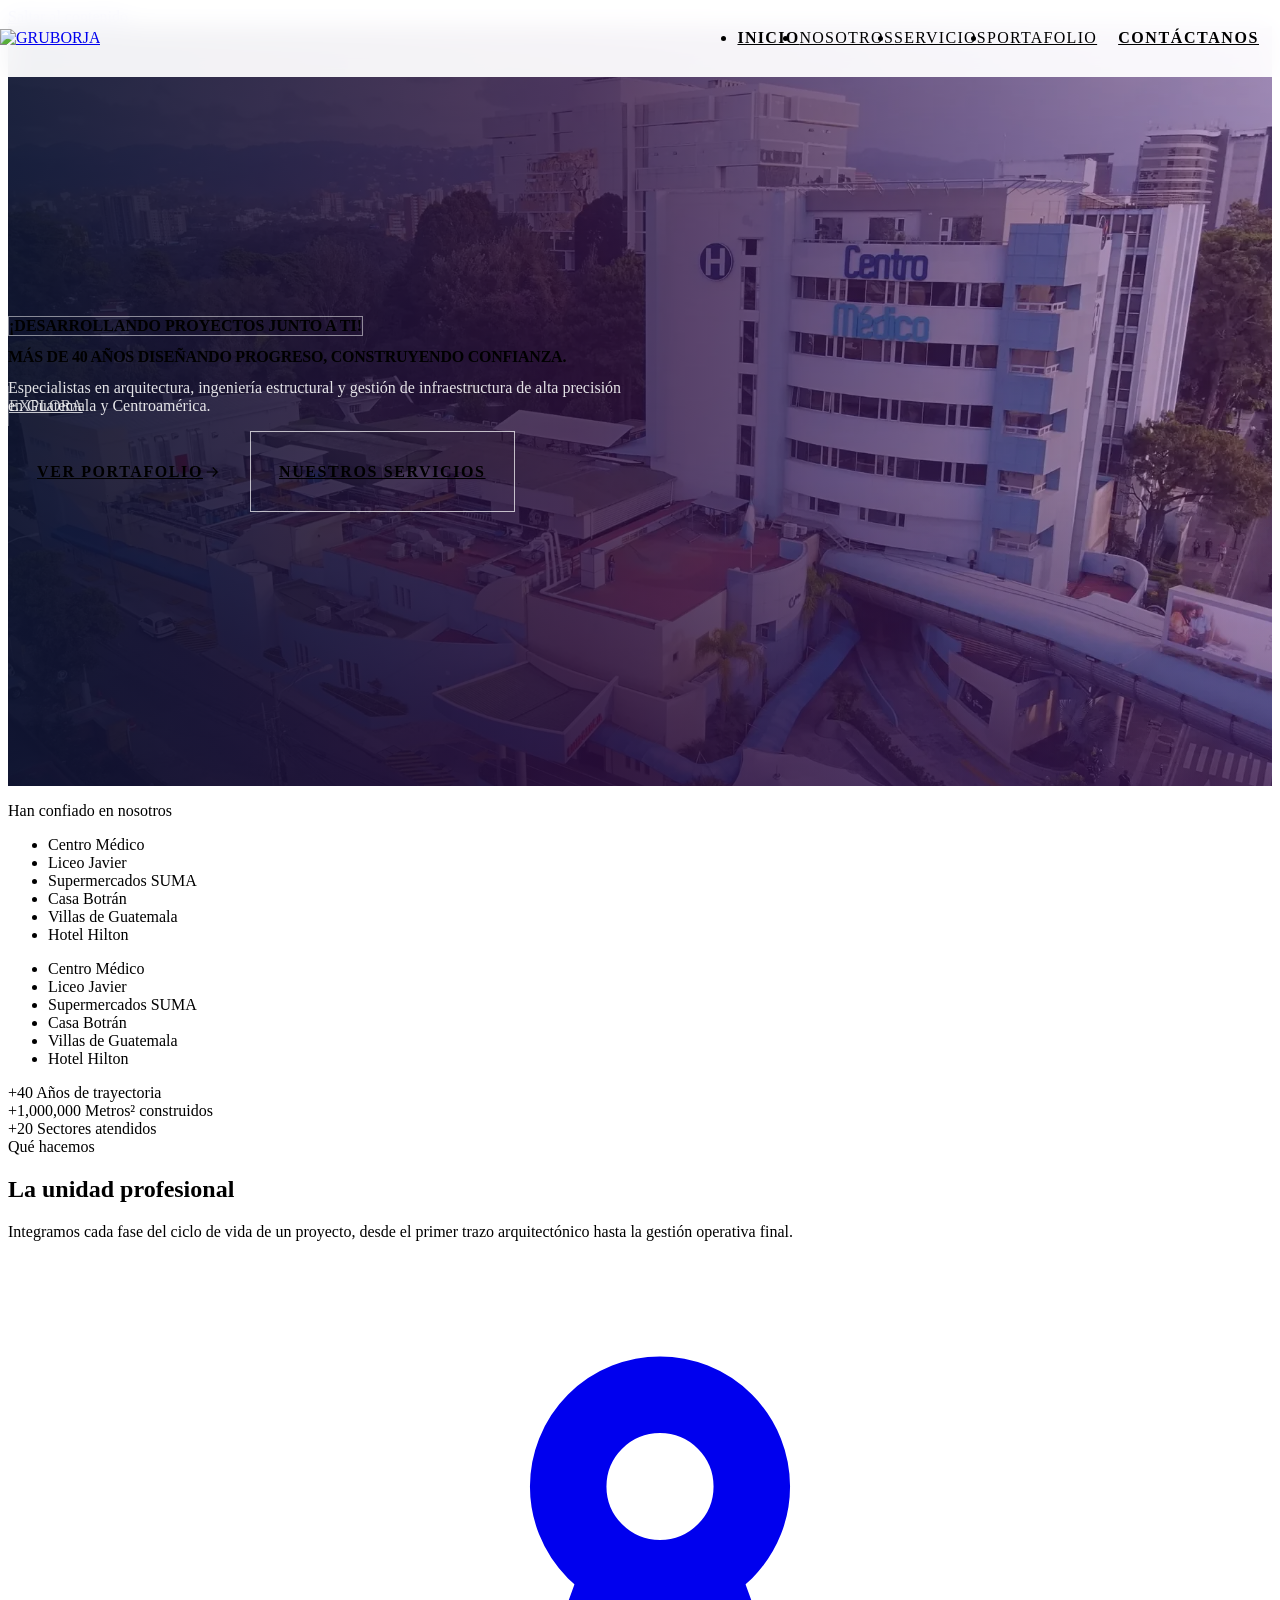
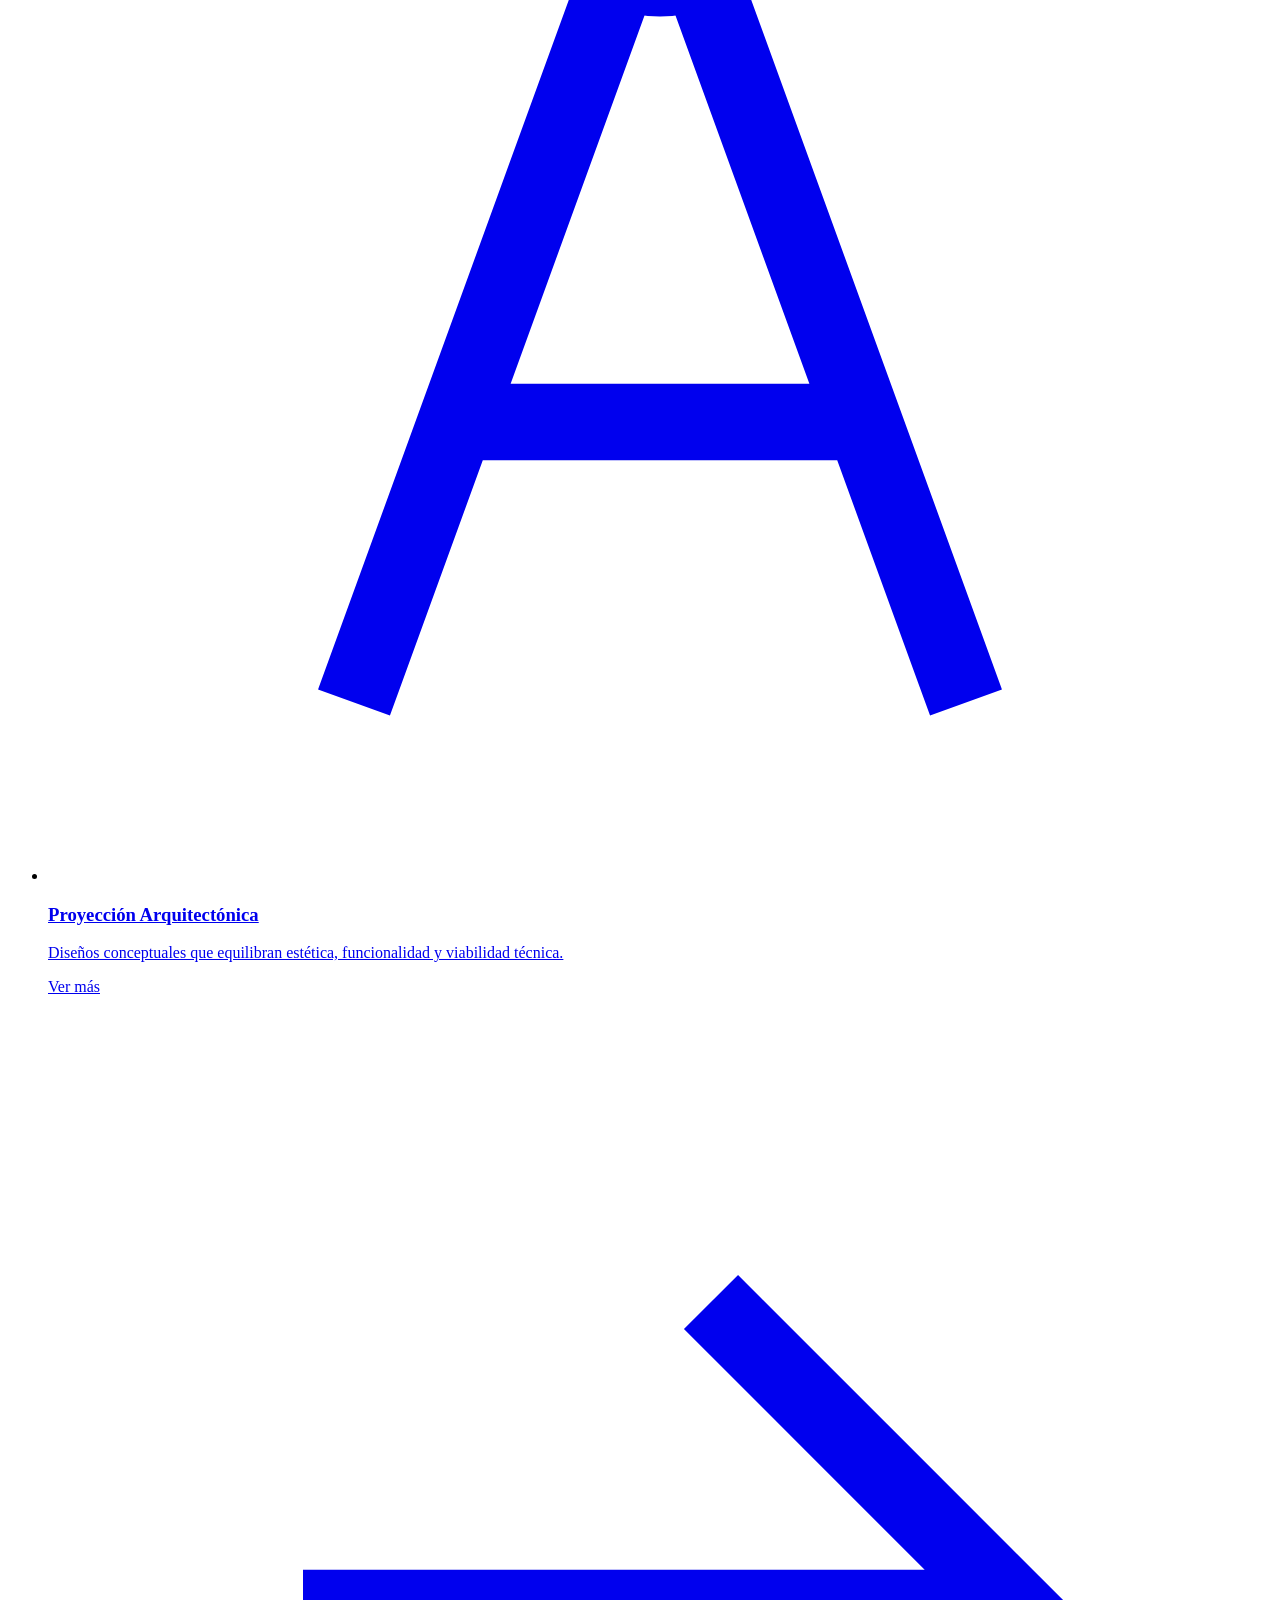
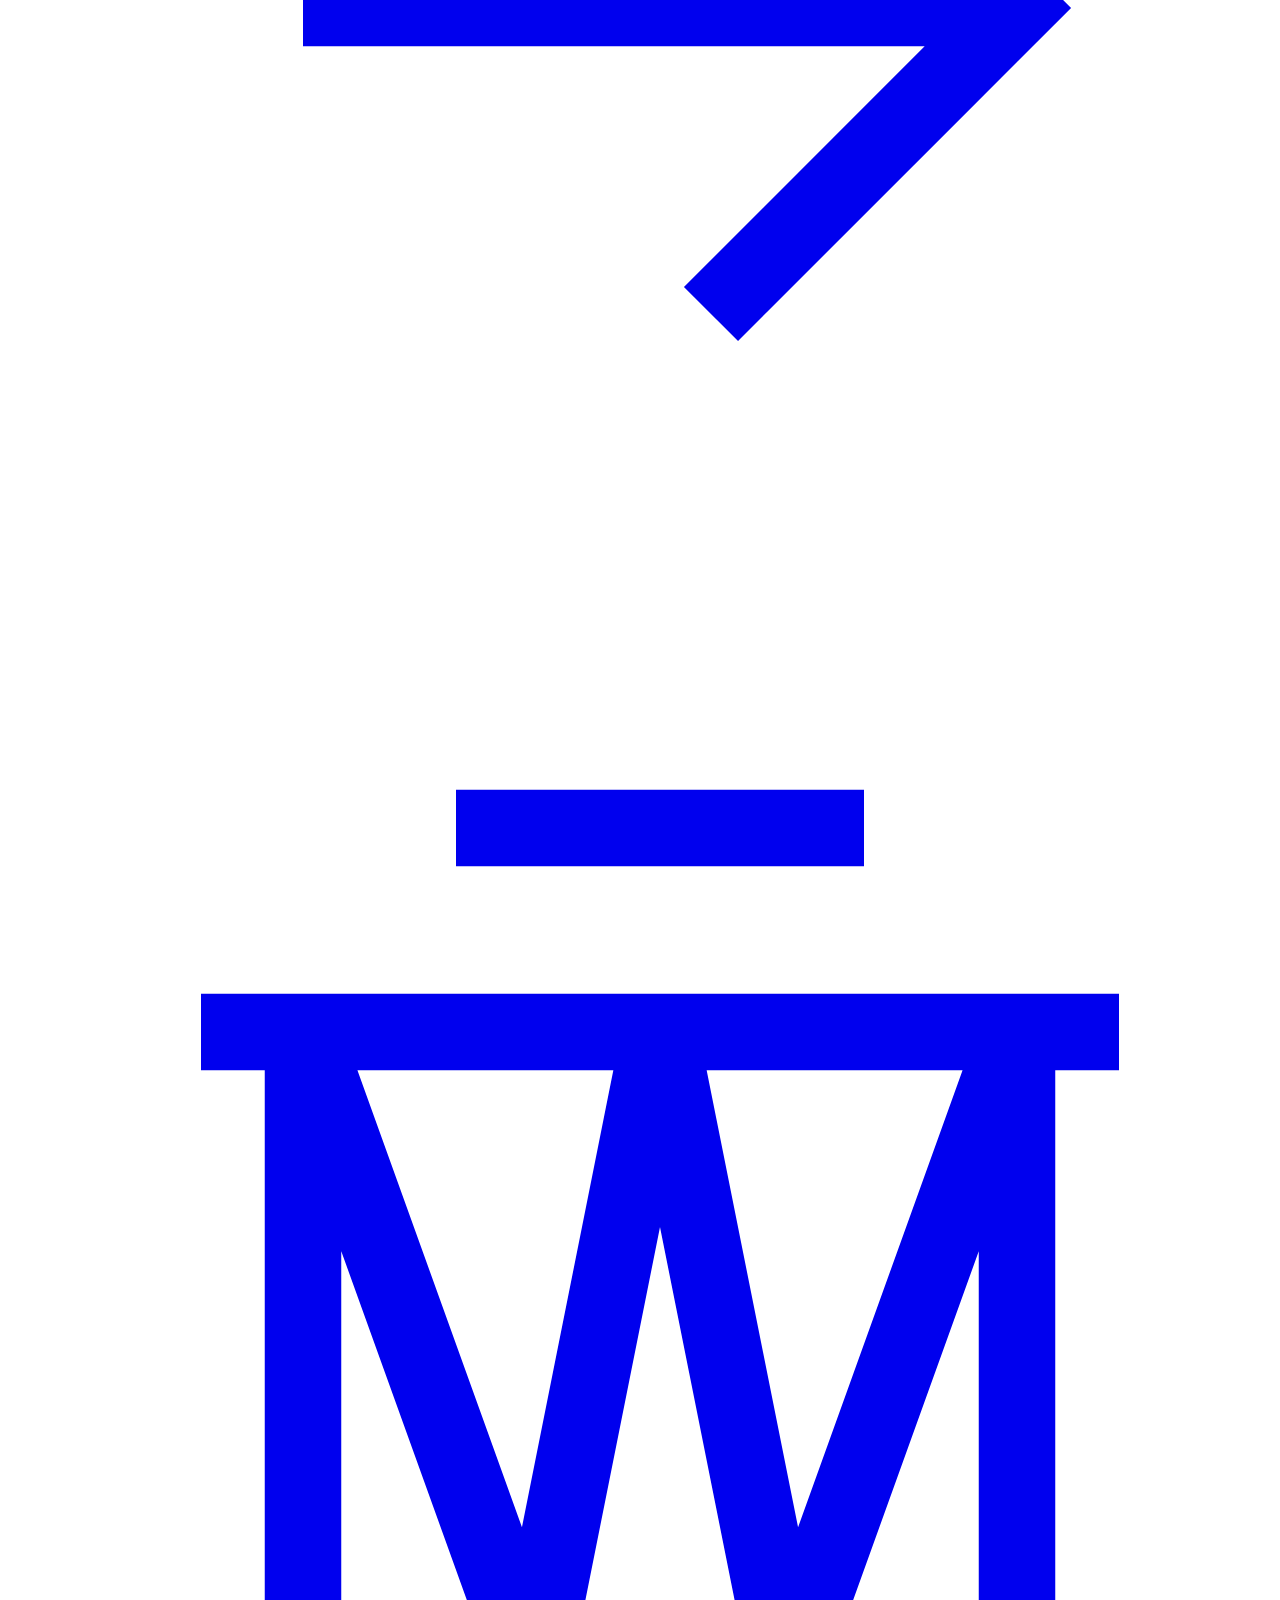
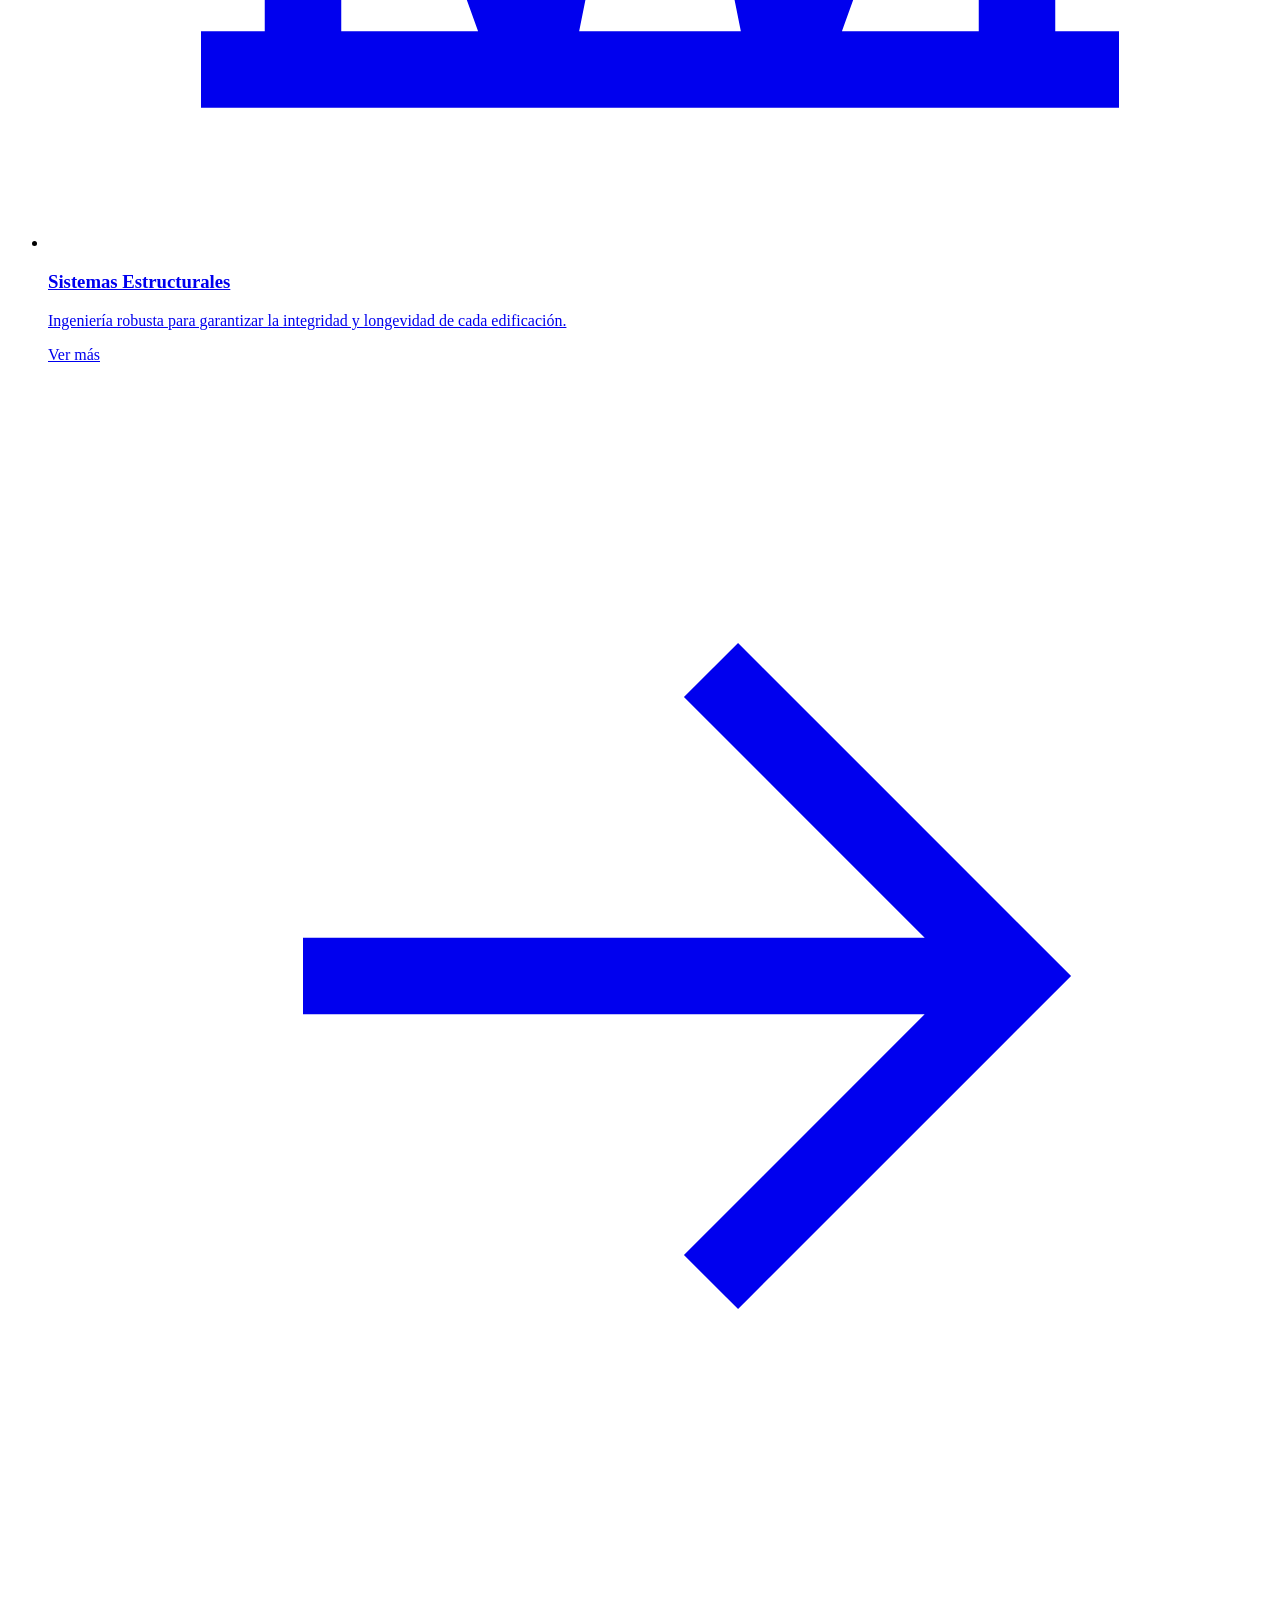
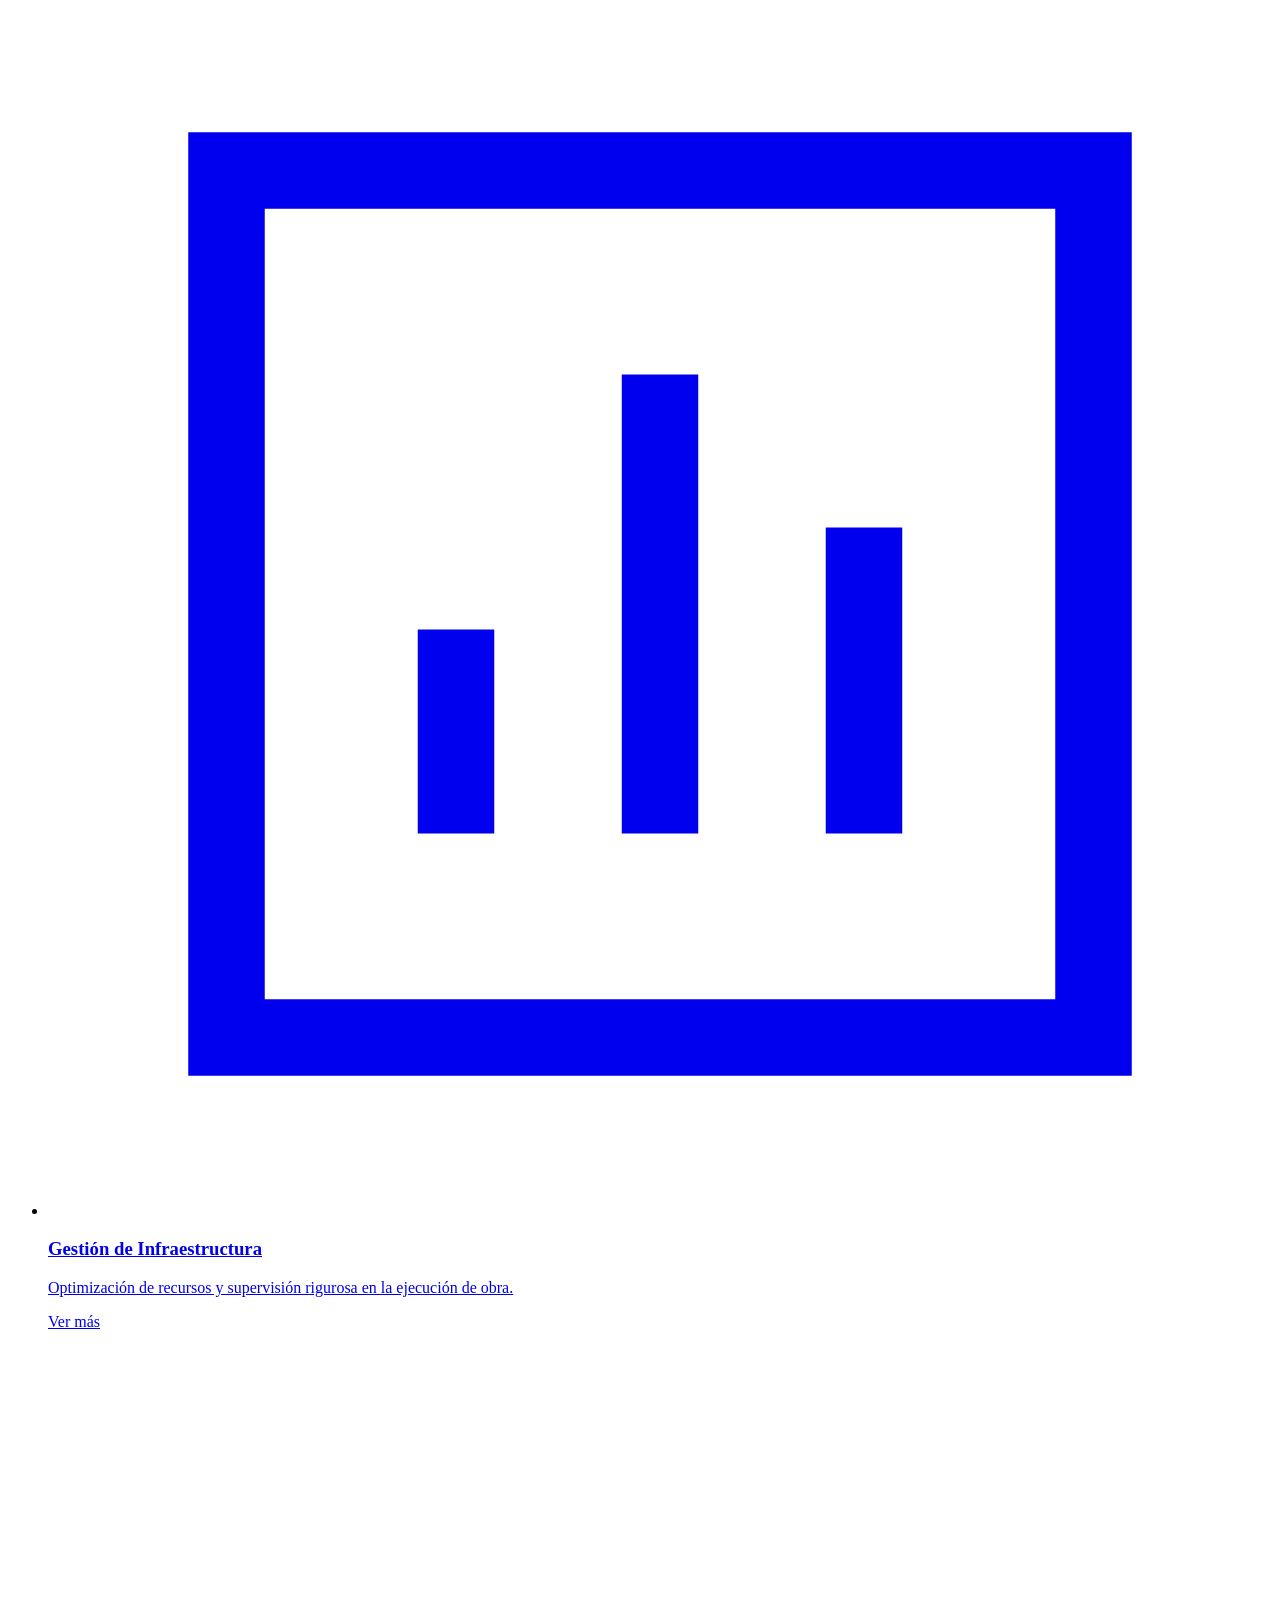
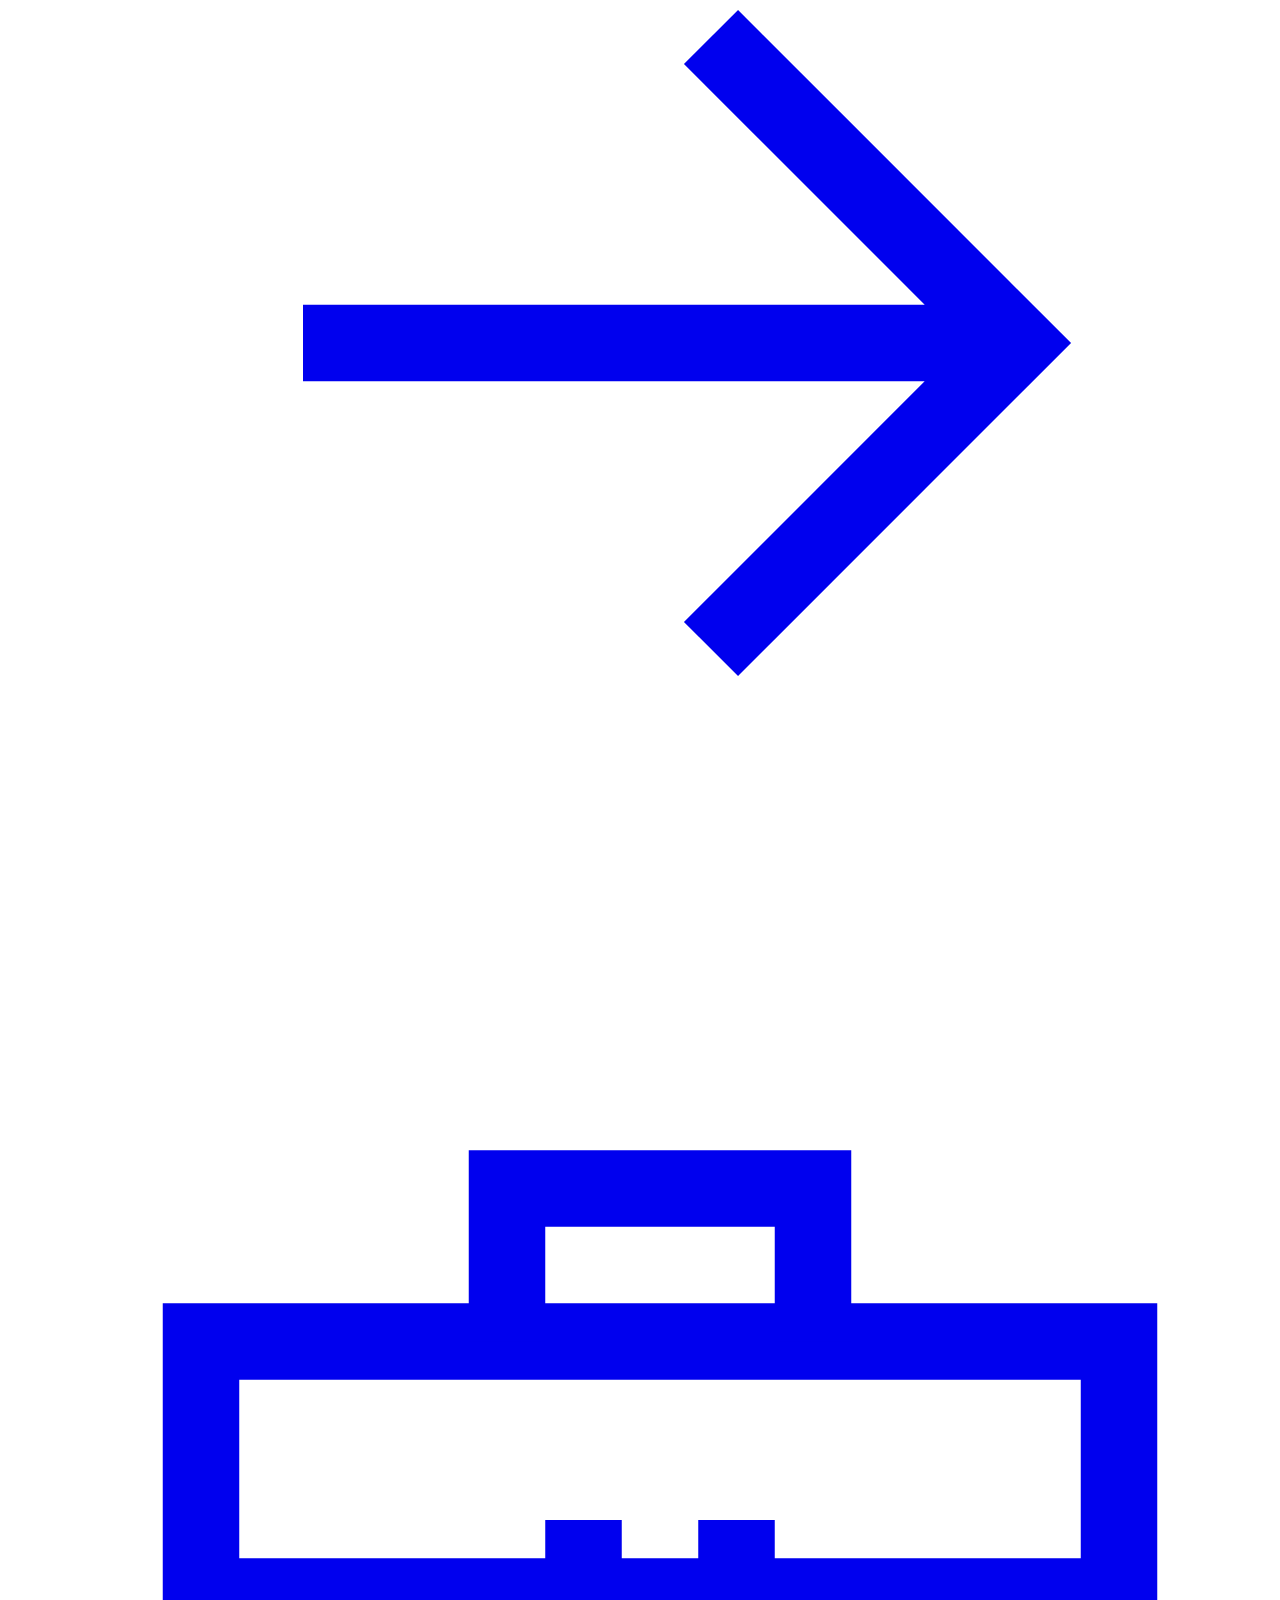
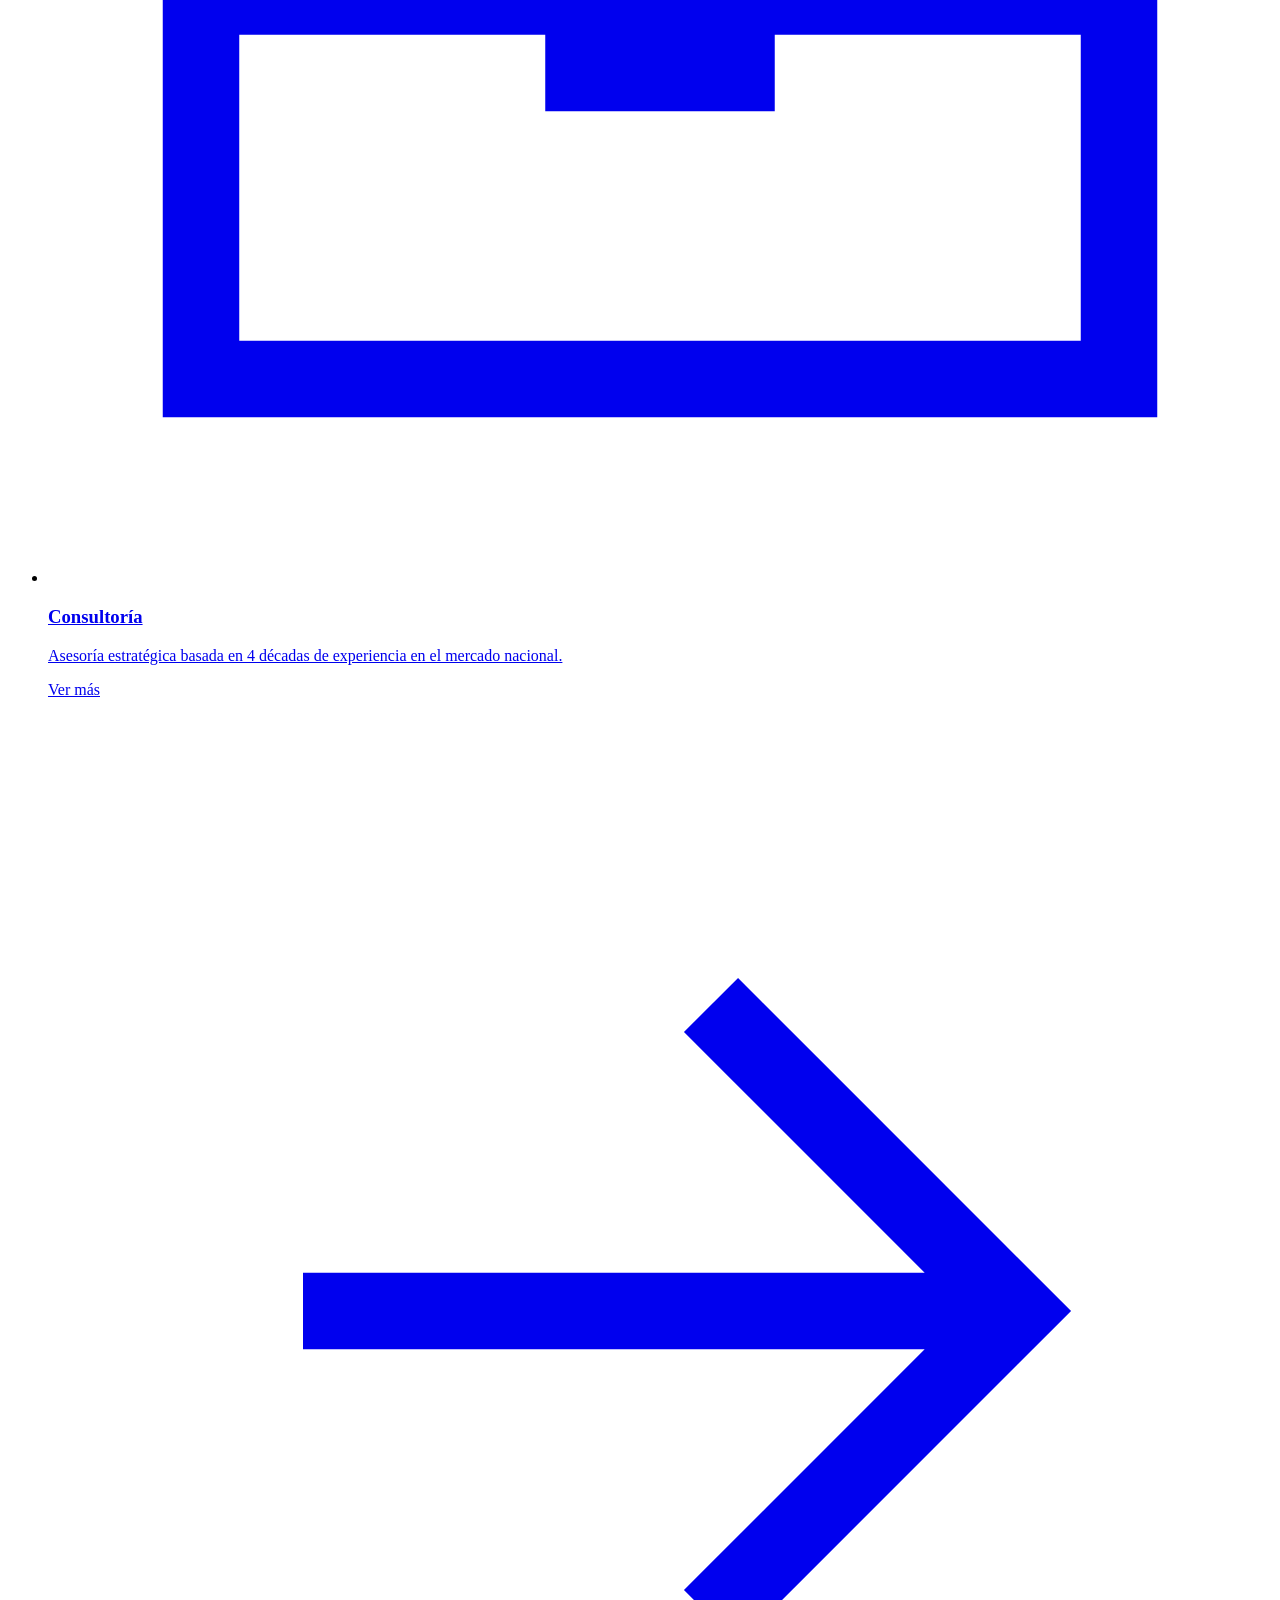
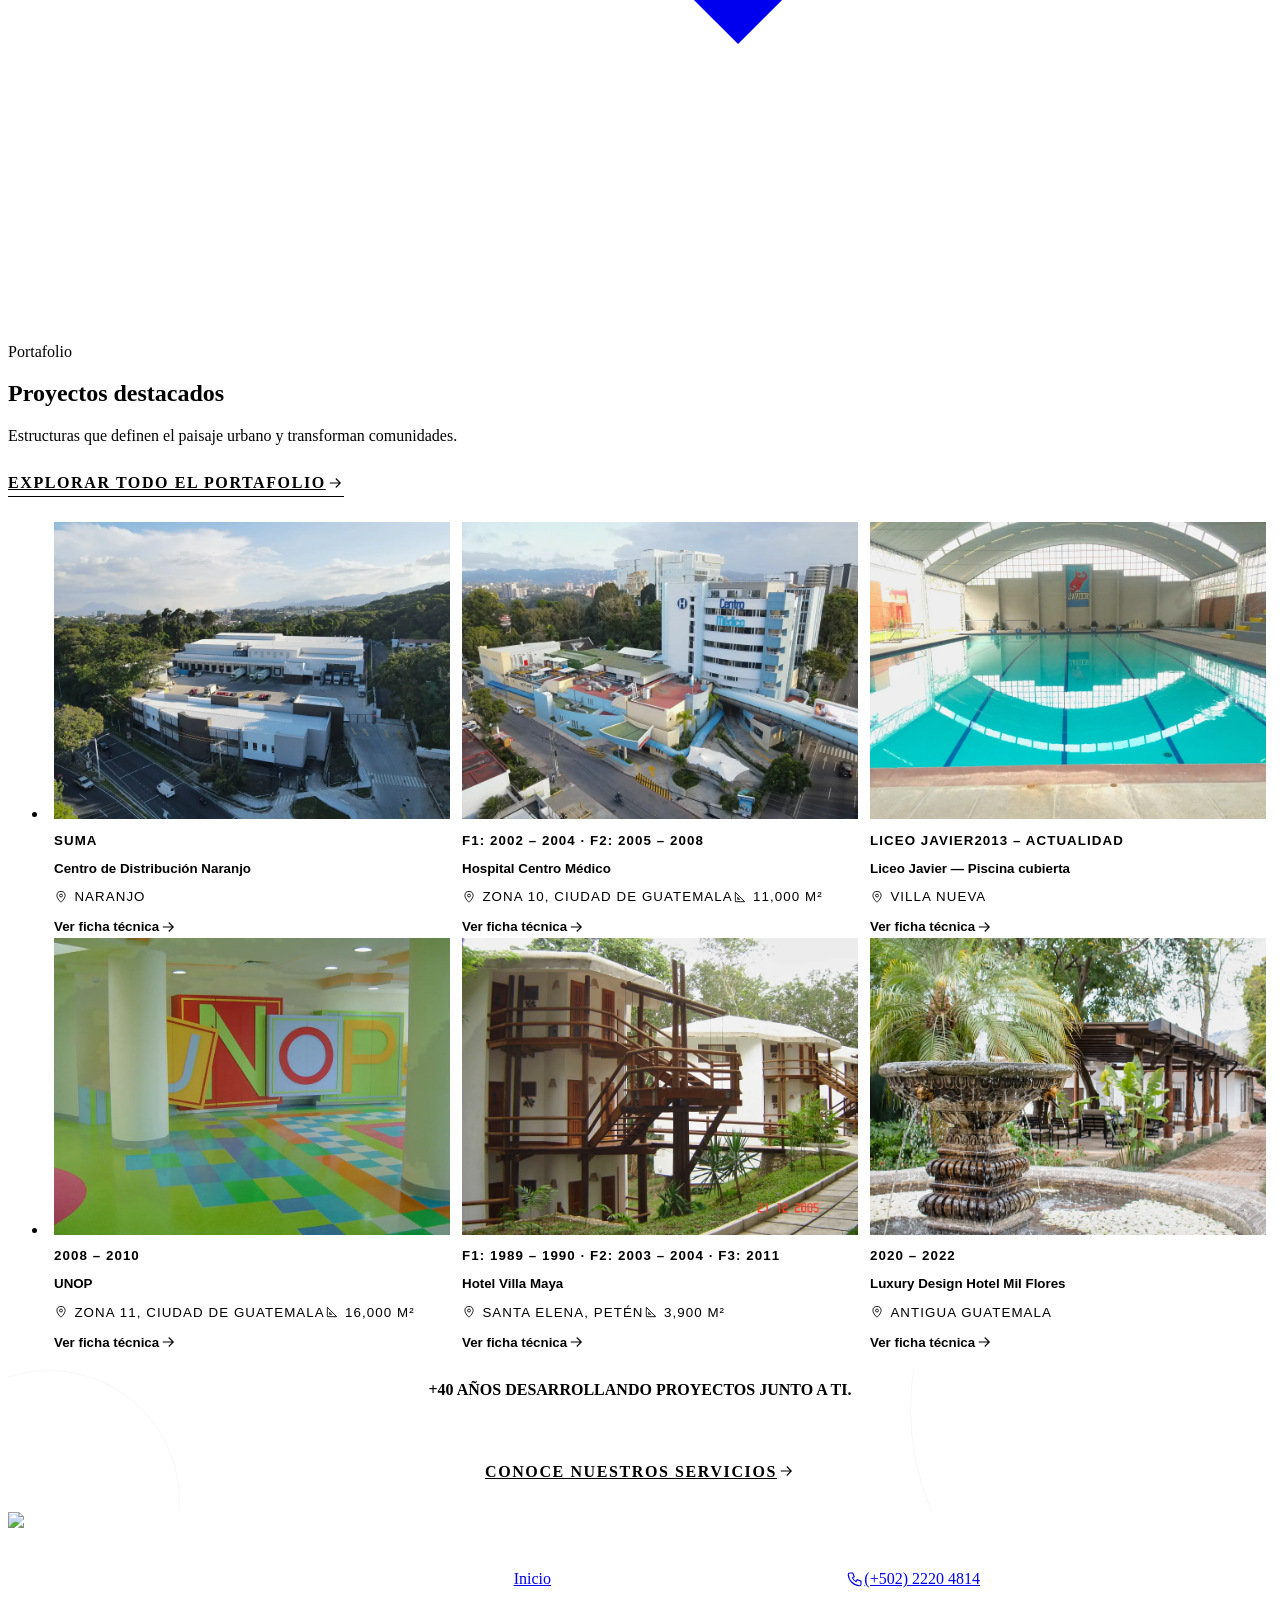
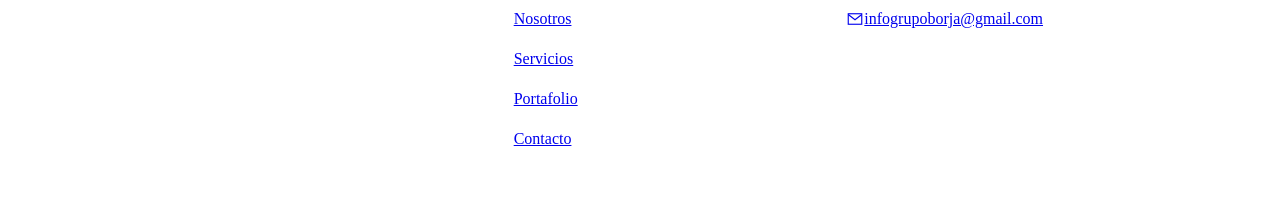
==== commit cd5326fa: "fix(main)=hero section photo and banner" ====
--- a/index.html
+++ b/index.html
@@ -23,7 +23,7 @@
   <link href="https://fonts.googleapis.com/css2?family=Work+Sans:ital,wght@0,300;0,400;0,500;0,600;0,700;0,800;1,400;1,600&display=swap" rel="stylesheet">
 
   <!-- Imagen del hero: se precarga para que aparezca rápido -->
-  <link rel="preload" as="image" href="assets/img/sitio/hero-inicio.webp">
+  <link rel="preload" as="image" href="assets/img/sitio/hero-inicio-centro-medico.webp">
 
   <link rel="stylesheet" href="css/variables.css">
   <link rel="stylesheet" href="css/base.css">
@@ -68,14 +68,14 @@
          ===================================================== -->
     <section class="hero" aria-labelledby="hero-titulo">
       <div class="hero__media">
-        <img src="assets/img/sitio/hero-inicio.webp" alt="" fetchpriority="high">
+        <img src="assets/img/sitio/hero-inicio-centro-medico.webp" alt="" fetchpriority="high">
       </div>
 
       <div class="container">
         <div class="hero__content">
           <p class="hero__tag">¡Desarrollando proyectos junto a ti!</p>
           <h1 class="hero__title" id="hero-titulo">
-            Más de 40 años diseñando el progreso, <em>construyendo confianza.</em>
+            Más de 40 años diseñando progreso, <em>construyendo confianza.</em>
           </h1>
           <p class="hero__text">
             Especialistas en arquitectura, ingeniería estructural y gestión de infraestructura
